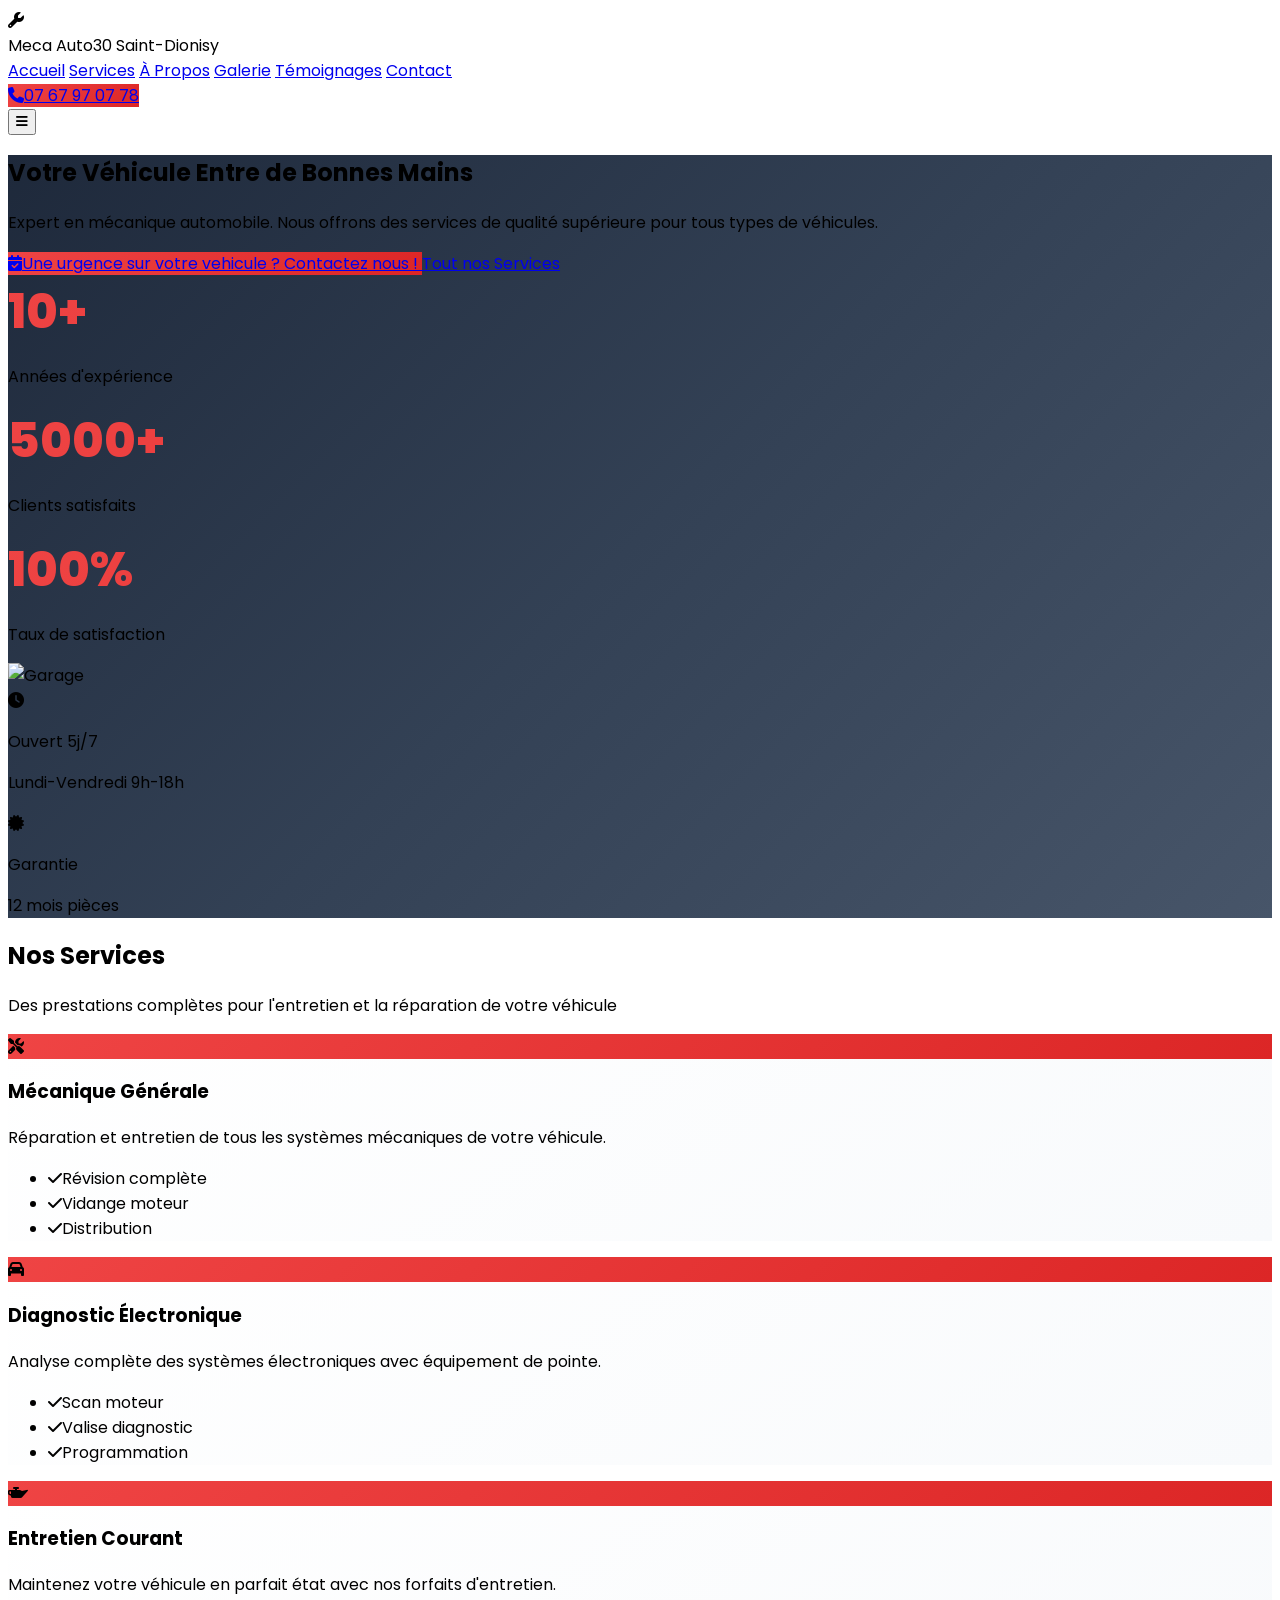
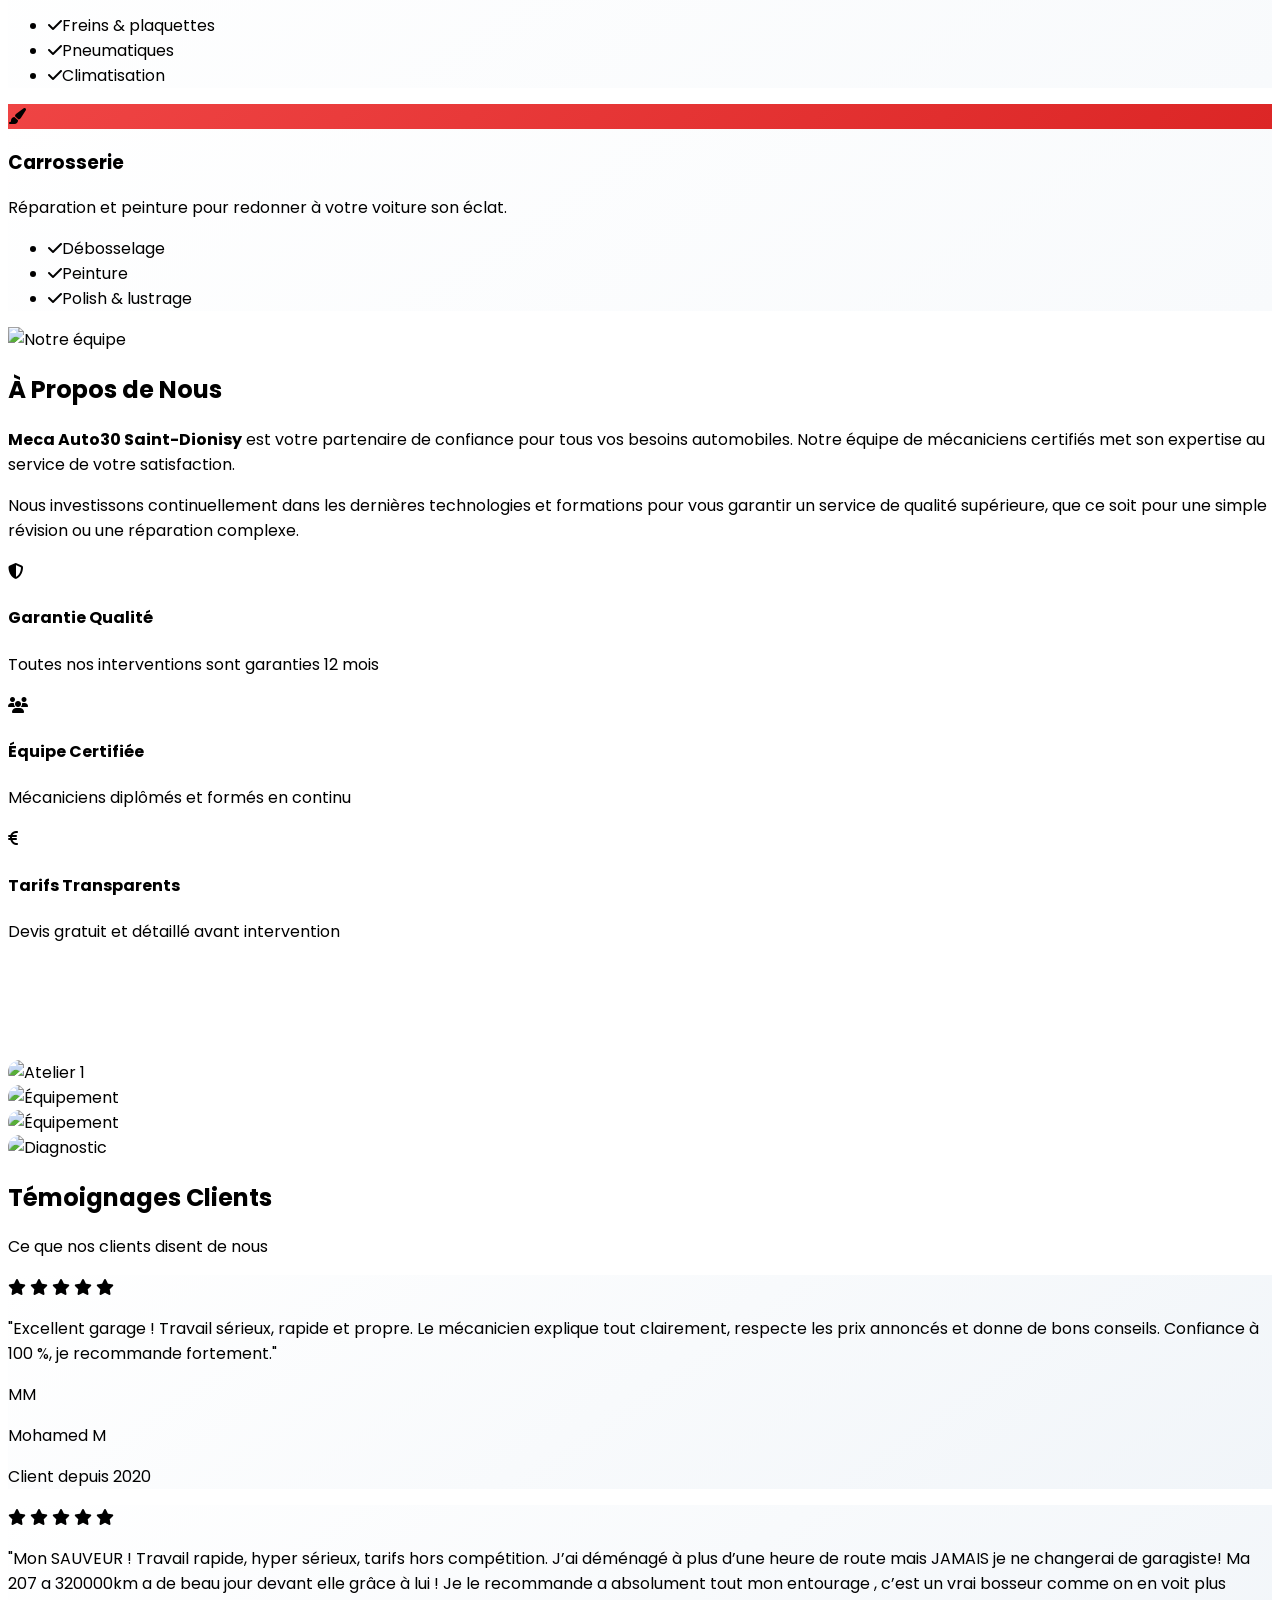
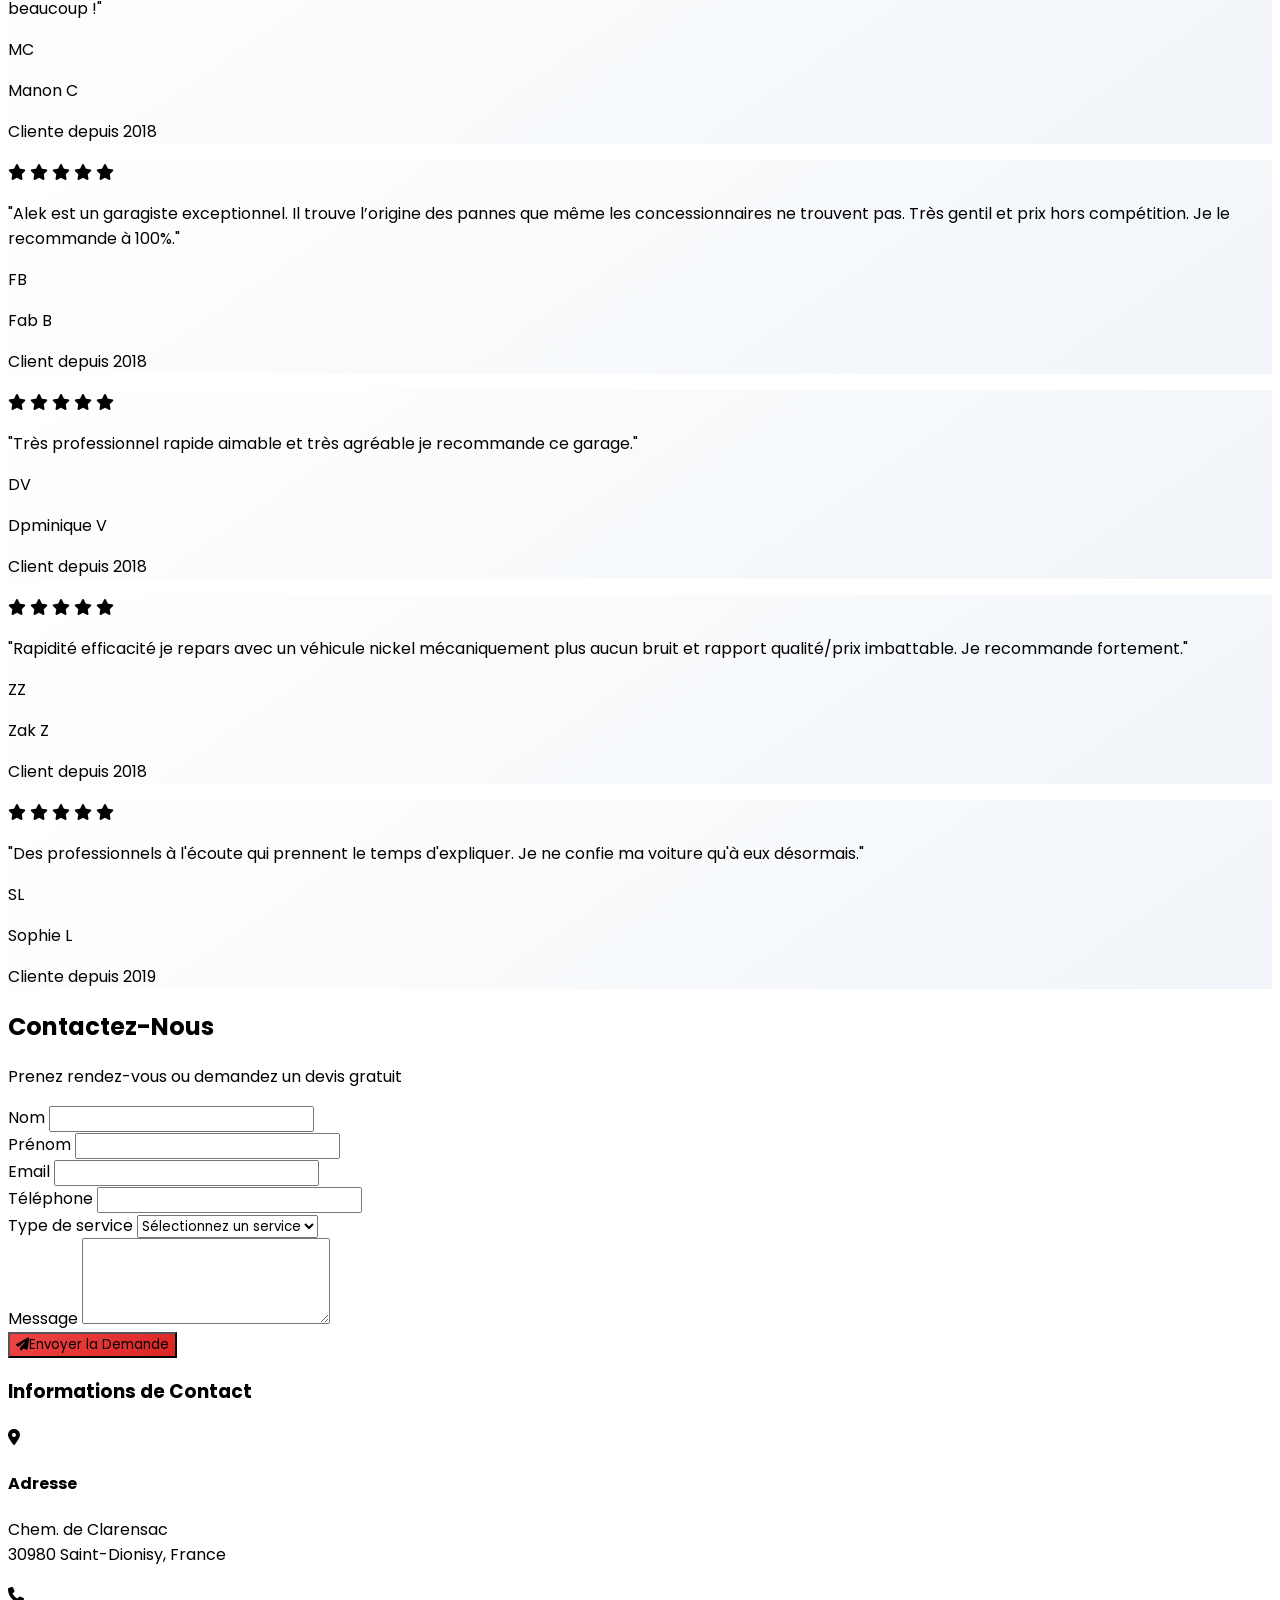
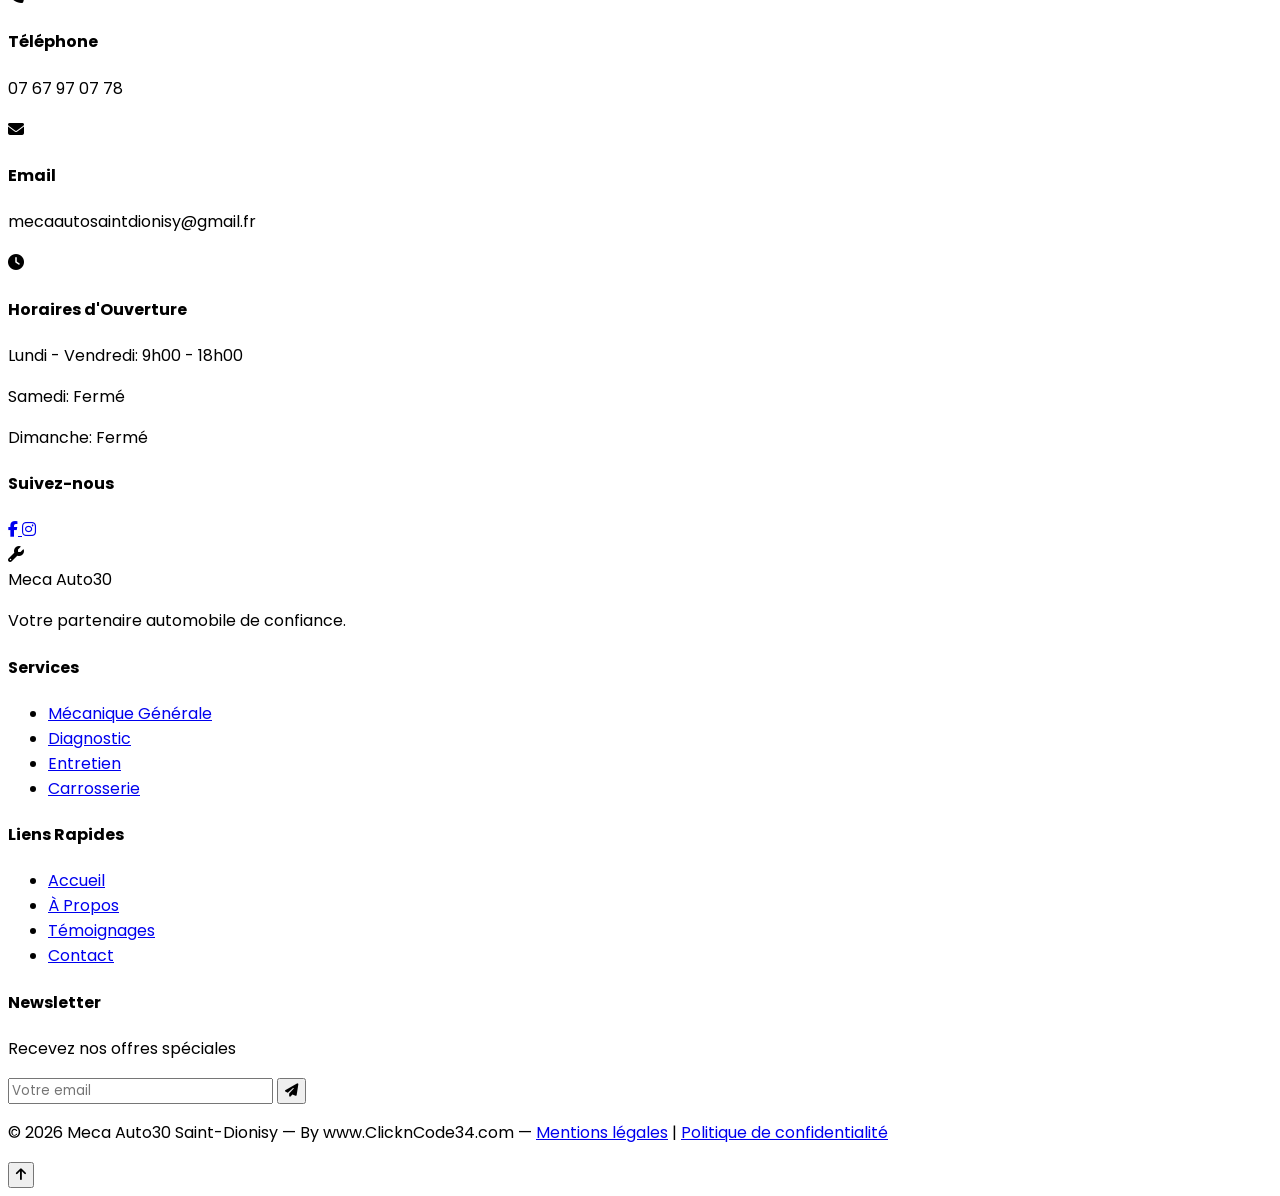
==== index.html @ 6ec5559f "Update index.html" ====
<!DOCTYPE html>
<html lang="fr">
<head>
    <meta charset="UTF-8">
    <meta name="viewport" content="width=device-width, initial-scale=1.0">
    <title>Meca Auto30 Saint-Dionisy - Votre Expert Mécanique</title>
    <script src="https://cdn.tailwindcss.com"></script>
    <link rel="stylesheet" href="https://cdnjs.cloudflare.com/ajax/libs/font-awesome/6.4.0/css/all.min.css">
    <style>
        @import url('https://fonts.googleapis.com/css2?family=Poppins:wght@300;400;600;700;800&display=swap');
        
        * {
            font-family: 'Poppins', sans-serif;
        }
        
        .hero-gradient {
            background: linear-gradient(135deg, #1e293b 0%, #334155 50%, #475569 100%);
        }
        
        .service-card {
            transition: all 0.3s ease;
            background: linear-gradient(145deg, #ffffff 0%, #f8fafc 100%);
        }
        
        .service-card:hover {
            transform: translateY(-10px);
            box-shadow: 0 20px 40px rgba(0,0,0,0.15);
        }
        
        .service-icon {
            background: linear-gradient(135deg, #ef4444 0%, #dc2626 100%);
            transition: all 0.3s ease;
        }
        
        .service-card:hover .service-icon {
            transform: rotate(360deg) scale(1.1);
        }
        
        .btn-primary {
            background: linear-gradient(135deg, #ef4444 0%, #dc2626 100%);
            transition: all 0.3s ease;
        }
        
        .btn-primary:hover {
            transform: translateY(-2px);
            box-shadow: 0 10px 25px rgba(239, 68, 68, 0.4);
        }
        
        .stat-number {
            font-size: 3rem;
            font-weight: 800;
            background: linear-gradient(135deg, #ef4444 0%, #dc2626 100%);
            -webkit-background-clip: text;
            -webkit-text-fill-color: transparent;
            background-clip: text;
        }
        
        .testimonial-card {
            background: linear-gradient(145deg, #ffffff 0%, #f1f5f9 100%);
            transition: all 0.3s ease;
        }
        
        .testimonial-card:hover {
            transform: scale(1.05);
            box-shadow: 0 15px 30px rgba(0,0,0,0.1);
        }
        
        .gallery-item {
            overflow: hidden;
            position: relative;
            border-radius: 12px;
            cursor: pointer;
        }
        
        .gallery-item img {
            transition: transform 0.5s ease;
        }
        
        .gallery-item:hover img {
            transform: scale(1.2);
        }
        
        .gallery-overlay {
            position: absolute;
            top: 0;
            left: 0;
            right: 0;
            bottom: 0;
            background: rgba(239, 68, 68, 0.8);
            display: flex;
            align-items: center;
            justify-content: center;
            opacity: 0;
            transition: opacity 0.3s ease;
        }
        
        .gallery-item:hover .gallery-overlay {
            opacity: 1;
        }
        
        .scroll-fade-in {
            opacity: 0;
            transform: translateY(30px);
            transition: all 0.6s ease;
        }
        
        .scroll-fade-in.visible {
            opacity: 1;
            transform: translateY(0);
        }
        
        nav {
            transition: all 0.3s ease;
        }
        
        nav.scrolled {
            background: rgba(30, 41, 59, 0.95);
            backdrop-filter: blur(10px);
            box-shadow: 0 4px 6px rgba(0,0,0,0.1);
        }
        
        .mobile-menu {
            max-height: 0;
            overflow: hidden;
            transition: max-height 0.3s ease;
        }
        
        .mobile-menu.active {
            max-height: 500px;
        }
    </style>
</head>
<body class="bg-gray-50">
    
    <!-- Navigation -->
    <nav class="fixed w-full z-50 py-4" id="navbar">
        <div class="container mx-auto px-4">
            <div class="flex justify-between items-center">
                <div class="flex items-center space-x-2">
                    <div class="bg-red-600 p-2 rounded-lg">
                        <i class="fas fa-wrench text-white text-2xl"></i>
                    </div>
                    <span class="text-white text-2xl font-bold">Meca Auto30 Saint-Dionisy</span>
                </div>
                
                <!-- Desktop Menu -->
                <div class="hidden md:flex space-x-8">
                    <a href="#accueil" class="text-white hover:text-red-500 transition font-medium">Accueil</a>
                    <a href="#services" class="text-white hover:text-red-500 transition font-medium">Services</a>
                    <a href="#apropos" class="text-white hover:text-red-500 transition font-medium">À Propos</a>
                    <a href="#galerie" class="text-white hover:text-red-500 transition font-medium">Galerie</a>
                    <a href="#temoignages" class="text-white hover:text-red-500 transition font-medium">Témoignages</a>
                    <a href="#contact" class="text-white hover:text-red-500 transition font-medium">Contact</a>
                </div>
                
                <div class="hidden md:block">
                    <a href="tel:0767970778" class="btn-primary text-white px-6 py-2 rounded-full font-semibold inline-block">
                        <i class="fas fa-phone mr-2"></i>07 67 97 07 78
                    </a>
                </div>
                
                <!-- Mobile Menu Button -->
                <button class="md:hidden text-white text-2xl" id="mobile-menu-btn">
                    <i class="fas fa-bars"></i>
                </button>
            </div>
            
            <!-- Mobile Menu -->
            <div class="mobile-menu md:hidden" id="mobile-menu">
                <div class="flex flex-col space-y-4 mt-4">
                    <a href="#accueil" class="text-white hover:text-red-500 transition font-medium">Accueil</a>
                    <a href="#services" class="text-white hover:text-red-500 transition font-medium">Services</a>
                    <a href="#apropos" class="text-white hover:text-red-500 transition font-medium">À Propos</a>
                    <a href="#galerie" class="text-white hover:text-red-500 transition font-medium">Galerie</a>
                    <a href="#temoignages" class="text-white hover:text-red-500 transition font-medium">Témoignages</a>
                    <a href="#contact" class="text-white hover:text-red-500 transition font-medium">Contact</a>
                    <a href="tel:0767970778" class="btn-primary text-white px-6 py-2 rounded-full font-semibold text-center">
                        <i class="fas fa-phone mr-2"></i>07 67 97 07 78
                    </a>
                </div>
            </div>
        </div>
    </nav>
    
    <!-- Hero Section -->
    <section id="accueil" class="hero-gradient pt-32 pb-20">
        <div class="container mx-auto px-4">
            <div class="grid md:grid-cols-2 gap-12 items-center">
                <div class="text-white scroll-fade-in">
                    <h1 class="text-5xl md:text-6xl font-bold mb-6 leading-tight">
                        Votre Véhicule Entre de Bonnes Mains
                    </h1>
                    <p class="text-xl mb-8 text-gray-300">
                        Expert en mécanique automobile. Nous offrons des services de qualité supérieure pour tous types de véhicules.
                    </p>
                    <div class="flex flex-wrap gap-4">
                        <a href="#contact" class="btn-primary text-white px-8 py-4 rounded-full font-semibold text-lg inline-block">
                            <i class="fas fa-calendar-check mr-2"></i>Une urgence sur votre vehicule ? Contactez nous !
                        </a>
                        <a href="#services" class="bg-white text-gray-800 px-8 py-4 rounded-full font-semibold text-lg inline-block hover:bg-gray-100 transition">
                            Tout nos Services
                        </a>
                    </div>
                    
                    <!-- Stats -->
                    <div class="grid grid-cols-3 gap-8 mt-12">
                        <div>
                            <div class="stat-number">10+</div>
                            <p class="text-gray-300">Années d'expérience</p>
                        </div>
                        <div>
                            <div class="stat-number">5000+</div>
                            <p class="text-gray-300">Clients satisfaits</p>
                        </div>
                        <div>
                            <div class="stat-number">100%</div>
                            <p class="text-gray-300">Taux de satisfaction</p>
                        </div>
                    </div>
                </div>
                
                <div class="scroll-fade-in">
                    <div class="bg-white/10 backdrop-blur-lg rounded-3xl p-8 shadow-2xl">
                        <img src="https://images.unsplash.com/photo-1486262715619-67b85e0b08d3?w=800" alt="Garage" class="rounded-2xl shadow-lg w-full">
                        
                        <!-- Info Cards -->
                        <div class="grid grid-cols-2 gap-4 mt-6">
                            <div class="bg-white rounded-xl p-4 text-center">
                                <i class="fas fa-clock text-red-600 text-2xl mb-2"></i>
                                <p class="font-semibold text-gray-800">Ouvert 5j/7</p>
                                <p class="text-sm text-gray-600">Lundi-Vendredi 9h-18h</p>
                            </div>
                            <div class="bg-white rounded-xl p-4 text-center">
                                <i class="fas fa-certificate text-red-600 text-2xl mb-2"></i>
                                <p class="font-semibold text-gray-800">Garantie</p>
                                <p class="text-sm text-gray-600">12 mois pièces</p>
                            </div>
                        </div>
                    </div>
                </div>
            </div>
        </div>
    </section>
    
    <!-- Services Section -->
    <section id="services" class="py-20 bg-white">
        <div class="container mx-auto px-4">
            <div class="text-center mb-16 scroll-fade-in">
                <h2 class="text-4xl md:text-5xl font-bold text-gray-800 mb-4">Nos Services</h2>
                <p class="text-xl text-gray-600 max-w-2xl mx-auto">
                    Des prestations complètes pour l'entretien et la réparation de votre véhicule
                </p>
            </div>
            
            <div class="grid md:grid-cols-2 lg:grid-cols-4 gap-8">
                <!-- Service 1 -->
                <div class="service-card rounded-2xl p-8 shadow-lg scroll-fade-in">
                    <div class="service-icon w-16 h-16 rounded-full flex items-center justify-center mb-6">
                        <i class="fas fa-tools text-white text-2xl"></i>
                    </div>
                    <h3 class="text-2xl font-bold text-gray-800 mb-4">Mécanique Générale</h3>
                    <p class="text-gray-600 mb-4">
                        Réparation et entretien de tous les systèmes mécaniques de votre véhicule.
                    </p>
                    <ul class="text-gray-600 space-y-2">
                        <li><i class="fas fa-check text-red-600 mr-2"></i>Révision complète</li>
                        <li><i class="fas fa-check text-red-600 mr-2"></i>Vidange moteur</li>
                        <li><i class="fas fa-check text-red-600 mr-2"></i>Distribution</li>
                    </ul>
                </div>
                
                <!-- Service 2 -->
                <div class="service-card rounded-2xl p-8 shadow-lg scroll-fade-in">
                    <div class="service-icon w-16 h-16 rounded-full flex items-center justify-center mb-6">
                        <i class="fas fa-car text-white text-2xl"></i>
                    </div>
                    <h3 class="text-2xl font-bold text-gray-800 mb-4">Diagnostic Électronique</h3>
                    <p class="text-gray-600 mb-4">
                        Analyse complète des systèmes électroniques avec équipement de pointe.
                    </p>
                    <ul class="text-gray-600 space-y-2">
                        <li><i class="fas fa-check text-red-600 mr-2"></i>Scan moteur</li>
                        <li><i class="fas fa-check text-red-600 mr-2"></i>Valise diagnostic</li>
                        <li><i class="fas fa-check text-red-600 mr-2"></i>Programmation</li>
                    </ul>
                </div>
                
                <!-- Service 3 -->
                <div class="service-card rounded-2xl p-8 shadow-lg scroll-fade-in">
                    <div class="service-icon w-16 h-16 rounded-full flex items-center justify-center mb-6">
                        <i class="fas fa-oil-can text-white text-2xl"></i>
                    </div>
                    <h3 class="text-2xl font-bold text-gray-800 mb-4">Entretien Courant</h3>
                    <p class="text-gray-600 mb-4">
                        Maintenez votre véhicule en parfait état avec nos forfaits d'entretien.
                    </p>
                    <ul class="text-gray-600 space-y-2">
                        <li><i class="fas fa-check text-red-600 mr-2"></i>Freins & plaquettes</li>
                        <li><i class="fas fa-check text-red-600 mr-2"></i>Pneumatiques</li>
                        <li><i class="fas fa-check text-red-600 mr-2"></i>Climatisation</li>
                    </ul>
                </div>
                
                <!-- Service 4 -->
                <div class="service-card rounded-2xl p-8 shadow-lg scroll-fade-in">
                    <div class="service-icon w-16 h-16 rounded-full flex items-center justify-center mb-6">
                        <i class="fas fa-paint-brush text-white text-2xl"></i>
                    </div>
                    <h3 class="text-2xl font-bold text-gray-800 mb-4">Carrosserie</h3>
                    <p class="text-gray-600 mb-4">
                        Réparation et peinture pour redonner à votre voiture son éclat.
                    </p>
                    <ul class="text-gray-600 space-y-2">
                        <li><i class="fas fa-check text-red-600 mr-2"></i>Débosselage</li>
                        <li><i class="fas fa-check text-red-600 mr-2"></i>Peinture</li>
                        <li><i class="fas fa-check text-red-600 mr-2"></i>Polish & lustrage</li>
                    </ul>
                </div>
            </div>
        </div>
    </section>
    
    <!-- About Section -->
    <section id="apropos" class="py-20 bg-gray-100">
        <div class="container mx-auto px-4">
            <div class="grid md:grid-cols-2 gap-12 items-center">
                <div class="scroll-fade-in">
                    <img src="https://images.unsplash.com/photo-1619642751034-765dfdf7c58e?w=800" alt="Notre équipe" class="rounded-2xl shadow-2xl">
                </div>
                
                <div class="scroll-fade-in">
                    <h2 class="text-4xl md:text-5xl font-bold text-gray-800 mb-6">À Propos de Nous</h2>
                    <p class="text-lg text-gray-600 mb-6">
                        <strong>Meca Auto30 Saint-Dionisy</strong> est votre partenaire de confiance pour tous vos besoins automobiles. Notre équipe de mécaniciens certifiés met son expertise au service de votre satisfaction.
                    </p>
                    <p class="text-lg text-gray-600 mb-6">
                        Nous investissons continuellement dans les dernières technologies et formations pour vous garantir un service de qualité supérieure, que ce soit pour une simple révision ou une réparation complexe.
                    </p>
                    
                    <div class="space-y-4">
                        <div class="flex items-start space-x-4">
                            <div class="bg-red-600 rounded-full p-3 flex-shrink-0">
                                <i class="fas fa-shield-alt text-white"></i>
                            </div>
                            <div>
                                <h4 class="font-bold text-lg text-gray-800">Garantie Qualité</h4>
                                <p class="text-gray-600">Toutes nos interventions sont garanties 12 mois</p>
                            </div>
                        </div>
                        
                        <div class="flex items-start space-x-4">
                            <div class="bg-red-600 rounded-full p-3 flex-shrink-0">
                                <i class="fas fa-users text-white"></i>
                            </div>
                            <div>
                                <h4 class="font-bold text-lg text-gray-800">Équipe Certifiée</h4>
                                <p class="text-gray-600">Mécaniciens diplômés et formés en continu</p>
                            </div>
                        </div>
                        
                        <div class="flex items-start space-x-4">
                            <div class="bg-red-600 rounded-full p-3 flex-shrink-0">
                                <i class="fas fa-euro-sign text-white"></i>
                            </div>
                            <div>
                                <h4 class="font-bold text-lg text-gray-800">Tarifs Transparents</h4>
                                <p class="text-gray-600">Devis gratuit et détaillé avant intervention</p>
                            </div>
                        </div>
                    </div>
                </div>
            </div>
        </div>
    </section>
    
    <!-- Gallery Section -->
    <section id="galerie" class="py-20 bg-white">
        <div class="container mx-auto px-4">
            <div class="text-center mb-16 scroll-fade-in">
                <h2 class="text-4xl md:text-5xl font-bold text-gray-800 mb-4">Notre Garage</h2>
                <p class="text-xl text-gray-600 max-w-2xl mx-auto">
                    Découvrez nos installations modernes et notre équipement professionnel
                </p>
            </div>
            
            <div class="grid grid-cols-2 md:grid-cols-4 gap-4">
                <div class="gallery-item scroll-fade-in">
                    <img src="https://images.unsplash.com/photo-1625047509168-a7026f36de04?w=400" alt="Atelier 1" class="w-full h-64 object-cover">
                    <div class="gallery-overlay">
                        <i class="fas fa-search-plus text-white text-3xl"></i>
                    </div>
                </div>
                
                <div class="gallery-item scroll-fade-in">
                    <img src="https://images.unsplash.com/photo-1615906655593-ad0386982a0f?w=400" alt="Équipement" class="w-full h-64 object-cover">
                    <div class="gallery-overlay">
                        <i class="fas fa-search-plus text-white text-3xl"></i>
                    </div>
                </div>
                
                <div class="gallery-item scroll-fade-in">
                    <img src="https://media.istockphoto.com/id/1347150429/fr/photo/m%C3%A9canicien-professionnel-travaillant-sur-le-moteur-de-la-voiture-dans-le-garage.jpg?s=612x612&w=0&k=20&c=e8VZXV_Ff4Aaw1YHXjBZOKqmY5A1IOoA2AD5U6dbPkE=" alt="Équipement" class="w-full h-64 object-cover">
                    <div class="gallery-overlay">
                        <i class="fas fa-search-plus text-white text-3xl"></i>
                    </div>
                </div>
                
                <div class="gallery-item scroll-fade-in">
                    <img src="https://images.unsplash.com/photo-1487754180451-c456f719a1fc?w=400" alt="Diagnostic" class="w-full h-64 object-cover">
                    <div class="gallery-overlay">
                        <i class="fas fa-search-plus text-white text-3xl"></i>
                    </div>
                </div>
            </div>
        </div>
    </section>
    
    <!-- Testimonials Section -->
    <section id="temoignages" class="py-20 bg-gray-100">
        <div class="container mx-auto px-4">
            <div class="text-center mb-16 scroll-fade-in">
                <h2 class="text-4xl md:text-5xl font-bold text-gray-800 mb-4">Témoignages Clients</h2>
                <p class="text-xl text-gray-600 max-w-2xl mx-auto">
                    Ce que nos clients disent de nous
                </p>
            </div>
            

            <div class="grid md:grid-cols-3 gap-8">
                <div class="testimonial-card rounded-2xl p-8 shadow-lg scroll-fade-in">
                    <div class="flex mb-4">
                        <i class="fas fa-star text-yellow-400"></i>
                        <i class="fas fa-star text-yellow-400"></i>
                        <i class="fas fa-star text-yellow-400"></i>
                        <i class="fas fa-star text-yellow-400"></i>
                        <i class="fas fa-star text-yellow-400"></i>
                    </div>
                    <p class="text-gray-600 mb-6 italic">
                        "Excellent garage ! Travail sérieux, rapide et propre. Le mécanicien explique tout clairement, respecte les prix annoncés et donne de bons conseils. Confiance à 100 %, je recommande fortement."
                    </p>
                    <div class="flex items-center">
                        <div class="bg-red-600 rounded-full w-12 h-12 flex items-center justify-center text-white font-bold mr-4">
                            MM
                        </div>
                        <div>
                            <p class="font-bold text-gray-800">Mohamed M</p>
                            <p class="text-sm text-gray-600">Client depuis 2020</p>
                        </div>
                    </div>
                </div>
                


                <div class="testimonial-card rounded-2xl p-8 shadow-lg scroll-fade-in">
                    <div class="flex mb-4">
                        <i class="fas fa-star text-yellow-400"></i>
                        <i class="fas fa-star text-yellow-400"></i>
                        <i class="fas fa-star text-yellow-400"></i>
                        <i class="fas fa-star text-yellow-400"></i>
                        <i class="fas fa-star text-yellow-400"></i>
                    </div>
                    <p class="text-gray-600 mb-6 italic">
                        "Mon SAUVEUR !
                        Travail rapide, hyper sérieux, tarifs hors compétition. J’ai déménagé à plus d’une heure de route mais JAMAIS je ne changerai de garagiste!
                        Ma 207 a 320000km a de beau jour devant elle grâce à lui !
                        Je le recommande a absolument tout mon entourage , c’est un vrai bosseur comme on en voit plus beaucoup !"
                    </p>
                    <div class="flex items-center">
                        <div class="bg-red-600 rounded-full w-12 h-12 flex items-center justify-center text-white font-bold mr-4">
                            MC
                        </div>
                        <div>
                            <p class="font-bold text-gray-800">Manon C</p>
                            <p class="text-sm text-gray-600">Cliente depuis 2018</p>
                        </div>
                    </div>
                </div>



                <div class="testimonial-card rounded-2xl p-8 shadow-lg scroll-fade-in">
                    <div class="flex mb-4">
                        <i class="fas fa-star text-yellow-400"></i>
                        <i class="fas fa-star text-yellow-400"></i>
                        <i class="fas fa-star text-yellow-400"></i>
                        <i class="fas fa-star text-yellow-400"></i>
                        <i class="fas fa-star text-yellow-400"></i>
                    </div>
                    <p class="text-gray-600 mb-6 italic">
                        "Alek est un garagiste exceptionnel. Il trouve l’origine des pannes que même les concessionnaires ne trouvent pas. Très gentil et prix hors compétition. Je le recommande à 100%."
                    </p>
                    <div class="flex items-center">
                        <div class="bg-red-600 rounded-full w-12 h-12 flex items-center justify-center text-white font-bold mr-4">
                            FB
                        </div>
                        <div>
                            <p class="font-bold text-gray-800">Fab B</p>
                            <p class="text-sm text-gray-600">Client depuis 2018</p>
                        </div>
                    </div>
                </div>



                <div class="testimonial-card rounded-2xl p-8 shadow-lg scroll-fade-in">
                    <div class="flex mb-4">
                        <i class="fas fa-star text-yellow-400"></i>
                        <i class="fas fa-star text-yellow-400"></i>
                        <i class="fas fa-star text-yellow-400"></i>
                        <i class="fas fa-star text-yellow-400"></i>
                        <i class="fas fa-star text-yellow-400"></i>
                    </div>
                    <p class="text-gray-600 mb-6 italic">
                        "Très professionnel rapide aimable et très agréable je recommande ce garage."
                    </p>
                    <div class="flex items-center">
                        <div class="bg-red-600 rounded-full w-12 h-12 flex items-center justify-center text-white font-bold mr-4">
                            DV
                        </div>
                        <div>
                            <p class="font-bold text-gray-800">Dpminique V</p>
                            <p class="text-sm text-gray-600">Client depuis 2018</p>
                        </div>
                    </div>
                </div>
                


                <div class="testimonial-card rounded-2xl p-8 shadow-lg scroll-fade-in">
                    <div class="flex mb-4">
                        <i class="fas fa-star text-yellow-400"></i>
                        <i class="fas fa-star text-yellow-400"></i>
                        <i class="fas fa-star text-yellow-400"></i>
                        <i class="fas fa-star text-yellow-400"></i>
                        <i class="fas fa-star text-yellow-400"></i>
                    </div>
                    <p class="text-gray-600 mb-6 italic">
                        "Rapidité efficacité je repars avec un véhicule nickel mécaniquement plus aucun bruit et rapport qualité/prix imbattable.
                        Je recommande fortement."
                    </p>
                    <div class="flex items-center">
                        <div class="bg-red-600 rounded-full w-12 h-12 flex items-center justify-center text-white font-bold mr-4">
                            ZZ
                        </div>
                        <div>
                            <p class="font-bold text-gray-800">Zak Z</p>
                            <p class="text-sm text-gray-600">Client depuis 2018</p>
                        </div>
                    </div>
                </div>



                <div class="testimonial-card rounded-2xl p-8 shadow-lg scroll-fade-in">
                    <div class="flex mb-4">
                        <i class="fas fa-star text-yellow-400"></i>
                        <i class="fas fa-star text-yellow-400"></i>
                        <i class="fas fa-star text-yellow-400"></i>
                        <i class="fas fa-star text-yellow-400"></i>
                        <i class="fas fa-star text-yellow-400"></i>
                    </div>
                    <p class="text-gray-600 mb-6 italic">
                        "Des professionnels à l'écoute qui prennent le temps d'expliquer. Je ne confie ma voiture qu'à eux désormais."
                    </p>
                    <div class="flex items-center">
                        <div class="bg-red-600 rounded-full w-12 h-12 flex items-center justify-center text-white font-bold mr-4">
                            SL
                        </div>
                        <div>
                            <p class="font-bold text-gray-800">Sophie L</p>
                            <p class="text-sm text-gray-600">Cliente depuis 2019</p>
                        </div>
                    </div>
                </div>
            </div>
        </div>
    </section>
    

    <!-- Contact Section -->
    <section id="contact" class="py-20 bg-white">
        <div class="container mx-auto px-4">
            <div class="text-center mb-16 scroll-fade-in">
                <h2 class="text-4xl md:text-5xl font-bold text-gray-800 mb-4">Contactez-Nous</h2>
                <p class="text-xl text-gray-600 max-w-2xl mx-auto">
                    Prenez rendez-vous ou demandez un devis gratuit
                </p>
            </div>
            
            <div class="grid md:grid-cols-2 gap-12">
                <!-- Contact Form -->
                <div class="scroll-fade-in">
                    <form id="contact-form" class="space-y-6">
                        <div class="grid md:grid-cols-2 gap-6">
                            <div>
                                <label class="block text-gray-700 font-semibold mb-2">Nom</label>
                                <input type="text" required class="w-full px-4 py-3 rounded-lg border border-gray-300 focus:border-red-600 focus:outline-none transition">
                            </div>
                            <div>
                                <label class="block text-gray-700 font-semibold mb-2">Prénom</label>
                                <input type="text" required class="w-full px-4 py-3 rounded-lg border border-gray-300 focus:border-red-600 focus:outline-none transition">
                            </div>
                        </div>
                        
                        <div>
                            <label class="block text-gray-700 font-semibold mb-2">Email</label>
                            <input type="email" required class="w-full px-4 py-3 rounded-lg border border-gray-300 focus:border-red-600 focus:outline-none transition">
                        </div>
                        
                        <div>
                            <label class="block text-gray-700 font-semibold mb-2">Téléphone</label>
                            <input type="tel" required class="w-full px-4 py-3 rounded-lg border border-gray-300 focus:border-red-600 focus:outline-none transition">
                        </div>
                        
                        <div>
                            <label class="block text-gray-700 font-semibold mb-2">Type de service</label>
                            <select required class="w-full px-4 py-3 rounded-lg border border-gray-300 focus:border-red-600 focus:outline-none transition">
                                <option value="">Sélectionnez un service</option>
                                <option value="mecanique">Mécanique Générale</option>
                                <option value="diagnostic">Diagnostic Électronique</option>
                                <option value="entretien">Entretien Courant</option>
                                <option value="carrosserie">Carrosserie</option>
                                <option value="autre">Autre</option>
                            </select>
                        </div>
                        
                        <div>
                            <label class="block text-gray-700 font-semibold mb-2">Message</label>
                            <textarea required rows="4" class="w-full px-4 py-3 rounded-lg border border-gray-300 focus:border-red-600 focus:outline-none transition"></textarea>
                        </div>
                        
                        <button type="submit" class="btn-primary w-full text-white px-8 py-4 rounded-full font-semibold text-lg">
                            <i class="fas fa-paper-plane mr-2"></i>Envoyer la Demande
                        </button>
                    </form>
                </div>
                
                <!-- Contact Info -->
                <div class="scroll-fade-in">
                    <div class="bg-gradient-to-br from-gray-800 to-gray-900 rounded-2xl p-8 text-white h-full">
                        <h3 class="text-2xl font-bold mb-6">Informations de Contact</h3>
                        
                        <div class="space-y-6">
                            <div class="flex items-start space-x-4">
                                <div class="bg-red-600 rounded-full p-3 flex-shrink-0">
                                    <i class="fas fa-map-marker-alt"></i>
                                </div>
                                <div>
                                    <h4 class="font-bold mb-1">Adresse</h4>
                                    <p class="text-gray-300">Chem. de Clarensac<br>30980 Saint-Dionisy, France</p>
                                </div>
                            </div>
                            
                            <div class="flex items-start space-x-4">
                                <div class="bg-red-600 rounded-full p-3 flex-shrink-0">
                                    <i class="fas fa-phone"></i>
                                </div>
                                <div>
                                    <h4 class="font-bold mb-1">Téléphone</h4>
                                    <p class="text-gray-300">07 67 97 07 78</p>
                                </div>
                            </div>
                            
                            <div class="flex items-start space-x-4">
                                <div class="bg-red-600 rounded-full p-3 flex-shrink-0">
                                    <i class="fas fa-envelope"></i>
                                </div>
                                <div>
                                    <h4 class="font-bold mb-1">Email</h4>
                                    <p class="text-gray-300">mecaautosaintdionisy@gmail.fr</p>
                                </div>
                            </div>
                            
                            <div class="flex items-start space-x-4">
                                <div class="bg-red-600 rounded-full p-3 flex-shrink-0">
                                    <i class="fas fa-clock"></i>
                                </div>
                                <div>
                                    <h4 class="font-bold mb-1">Horaires d'Ouverture</h4>
                                    <p class="text-gray-300">Lundi - Vendredi: 9h00 - 18h00</p>
                                    <p class="text-gray-300">Samedi: Fermé</p>
                                    <p class="text-gray-300">Dimanche: Fermé</p>
                                </div>
                            </div>
                        </div>
                        
                        <div class="mt-8 pt-8 border-t border-gray-700">
                            <h4 class="font-bold mb-4">Suivez-nous</h4>
                            <div class="flex space-x-4">
                                <a href="#" class="bg-red-600 rounded-full w-10 h-10 flex items-center justify-center hover:bg-red-700 transition">
                                    <i class="fab fa-facebook-f"></i>
                                </a>
                                <a href="#" class="bg-red-600 rounded-full w-10 h-10 flex items-center justify-center hover:bg-red-700 transition">
                                    <i class="fab fa-instagram"></i>
                                </a>
                            </div>
                        </div>
                    </div>
                </div>
            </div>
        </div>
    </section>
    
    <!-- Footer -->
    <footer class="bg-gray-900 text-white py-12">
        <div class="container mx-auto px-4">
            <div class="grid md:grid-cols-4 gap-8 mb-8">
                <div>
                    <div class="flex items-center space-x-2 mb-4">
                        <div class="bg-red-600 p-2 rounded-lg">
                            <i class="fas fa-wrench text-white text-xl"></i>
                        </div>
                        <span class="text-xl font-bold">Meca Auto30</span>
                    </div>
                    <p class="text-gray-400">
                        Votre partenaire automobile de confiance.
                    </p>
                </div>
                
                <div>
                    <h4 class="font-bold text-lg mb-4">Services</h4>
                    <ul class="space-y-2 text-gray-400">
                        <li><a href="#services" class="hover:text-red-500 transition">Mécanique Générale</a></li>
                        <li><a href="#services" class="hover:text-red-500 transition">Diagnostic</a></li>
                        <li><a href="#services" class="hover:text-red-500 transition">Entretien</a></li>
                        <li><a href="#services" class="hover:text-red-500 transition">Carrosserie</a></li>
                    </ul>
                </div>
                
                <div>
                    <h4 class="font-bold text-lg mb-4">Liens Rapides</h4>
                    <ul class="space-y-2 text-gray-400">
                        <li><a href="#accueil" class="hover:text-red-500 transition">Accueil</a></li>
                        <li><a href="#apropos" class="hover:text-red-500 transition">À Propos</a></li>
                        <li><a href="#temoignages" class="hover:text-red-500 transition">Témoignages</a></li>
                        <li><a href="#contact" class="hover:text-red-500 transition">Contact</a></li>
                    </ul>
                </div>
                
                <div>
                    <h4 class="font-bold text-lg mb-4">Newsletter</h4>
                    <p class="text-gray-400 mb-4">Recevez nos offres spéciales</p>
                    <div class="flex">
                        <input type="email" placeholder="Votre email" class="px-4 py-2 rounded-l-lg w-full text-gray-800">
                        <button class="bg-red-600 px-4 py-2 rounded-r-lg hover:bg-red-700 transition">
                            <i class="fas fa-paper-plane"></i>
                        </button>
                    </div>
                </div>
            </div>
            
            <p>
            © 2026 Meca Auto30 Saint-Dionisy — By www.ClicknCode34.com —
            <a href="mentions-legales.html" class="hover:text-red-500">Mentions légales</a> | 
            <a href="politique-confidentialite.html" class="hover:text-red-500">Politique de confidentialité</a>
            </p>
        </div>
    </footer>
    
    <!-- Scroll to Top Button -->
    <button id="scroll-top" class="fixed bottom-8 right-8 bg-red-600 text-white w-12 h-12 rounded-full shadow-lg hover:bg-red-700 transition opacity-0 pointer-events-none">
        <i class="fas fa-arrow-up"></i>
    </button>
    
    <script>
        // Mobile Menu Toggle
        const mobileMenuBtn = document.getElementById('mobile-menu-btn');
        const mobileMenu = document.getElementById('mobile-menu');
        
        mobileMenuBtn.addEventListener('click', () => {
            mobileMenu.classList.toggle('active');
        });
        
        // Close mobile menu when clicking on a link
        document.querySelectorAll('#mobile-menu a').forEach(link => {
            link.addEventListener('click', () => {
                mobileMenu.classList.remove('active');
            });
        });
        
        // Navbar Scroll Effect
        const navbar = document.getElementById('navbar');
        
        window.addEventListener('scroll', () => {
            if (window.scrollY > 100) {
                navbar.classList.add('scrolled');
            } else {
                navbar.classList.remove('scrolled');
            }
        });
        
        // Scroll Fade-in Animation
        const observerOptions = {
            threshold: 0.1,
            rootMargin: '0px 0px -100px 0px'
        };
        
        const observer = new IntersectionObserver((entries) => {
            entries.forEach(entry => {
                if (entry.isIntersecting) {
                    entry.target.classList.add('visible');
                }
            });
        }, observerOptions);
        
        document.querySelectorAll('.scroll-fade-in').forEach(el => {
            observer.observe(el);
        });
        
        // Smooth Scrolling
        document.querySelectorAll('a[href^="#"]').forEach(anchor => {
            anchor.addEventListener('click', function (e) {
                e.preventDefault();
                const target = document.querySelector(this.getAttribute('href'));
                if (target) {
                    target.scrollIntoView({
                        behavior: 'smooth',
                        block: 'start'
                    });
                }
            });
        });
        
        // Scroll to Top Button
        const scrollTopBtn = document.getElementById('scroll-top');
        
        window.addEventListener('scroll', () => {
            if (window.scrollY > 500) {
                scrollTopBtn.style.opacity = '1';
                scrollTopBtn.style.pointerEvents = 'auto';
            } else {
                scrollTopBtn.style.opacity = '0';
                scrollTopBtn.style.pointerEvents = 'none';
            }
        });
        
        scrollTopBtn.addEventListener('click', () => {
            window.scrollTo({
                top: 0,
                behavior: 'smooth'
            });
        });
        
        // Contact Form Submission
        document.getElementById('contact-form').addEventListener('submit', (e) => {
            e.preventDefault();
            
            // Simulate form submission
            alert('Merci pour votre demande ! Nous vous contacterons dans les plus brefs délais.');
            e.target.reset();
        });
        
        // Animate stat numbers on scroll
        const animateValue = (element, start, end, duration) => {
            let startTimestamp = null;
            const step = (timestamp) => {
                if (!startTimestamp) startTimestamp = timestamp;
                const progress = Math.min((timestamp - startTimestamp) / duration, 1);
                const value = Math.floor(progress * (end - start) + start);
                element.textContent = value + (element.dataset.suffix || '');
                if (progress < 1) {
                    window.requestAnimationFrame(step);
                }
            };
            window.requestAnimationFrame(step);
        };
        
        const statsObserver = new IntersectionObserver((entries) => {
            entries.forEach(entry => {
                if (entry.isIntersecting && !entry.target.dataset.animated) {
                    entry.target.dataset.animated = true;
                    const text = entry.target.textContent;
                    const number = parseInt(text);
                    const suffix = text.replace(number, '');
                    entry.target.dataset.suffix = suffix;
                    animateValue(entry.target, 0, number, 2000);
                }
            });
        }, { threshold: 0.5 });
        
        document.querySelectorAll('.stat-number').forEach(stat => {
            statsObserver.observe(stat);
        });
    </script>
</body>
</html>
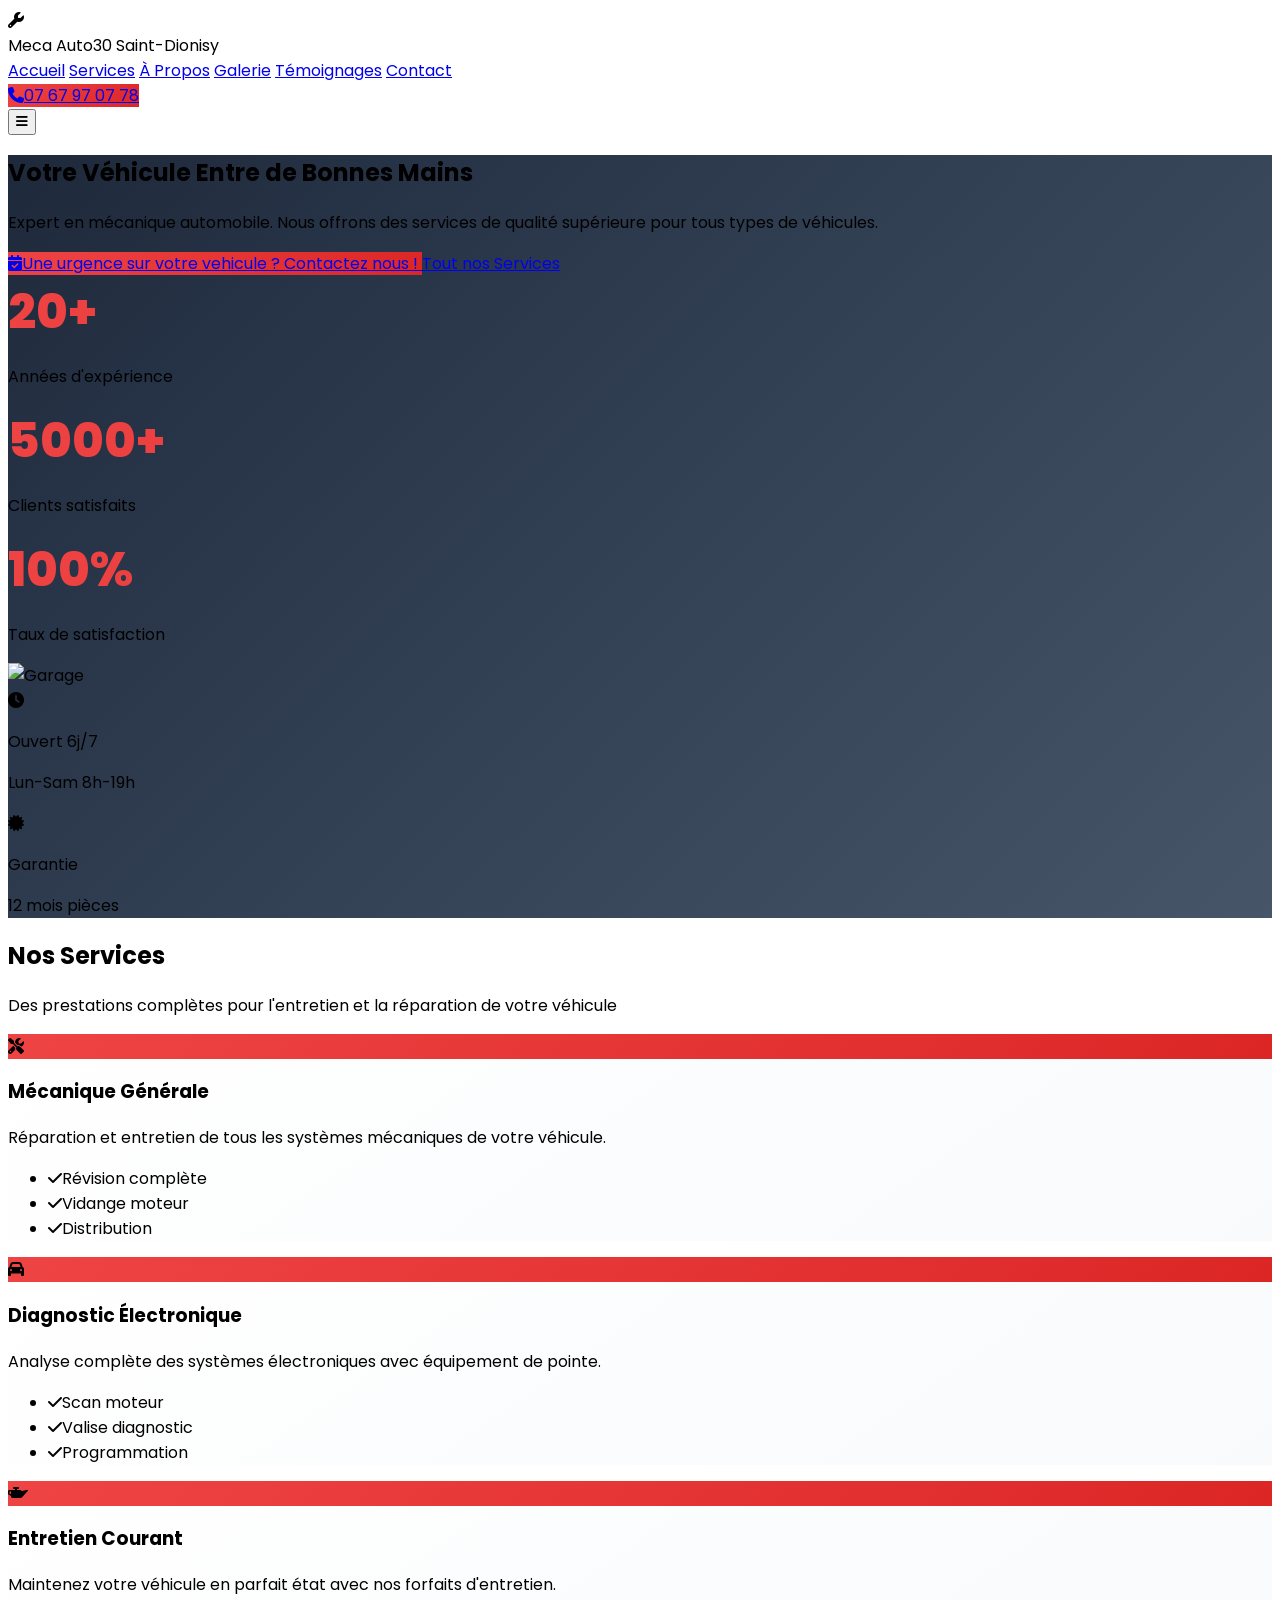
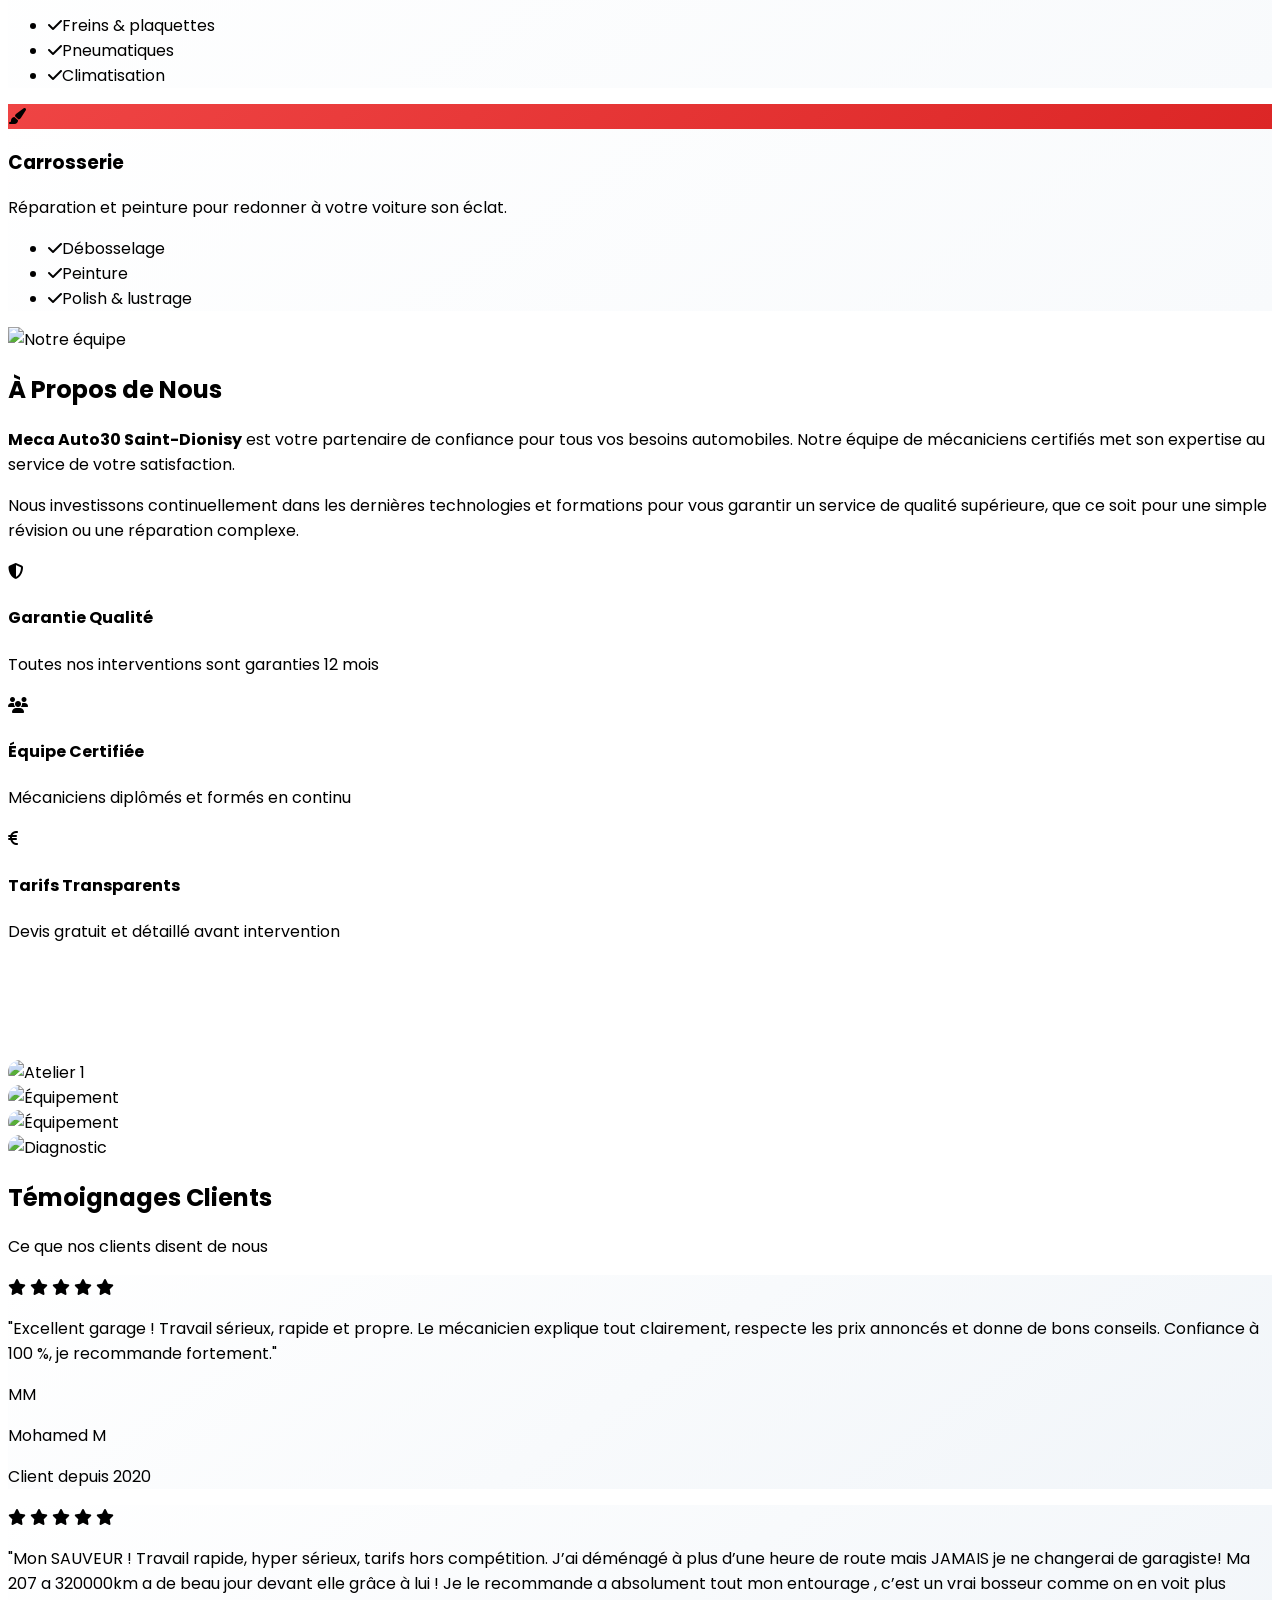
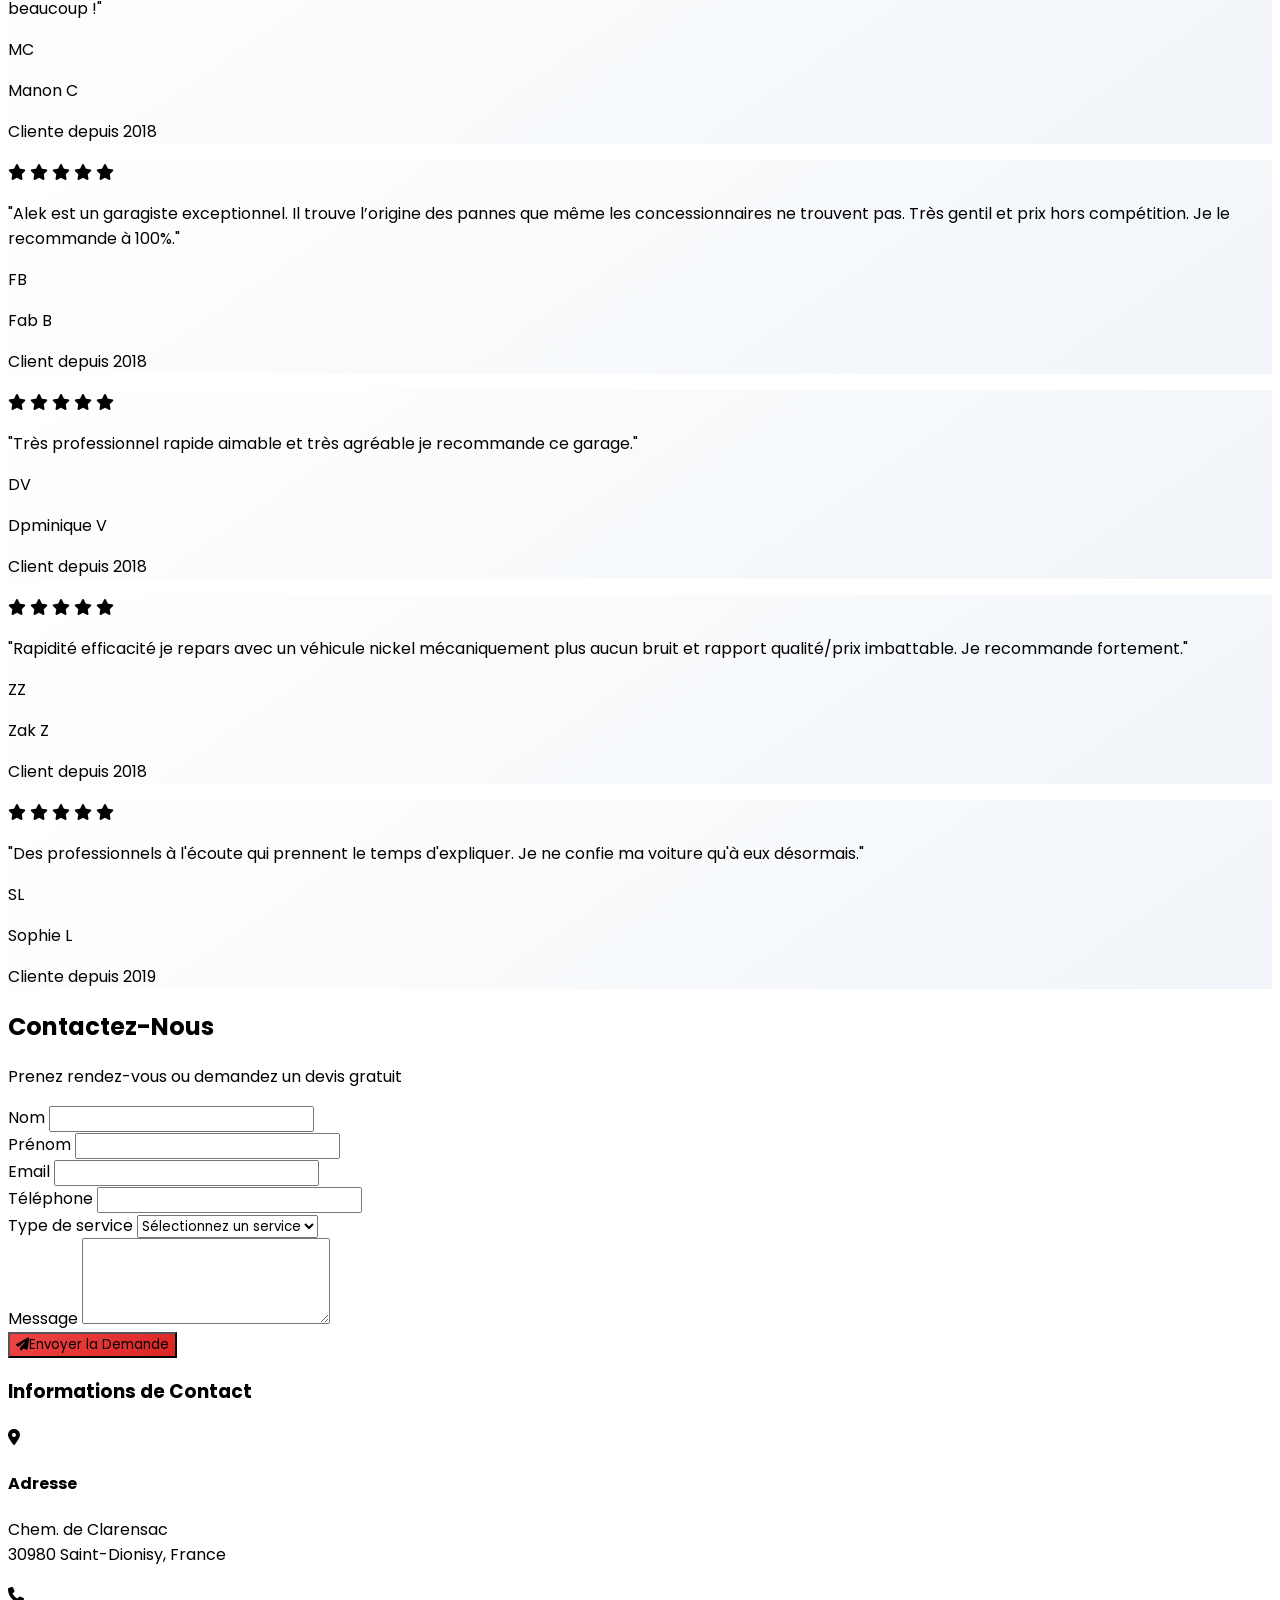
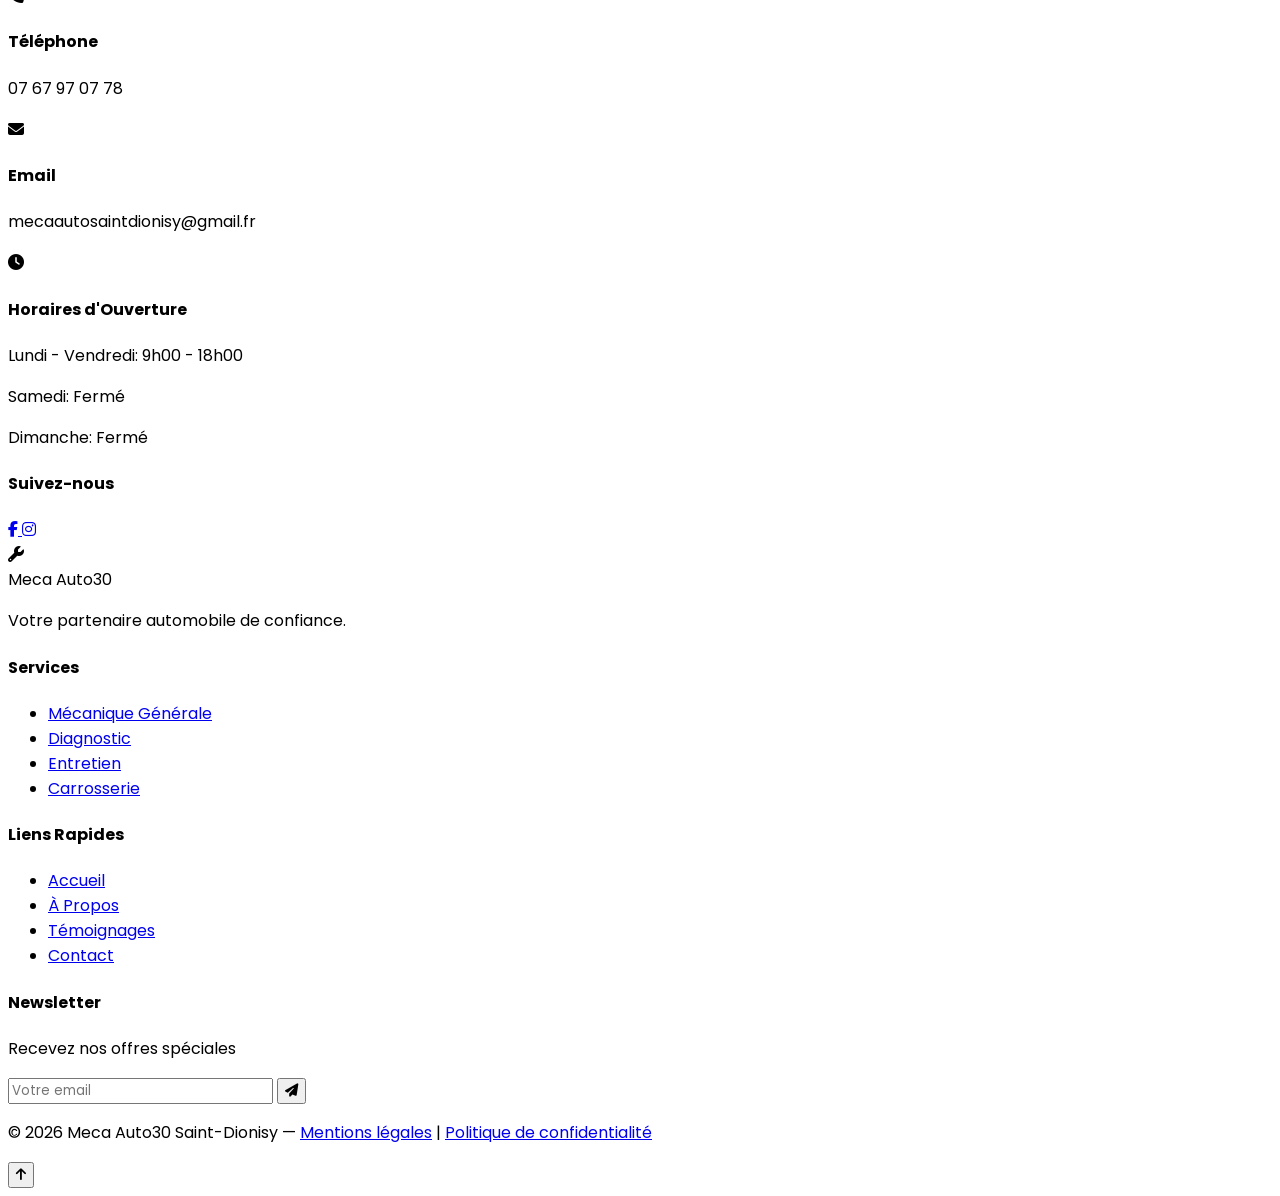
==== commit 7b9cd788: "Update index.html" ====
--- a/index.html
+++ b/index.html
@@ -129,9 +129,14 @@
             max-height: 500px;
         }
     </style>
+
+    <link rel="stylesheet" href="cookies-consent.css">
+
 </head>
 <body class="bg-gray-50">
     
+    
+
     <!-- Navigation -->
     <nav class="fixed w-full z-50 py-4" id="navbar">
         <div class="container mx-auto px-4">
@@ -205,7 +210,7 @@
                     <!-- Stats -->
                     <div class="grid grid-cols-3 gap-8 mt-12">
                         <div>
-                            <div class="stat-number">10+</div>
+                            <div class="stat-number">20+</div>
                             <p class="text-gray-300">Années d'expérience</p>
                         </div>
                         <div>
@@ -227,8 +232,8 @@
                         <div class="grid grid-cols-2 gap-4 mt-6">
                             <div class="bg-white rounded-xl p-4 text-center">
                                 <i class="fas fa-clock text-red-600 text-2xl mb-2"></i>
-                                <p class="font-semibold text-gray-800">Ouvert 5j/7</p>
-                                <p class="text-sm text-gray-600">Lundi-Vendredi 9h-18h</p>
+                                <p class="font-semibold text-gray-800">Ouvert 6j/7</p>
+                                <p class="text-sm text-gray-600">Lun-Sam 8h-19h</p>
                             </div>
                             <div class="bg-white rounded-xl p-4 text-center">
                                 <i class="fas fa-certificate text-red-600 text-2xl mb-2"></i>
@@ -750,7 +755,7 @@
             </div>
             
             <p>
-            © 2026 Meca Auto30 Saint-Dionisy — By www.ClicknCode34.com —
+            © 2026 Meca Auto30 Saint-Dionisy — 
             <a href="mentions-legales.html" class="hover:text-red-500">Mentions légales</a> | 
             <a href="politique-confidentialite.html" class="hover:text-red-500">Politique de confidentialité</a>
             </p>
@@ -763,33 +768,51 @@
     </button>
     
     <script>
-        // Mobile Menu Toggle
+        // ============================================
+        // FONCTION 1: MENU MOBILE - OUVERTURE/FERMETURE
+        // ============================================
+        // Permet d'activer/désactiver le menu mobile au clic sur le bouton hamburger
+        // Modifiez le sélecteur 'mobile-menu-btn' si le bouton change d'ID en HTML
         const mobileMenuBtn = document.getElementById('mobile-menu-btn');
         const mobileMenu = document.getElementById('mobile-menu');
         
+        // Écoute le clic sur le bouton et bascule la classe 'active' du menu
+        // La classe 'active' affiche le menu grâce aux styles CSS définit plus haut
         mobileMenuBtn.addEventListener('click', () => {
             mobileMenu.classList.toggle('active');
         });
         
-        // Close mobile menu when clicking on a link
+        // Ferme le menu mobile quand on clique sur un lien de navigation
+        // Améliore l'expérience utilisateur en mobile
         document.querySelectorAll('#mobile-menu a').forEach(link => {
             link.addEventListener('click', () => {
                 mobileMenu.classList.remove('active');
             });
         });
         
-        // Navbar Scroll Effect
+        // ============================================
+        // FONCTION 2: EFFET DE SCROLLING DU NAVBAR
+        // ============================================
+        // Ajoute un fond semi-transparent au navbar quand on scroll en bas
+        // Cela rend le navbar plus visible avec un effet de "blur"
+        // Modifiez 'scrollY > 100' pour changer le point de déclenchement (en pixels)
         const navbar = document.getElementById('navbar');
         
         window.addEventListener('scroll', () => {
-            if (window.scrollY > 100) {
-                navbar.classList.add('scrolled');
+            if (window.scrollY > 100) {  // MODIFIER: 100 = distance en pixels avant activation
+                navbar.classList.add('scrolled');  // Ajoute la classe CSS 'scrolled' définie dans le style
             } else {
-                navbar.classList.remove('scrolled');
+                navbar.classList.remove('scrolled');  // Retire la classe si on remonte trop
             }
         });
         
-        // Scroll Fade-in Animation
+        // ============================================
+        // FONCTION 3: ANIMATION FADE-IN AU SCROLL
+        // ============================================
+        // Anime les éléments avec la classe 'scroll-fade-in' quand ils deviennent visibles
+        // Options utiles à modifier :
+        // - threshold: 0.1 = l'élément doit être 10% visible pour déclencher l'animation
+        // - rootMargin: Ajoute une zone tampon pour la détection (ici -100px en bas)
         const observerOptions = {
             threshold: 0.1,
             rootMargin: '0px 0px -100px 0px'
@@ -807,7 +830,11 @@
             observer.observe(el);
         });
         
-        // Smooth Scrolling
+        // ============================================
+        // FONCTION 4: SCROLL LISSE (SMOOTH SCROLLING)
+        // ============================================
+        // Active le scroll lisse vers les sections quand on clique sur un lien d'ancre
+        // Les liens commençant par '#' déclenchent un scroll animé jusqu'à la section cible
         document.querySelectorAll('a[href^="#"]').forEach(anchor => {
             anchor.addEventListener('click', function (e) {
                 e.preventDefault();
@@ -821,11 +848,16 @@
             });
         });
         
-        // Scroll to Top Button
+        // ============================================
+        // FONCTION 5: BOUTON RETOUR EN HAUT (SCROLL TO TOP)
+        // ============================================
+        // Affiche et active le bouton retour en haut quand on scroll loin dans la page
+        // Le bouton apparaît après 500px de scroll (modifiez la valeur pour changer)
+        // Cliquer le bouton ramène en haut avec animation smooth
         const scrollTopBtn = document.getElementById('scroll-top');
         
         window.addEventListener('scroll', () => {
-            if (window.scrollY > 500) {
+            if (window.scrollY > 500) {  // MODIFIER: 500 = distance en pixels avant d'afficher le bouton
                 scrollTopBtn.style.opacity = '1';
                 scrollTopBtn.style.pointerEvents = 'auto';
             } else {
@@ -836,21 +868,34 @@
         
         scrollTopBtn.addEventListener('click', () => {
             window.scrollTo({
-                top: 0,
-                behavior: 'smooth'
+                top: 0,  // Revient à Y=0 (top de la page)
+                behavior: 'smooth'  // Animation lisse
             });
         });
         
-        // Contact Form Submission
+        // ============================================
+        // FONCTION 6: GESTION DU FORMULAIRE DE CONTACT
+        // ============================================
+        // Intercepte la soumission du formulaire contact et affiche une confirmation
+        // À MODIFIER: À remplacer par l'envoi réel du formulaire vers votre serveur/email
+        // Exemple pour ajouter un service d'email : utiliser fetch() ou FormSubmit.co
         document.getElementById('contact-form').addEventListener('submit', (e) => {
             e.preventDefault();
             
-            // Simulate form submission
+            // REMPLACER CET ALERTE par un vrai envoi de formulaire
+            // Option 1: Utiliser FormSubmit.co (gratuit, sans backend)
+            // Option 2: Utiliser EmailJS (librairie JavaScript)
+            // Option 3: Envoyer vers votre propre API backend
             alert('Merci pour votre demande ! Nous vous contacterons dans les plus brefs délais.');
             e.target.reset();
         });
         
-        // Animate stat numbers on scroll
+        // ============================================
+        // FONCTION 7: ANIMATION DES CHIFFRES (STATS)
+        // ============================================
+        // Anime les counter (20+, 5000+, 100%) avec une montée progressive du nombre
+        // Déclenché quand la section stats devient visible
+        // Modifiez '2000' pour changer la durée de l'animation en millisecondes
         const animateValue = (element, start, end, duration) => {
             let startTimestamp = null;
             const step = (timestamp) => {
@@ -865,22 +910,29 @@
             window.requestAnimationFrame(step);
         };
         
+        // Crée un observateur pour détecter quand les éléments .stat-number deviennent visibles
+        // Quand l'élément est dans la zone visible, l'animation des chiffres se lance une seule fois
+        // data.animated empêche l'animation de se relancer si on scroll plusieurs fois
         const statsObserver = new IntersectionObserver((entries) => {
             entries.forEach(entry => {
                 if (entry.isIntersecting && !entry.target.dataset.animated) {
                     entry.target.dataset.animated = true;
                     const text = entry.target.textContent;
                     const number = parseInt(text);
-                    const suffix = text.replace(number, '');
+                    const suffix = text.replace(number, '');  // Récupère le symbole (%, +, etc)
                     entry.target.dataset.suffix = suffix;
-                    animateValue(entry.target, 0, number, 2000);
+                    animateValue(entry.target, 0, number, 2000);  // MODIFIER: 2000 = durée animation en ms
                 }
             });
         }, { threshold: 0.5 });
         
+        // Lance l'observateur sur tous les éléments avec la classe .stat-number
+        // Il surveille quand ils apparaissent à l'écran
         document.querySelectorAll('.stat-number').forEach(stat => {
             statsObserver.observe(stat);
         });
     </script>
+    <!-- Initialisation du système de cookies --> <script defer src="cookies-consent.js"></script>
+
 </body>
 </html>
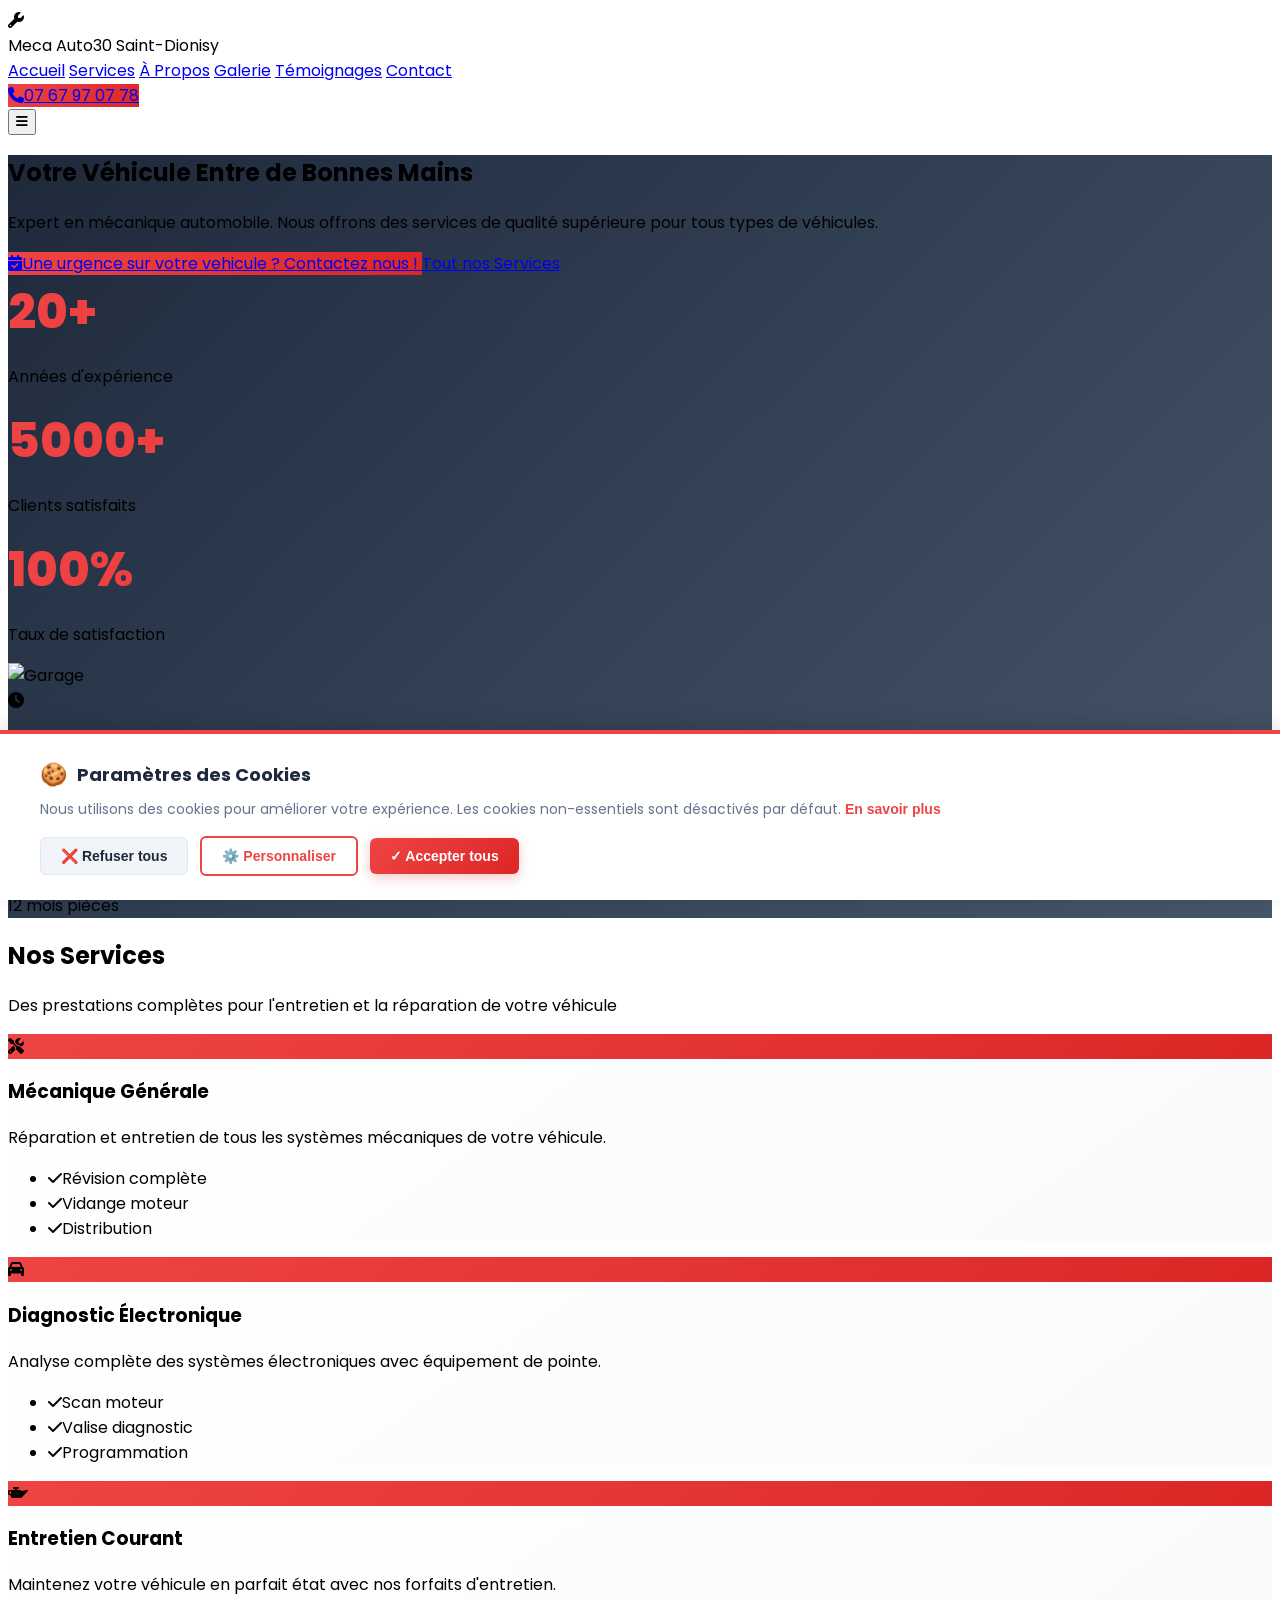
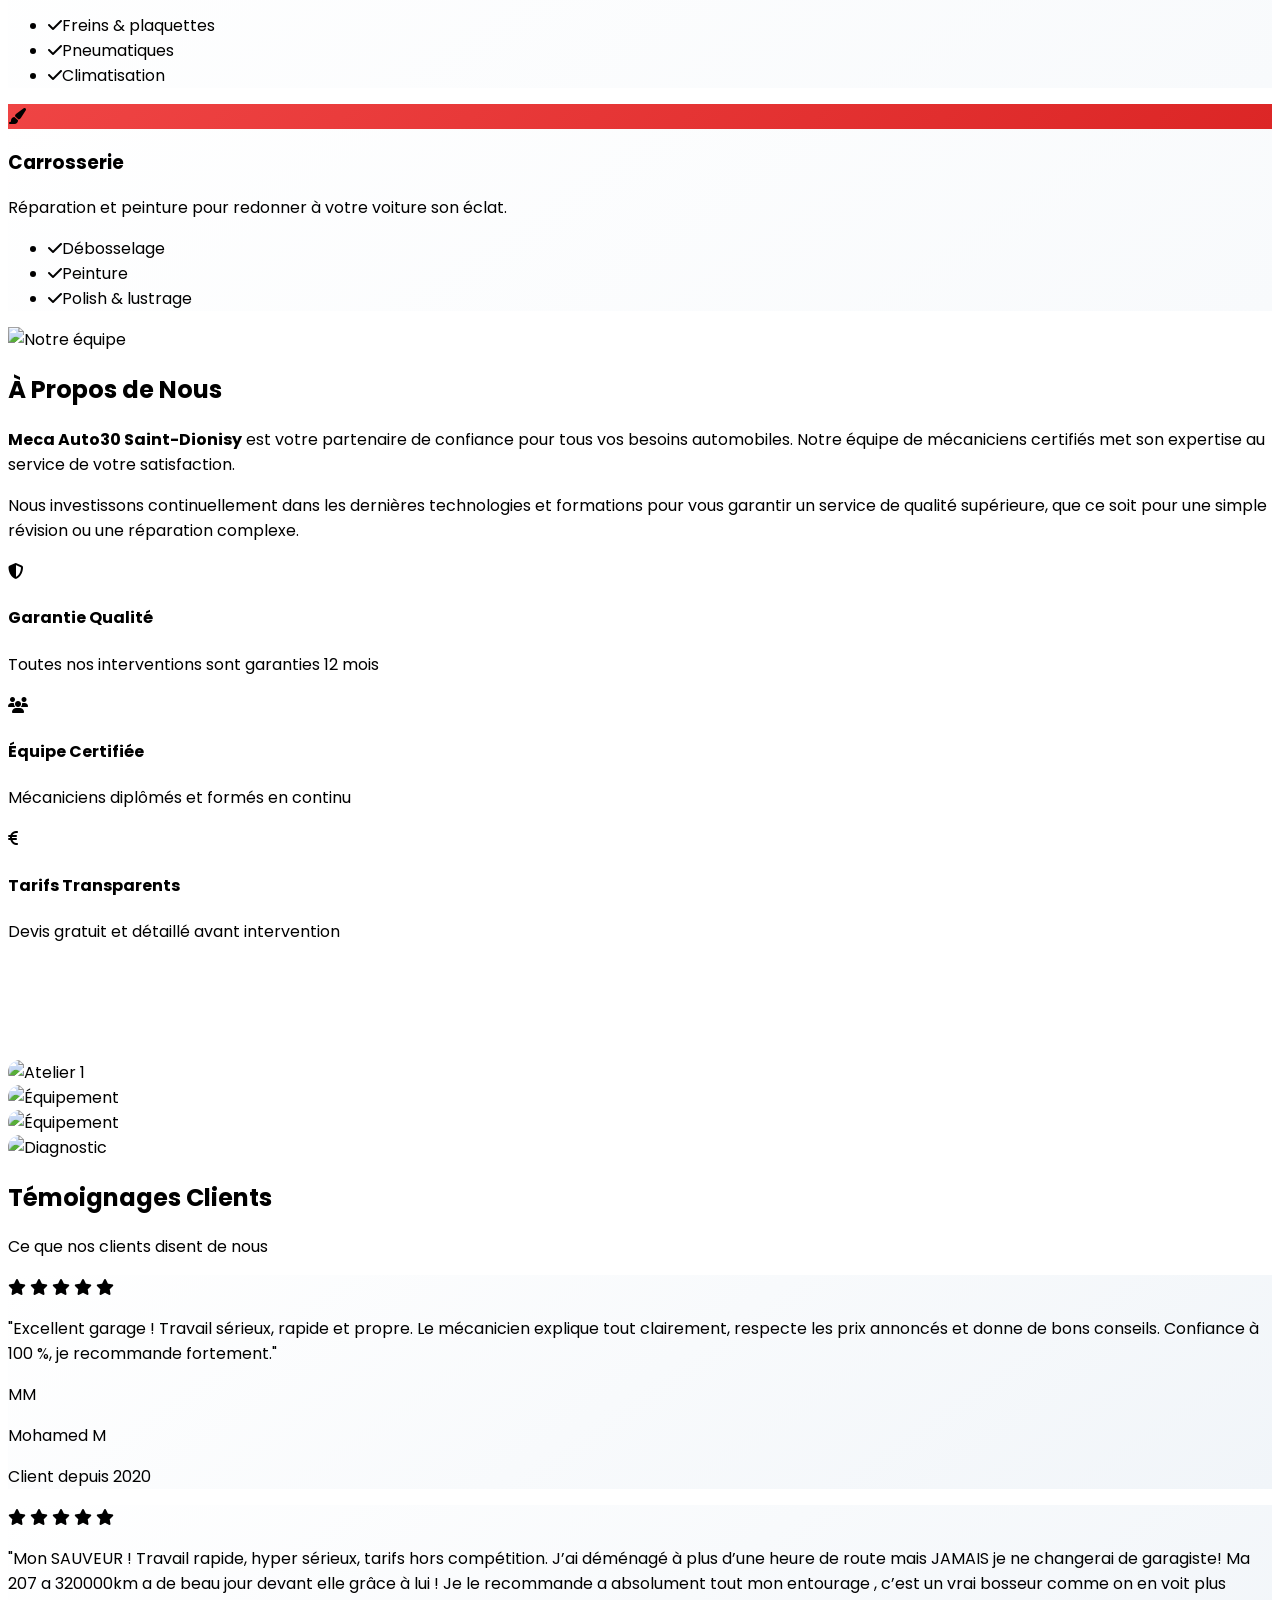
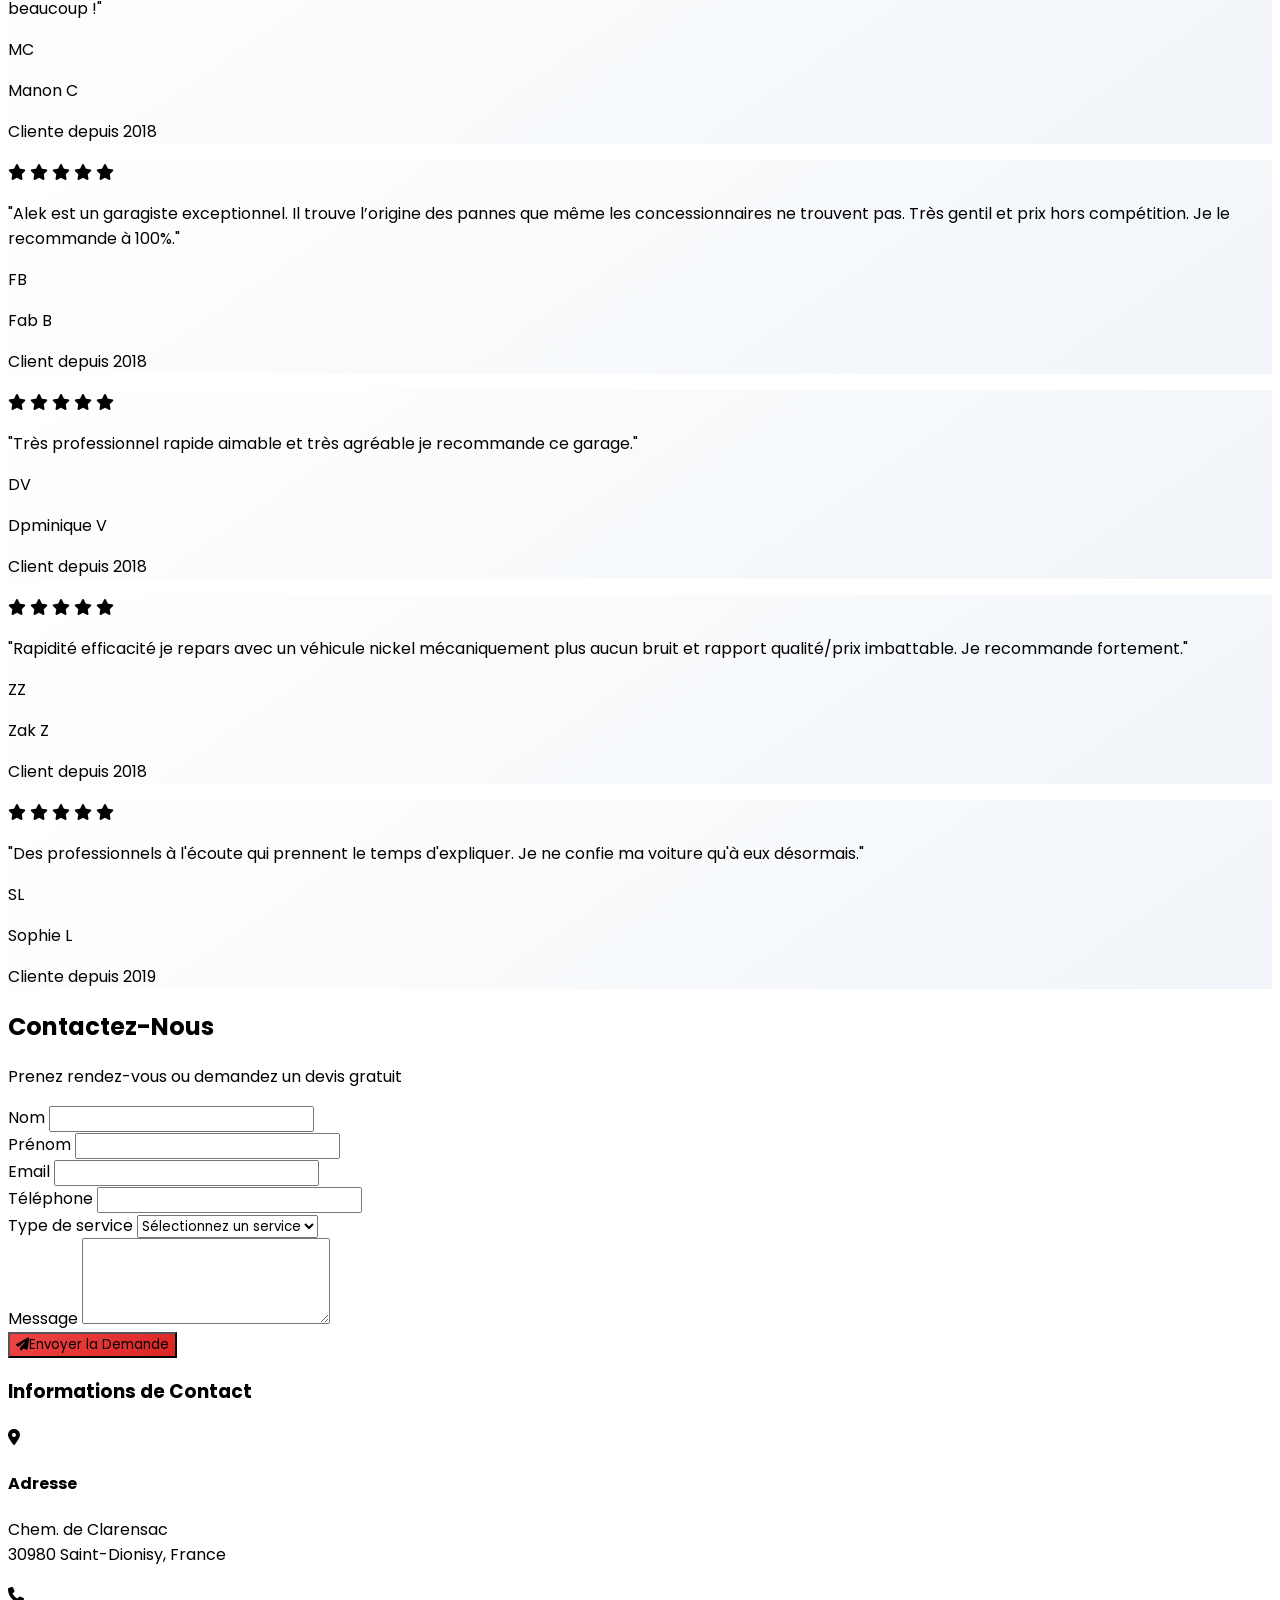
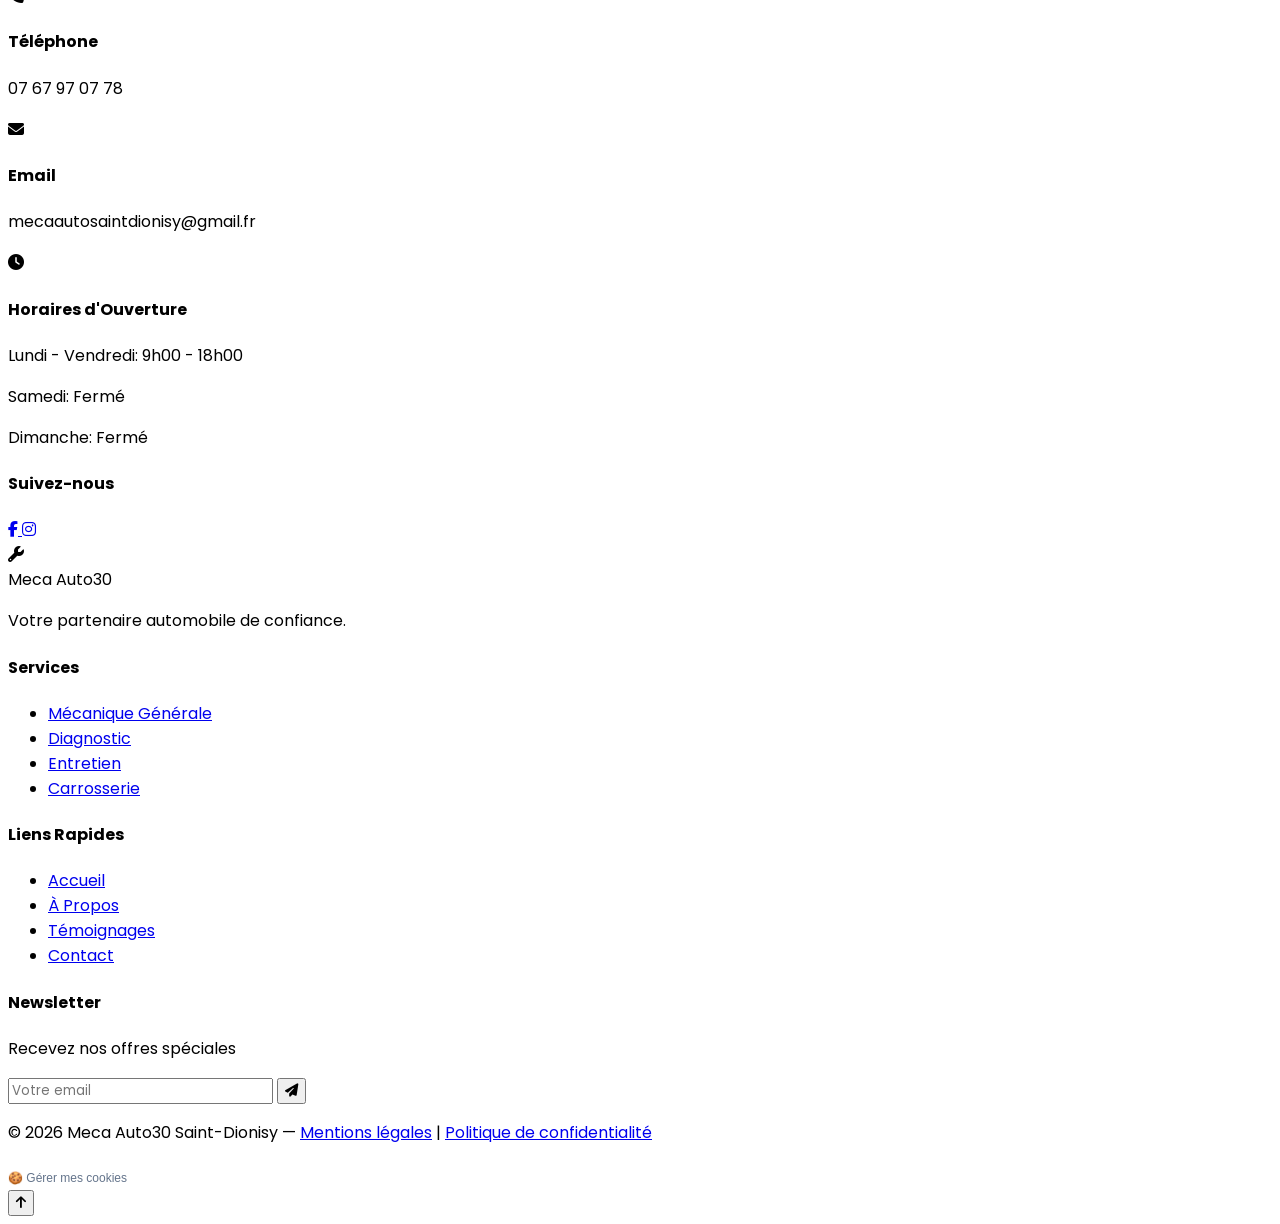
==== commit 2deea43d: "Update index.html" ====
--- a/index.html
+++ b/index.html
@@ -4,6 +4,52 @@
     <meta charset="UTF-8">
     <meta name="viewport" content="width=device-width, initial-scale=1.0">
     <title>Meca Auto30 Saint-Dionisy - Votre Expert Mécanique</title>
+    
+    <!-- Meta Description & Keywords pour SEO -->
+    <meta name="description" content="Meca Auto30 Saint-Dionisy - Expert en réparation mécanique automobile. Révision, diagnostic électronique, entretien complet. Saint-Dionisy, 30.">
+    <meta name="keywords" content="mécanique, garage, auto, révision, diagnostic, entretien, voiture, réparation">
+    <meta name="author" content="Meca Auto30">
+    
+    <!-- Open Graph - Pour Google et réseaux sociaux -->
+    <meta property="og:type" content="business.business">
+    <meta property="og:title" content="Meca Auto30 Saint-Dionisy - Votre Expert Mécanique">
+    <meta property="og:description" content="Réparation et entretien de tous les systèmes mécaniques de votre véhicule. Diagnostic électronique avancé.">
+    <meta property="og:url" content="https://mecaauto30.fr">
+    <meta property="og:image" content="https://mecaauto30.fr/logo-meca-auto.png">
+    <meta property="og:locale" content="fr_FR">
+    
+    <!-- Twitter Card -->
+    <meta name="twitter:card" content="summary_large_image">
+    <meta name="twitter:title" content="Meca Auto30 Saint-Dionisy">
+    <meta name="twitter:description" content="Votre expert en mécanique automobile">
+    <meta name="twitter:image" content="https://mecaauto30.fr/logo-meca-auto.png">
+    
+    <!-- Favicon - Logo dans l'onglet du navigateur -->
+    <link rel="icon" type="image/png" href="favicon-32x32.png" sizes="32x32">
+    <link rel="icon" type="image/png" href="favicon-16x16.png" sizes="16x16">
+    <link rel="apple-touch-icon" href="apple-touch-icon.png">
+    <meta name="theme-color" content="#ef4444">
+    
+    <!-- Schema.org - Structured Data pour Google -->
+    <script type="application/ld+json">
+    {
+        "@context": "https://schema.org",
+        "@type": "LocalBusiness",
+        "name": "Meca Auto30",
+        "image": "https://mecaauto30.fr/logo-meca-auto.png",
+        "description": "Expert en réparation mécanique automobile",
+        "address": {
+            "@type": "PostalAddress",
+            "streetAddress": "Rue de votre garage",
+            "addressLocality": "Saint-Dionisy",
+            "addressRegion": "Occitanie",
+            "postalCode": "30",
+            "addressCountry": "FR"
+        },
+        "telephone": "+33 XX XX XX XX"
+    }
+    </script>
+    
     <script src="https://cdn.tailwindcss.com"></script>
     <link rel="stylesheet" href="https://cdnjs.cloudflare.com/ajax/libs/font-awesome/6.4.0/css/all.min.css">
     <style>
--- a/cookies-consent.css
+++ b/cookies-consent.css
@@ -0,0 +1,492 @@
+/* ========================================
+   SYSTÈME DE GESTION DES COOKIES - STYLES
+   ======================================== */
+
+/* Variables CSS pour faciliter la maintenance */
+:root {
+    --primary-color: #ef4444;
+    --primary-dark: #dc2626;
+    --primary-light: #fca5a5;
+    --bg-dark: #1e293b;
+    --bg-light: #f1f5f9;
+    --text-dark: #1e293b;
+    --text-light: #64748b;
+    --border-color: #e2e8f0;
+    --transition-speed: 0.3s;
+    --z-cookies: 9999;
+}
+
+/* ========================================
+   BANNIÈRE DE CONSENTEMENT
+   ======================================== */
+
+.cookies-banner {
+    position: fixed;
+    bottom: 0;
+    left: 0;
+    right: 0;
+    background: white;
+    box-shadow: 0 -4px 20px rgba(0, 0, 0, 0.15);
+    z-index: var(--z-cookies);
+    padding: 24px 20px;
+    border-top: 4px solid var(--primary-color);
+    animation: slideUp 0.4s ease-out;
+    font-family: 'Poppins', -apple-system, BlinkMacSystemFont, 'Segoe UI', sans-serif;
+}
+
+@keyframes slideUp {
+    from {
+        transform: translateY(100%);
+        opacity: 0;
+    }
+    to {
+        transform: translateY(0);
+        opacity: 1;
+    }
+}
+
+.cookies-banner.hidden {
+    display: none;
+}
+
+.cookies-banner.fade-out {
+    animation: fadeOut 0.3s ease-out forwards;
+}
+
+@keyframes fadeOut {
+    from {
+        opacity: 1;
+        transform: translateY(0);
+    }
+    to {
+        opacity: 0;
+        transform: translateY(20px);
+    }
+}
+
+/* Conteneur principal */
+.cookies-container {
+    max-width: 1200px;
+    margin: 0 auto;
+    display: flex;
+    flex-direction: column;
+    gap: 16px;
+}
+
+/* Section texte */
+.cookies-content {
+    flex: 1;
+}
+
+.cookies-title {
+    font-size: 18px;
+    font-weight: 700;
+    color: var(--text-dark);
+    margin: 0 0 8px 0;
+    display: flex;
+    align-items: center;
+    gap: 10px;
+}
+
+.cookies-icon {
+    font-size: 22px;
+}
+
+.cookies-description {
+    font-size: 14px;
+    color: var(--text-light);
+    line-height: 1.5;
+    margin: 0;
+}
+
+.cookies-description a {
+    color: var(--primary-color);
+    text-decoration: none;
+    font-weight: 600;
+    transition: color var(--transition-speed) ease;
+}
+
+.cookies-description a:hover {
+    color: var(--primary-dark);
+    text-decoration: underline;
+}
+
+/* Section boutons */
+.cookies-buttons {
+    display: flex;
+    gap: 12px;
+    flex-wrap: wrap;
+    align-items: center;
+    justify-content: flex-start;
+}
+
+/* Boutons génériques */
+.cookies-btn {
+    padding: 10px 20px;
+    border: none;
+    border-radius: 6px;
+    font-size: 14px;
+    font-weight: 600;
+    cursor: pointer;
+    transition: all var(--transition-speed) ease;
+    font-family: 'Poppins', sans-serif;
+    white-space: nowrap;
+    text-decoration: none;
+    display: inline-flex;
+    align-items: center;
+    justify-content: center;
+}
+
+.cookies-btn:active {
+    transform: scale(0.98);
+}
+
+/* Bouton Accepter */
+.cookies-btn-accept {
+    background: linear-gradient(135deg, var(--primary-color) 0%, var(--primary-dark) 100%);
+    color: white;
+    box-shadow: 0 4px 12px rgba(239, 68, 68, 0.3);
+}
+
+.cookies-btn-accept:hover {
+    box-shadow: 0 6px 20px rgba(239, 68, 68, 0.4);
+    transform: translateY(-2px);
+}
+
+/* Bouton Refuser */
+.cookies-btn-reject {
+    background: var(--bg-light);
+    color: var(--text-dark);
+    border: 1px solid var(--border-color);
+}
+
+.cookies-btn-reject:hover {
+    background: #e2e8f0;
+    border-color: var(--text-light);
+}
+
+/* Bouton Personnaliser */
+.cookies-btn-customize {
+    background: transparent;
+    color: var(--primary-color);
+    border: 2px solid var(--primary-color);
+}
+
+.cookies-btn-customize:hover {
+    background: var(--primary-color);
+    color: white;
+}
+
+/* ========================================
+   MODALE DE PERSONNALISATION
+   ======================================== */
+
+.cookies-modal-overlay {
+    position: fixed;
+    top: 0;
+    left: 0;
+    right: 0;
+    bottom: 0;
+    background: rgba(0, 0, 0, 0.5);
+    z-index: var(--z-cookies);
+    display: flex;
+    align-items: center;
+    justify-content: center;
+    padding: 20px;
+    animation: fadeIn 0.3s ease-out;
+}
+
+@keyframes fadeIn {
+    from {
+        opacity: 0;
+    }
+    to {
+        opacity: 1;
+    }
+}
+
+.cookies-modal-overlay.hidden {
+    display: none;
+}
+
+.cookies-modal {
+    background: white;
+    border-radius: 12px;
+    max-width: 600px;
+    width: 100%;
+    max-height: 80vh;
+    overflow-y: auto;
+    box-shadow: 0 20px 60px rgba(0, 0, 0, 0.3);
+    animation: slideDown 0.4s ease-out;
+}
+
+@keyframes slideDown {
+    from {
+        transform: translateY(-50px);
+        opacity: 0;
+    }
+    to {
+        transform: translateY(0);
+        opacity: 1;
+    }
+}
+
+.cookies-modal-header {
+    padding: 24px;
+    border-bottom: 1px solid var(--border-color);
+    display: flex;
+    align-items: center;
+    justify-content: space-between;
+}
+
+.cookies-modal-title {
+    font-size: 22px;
+    font-weight: 700;
+    color: var(--text-dark);
+    margin: 0;
+    display: flex;
+    align-items: center;
+    gap: 10px;
+}
+
+.cookies-modal-close {
+    width: 36px;
+    height: 36px;
+    border: none;
+    background: var(--bg-light);
+    border-radius: 50%;
+    cursor: pointer;
+    color: var(--text-dark);
+    font-size: 18px;
+    display: flex;
+    align-items: center;
+    justify-content: center;
+    transition: all var(--transition-speed) ease;
+}
+
+.cookies-modal-close:hover {
+    background: #e2e8f0;
+    transform: rotate(90deg);
+}
+
+/* Contenu de la modale */
+.cookies-modal-content {
+    padding: 24px;
+}
+
+/* Section de cookies */
+.cookies-section {
+    margin-bottom: 24px;
+    padding-bottom: 24px;
+    border-bottom: 1px solid var(--border-color);
+}
+
+.cookies-section:last-child {
+    margin-bottom: 0;
+    padding-bottom: 0;
+    border-bottom: none;
+}
+
+.cookies-section-title {
+    font-size: 16px;
+    font-weight: 700;
+    color: var(--text-dark);
+    margin: 0 0 8px 0;
+}
+
+.cookies-section-description {
+    font-size: 13px;
+    color: var(--text-light);
+    line-height: 1.5;
+    margin: 0 0 12px 0;
+}
+
+/* Toggle pour les cookies */
+.cookies-toggle {
+    display: flex;
+    align-items: center;
+    justify-content: space-between;
+    padding: 12px 0;
+}
+
+.cookies-toggle-label {
+    flex: 1;
+    font-size: 14px;
+    color: var(--text-dark);
+    font-weight: 500;
+    cursor: pointer;
+}
+
+/* Switch CSS personnalisé */
+.switch {
+    position: relative;
+    width: 50px;
+    height: 28px;
+    background-color: #ccc;
+    border-radius: 14px;
+    cursor: pointer;
+    transition: background-color var(--transition-speed) ease;
+    border: none;
+    padding: 0;
+    margin: 0;
+}
+
+.switch.active {
+    background-color: var(--primary-color);
+}
+
+.switch::after {
+    content: '';
+    position: absolute;
+    width: 24px;
+    height: 24px;
+    background-color: white;
+    border-radius: 50%;
+    top: 2px;
+    left: 2px;
+    transition: left var(--transition-speed) ease;
+}
+
+.switch.active::after {
+    left: 24px;
+}
+
+.switch:disabled {
+    opacity: 0.6;
+    cursor: not-allowed;
+}
+
+.switch:disabled .switch-label {
+    opacity: 0.6;
+}
+
+.switch-label {
+    font-size: 12px;
+    color: var(--text-light);
+    font-weight: 500;
+}
+
+/* Pied de page modale */
+.cookies-modal-footer {
+    padding: 20px 24px;
+    border-top: 1px solid var(--border-color);
+    display: flex;
+    gap: 12px;
+    justify-content: flex-end;
+}
+
+.cookies-modal-footer .cookies-btn {
+    min-width: 120px;
+}
+
+/* ========================================
+   LIEN "GÉRER MES COOKIES"
+   ======================================== */
+
+.cookies-manage-link {
+    color: var(--text-light);
+    text-decoration: none;
+    font-size: 12px;
+    font-weight: 500;
+    cursor: pointer;
+    transition: color var(--transition-speed) ease;
+    border: none;
+    background: none;
+    padding: 0;
+    font-family: 'Poppins', sans-serif;
+}
+
+.cookies-manage-link:hover {
+    color: var(--primary-color);
+    text-decoration: underline;
+}
+
+/* ========================================
+   RESPONSIVE - MOBILE
+   ======================================== */
+
+@media (max-width: 768px) {
+    .cookies-banner {
+        padding: 16px 16px;
+    }
+
+    .cookies-container {
+        gap: 12px;
+    }
+
+    .cookies-title {
+        font-size: 16px;
+    }
+
+    .cookies-description {
+        font-size: 13px;
+    }
+
+    .cookies-buttons {
+        flex-direction: column;
+        gap: 10px;
+        justify-content: stretch;
+    }
+
+    .cookies-btn {
+        width: 100%;
+        padding: 12px 16px;
+    }
+
+    .cookies-modal {
+        max-height: 90vh;
+    }
+
+    .cookies-modal-header {
+        padding: 20px;
+    }
+
+    .cookies-modal-content {
+        padding: 20px;
+    }
+
+    .cookies-modal-footer {
+        flex-direction: column;
+        padding: 16px 20px;
+    }
+
+    .cookies-modal-footer .cookies-btn {
+        width: 100%;
+    }
+
+    .cookies-toggle-label {
+        font-size: 13px;
+    }
+}
+
+@media (max-width: 480px) {
+    .cookies-banner {
+        padding: 12px 12px;
+        border-top-width: 3px;
+    }
+
+    .cookies-title {
+        font-size: 15px;
+    }
+
+    .cookies-description {
+        font-size: 12px;
+    }
+
+    .cookies-modal-close {
+        width: 32px;
+        height: 32px;
+        font-size: 16px;
+    }
+}
+
+/* ========================================
+   PRINT STYLES (masquer la bannière)
+   ======================================== */
+
+@media print {
+    .cookies-banner,
+    .cookies-modal-overlay {
+        display: none !important;
+    }
+}
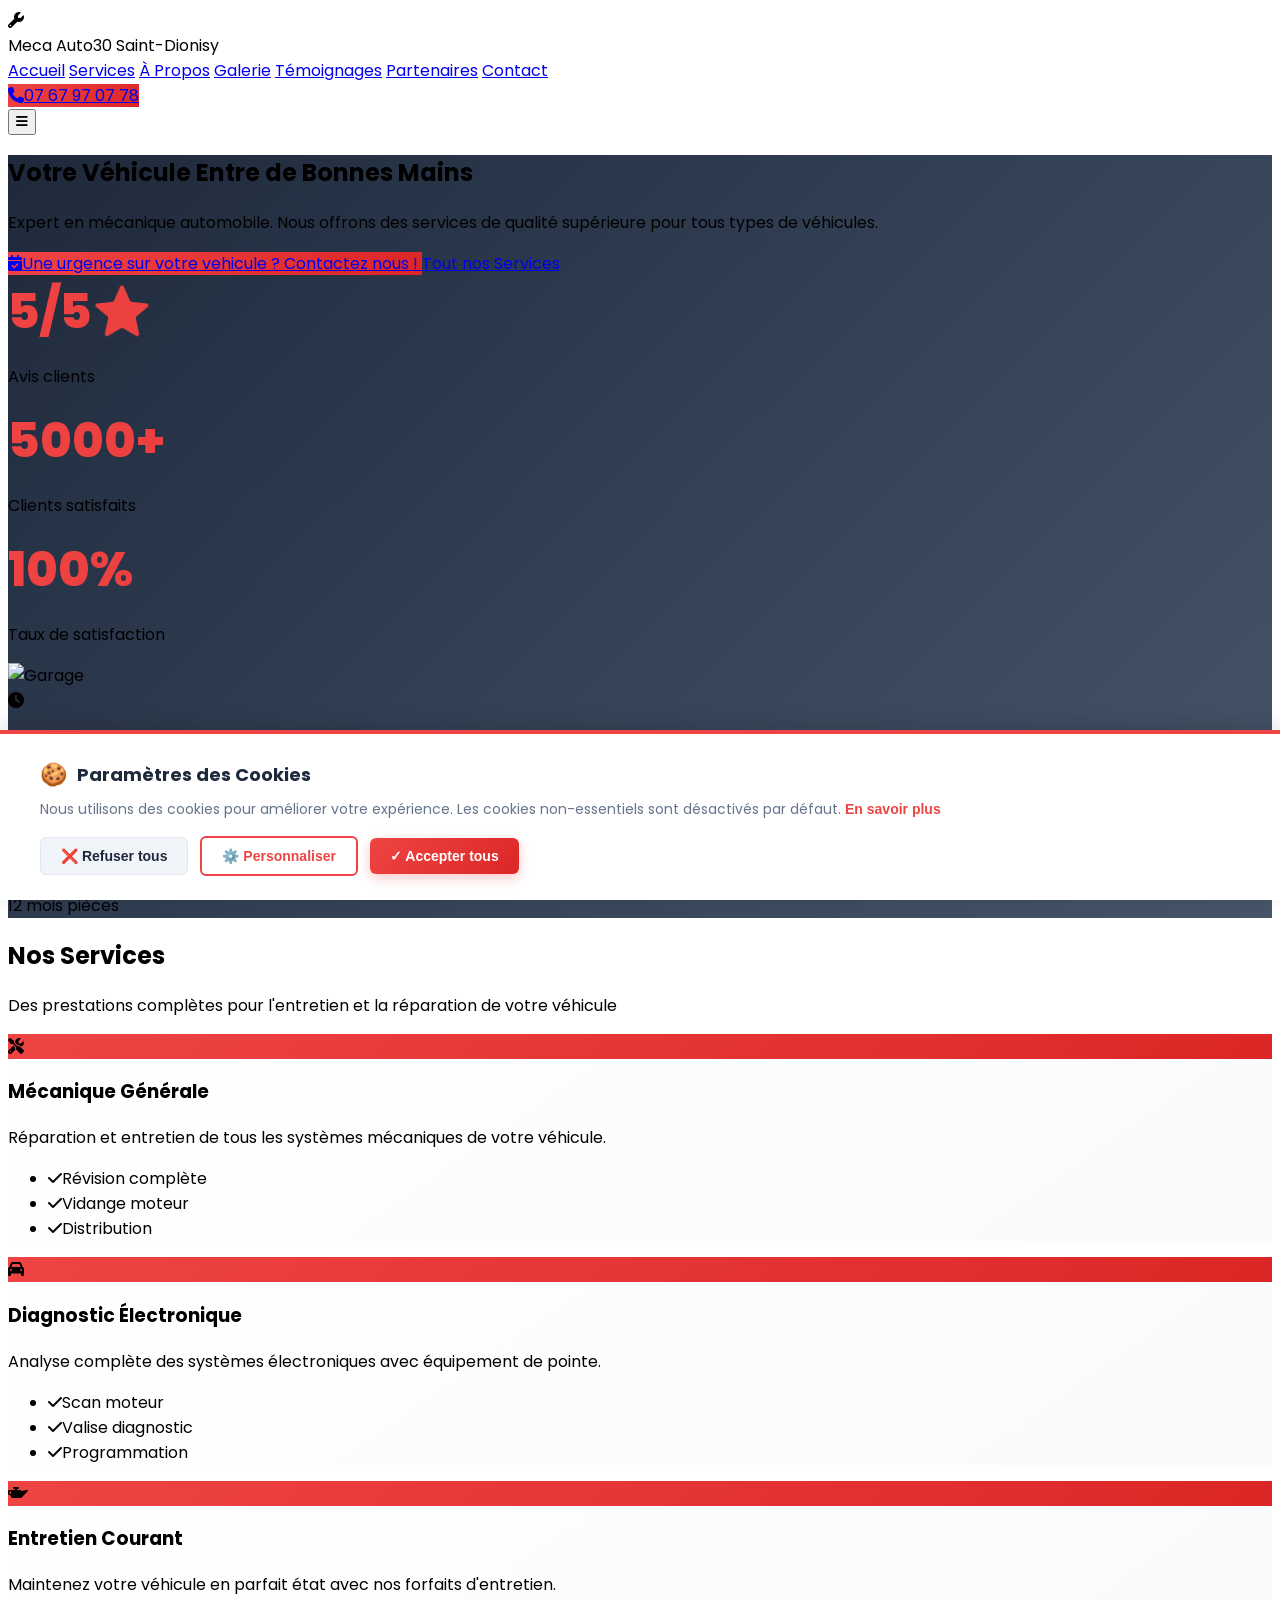
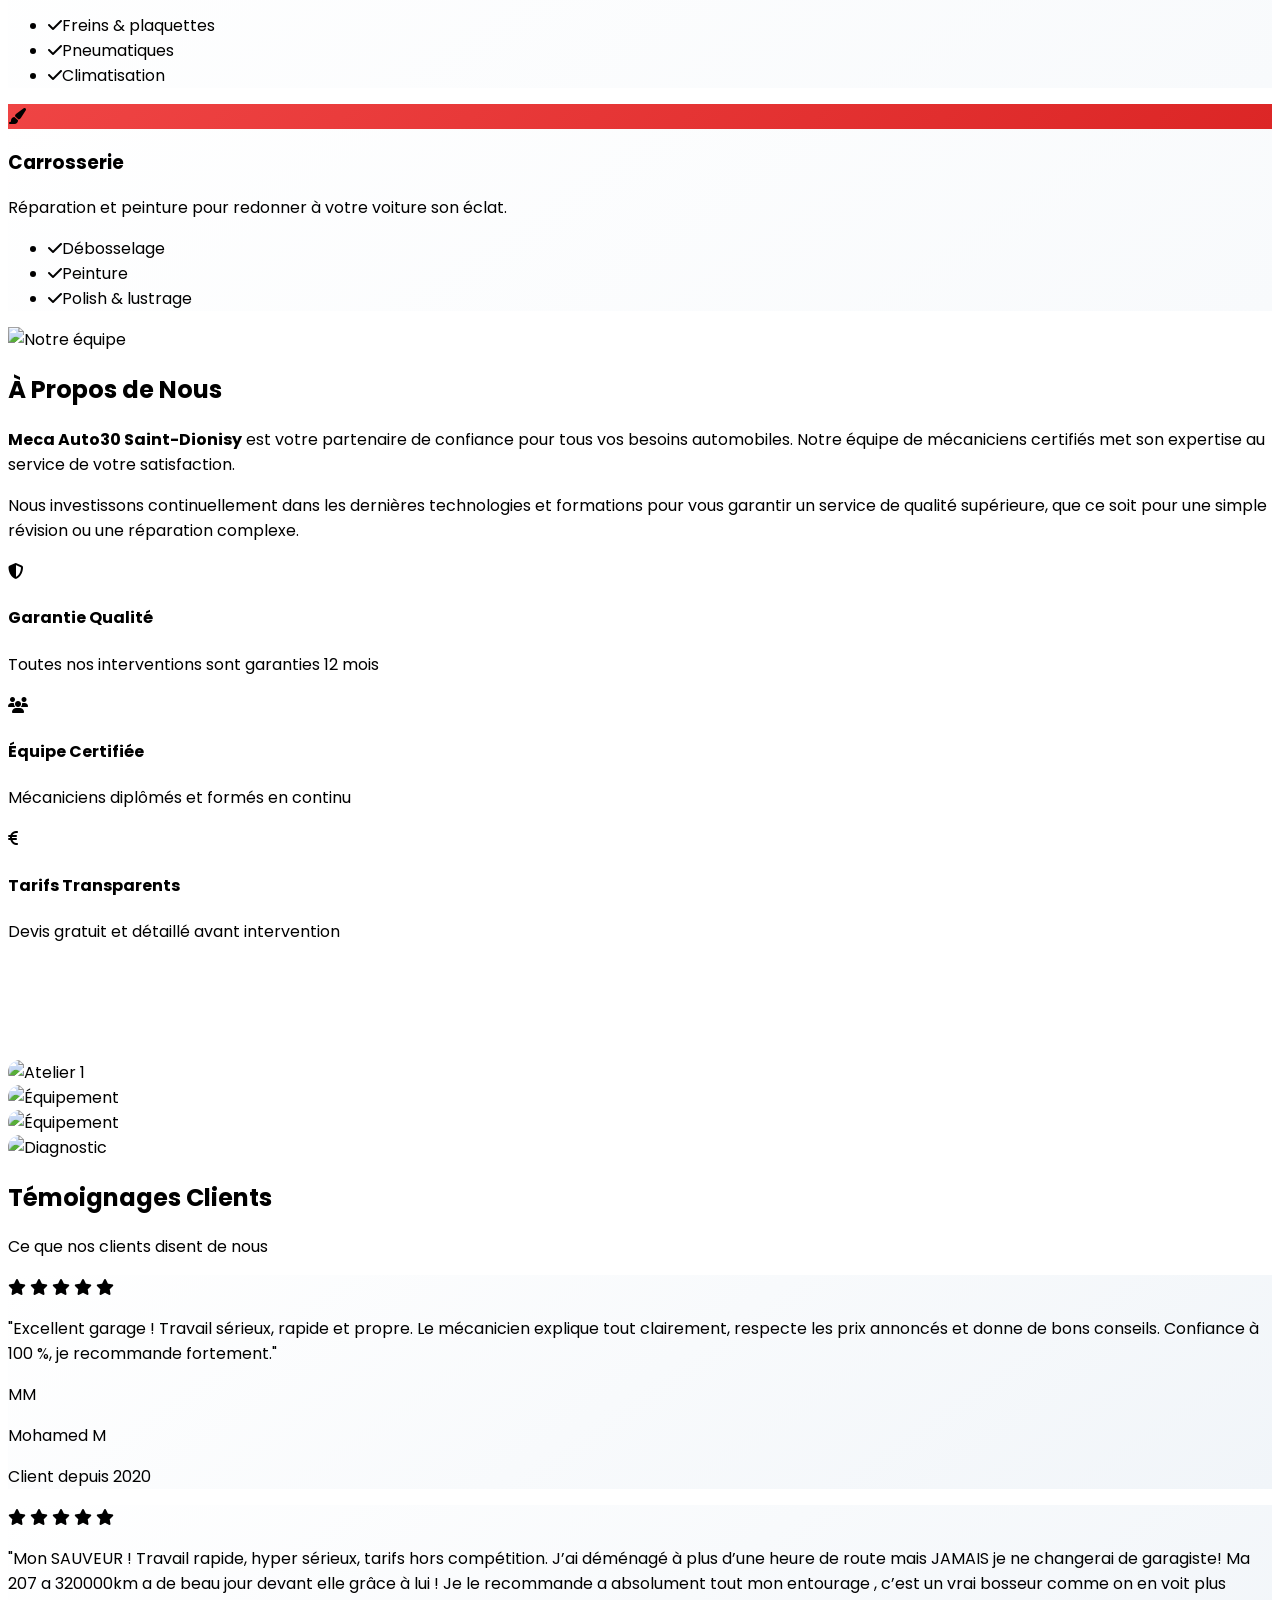
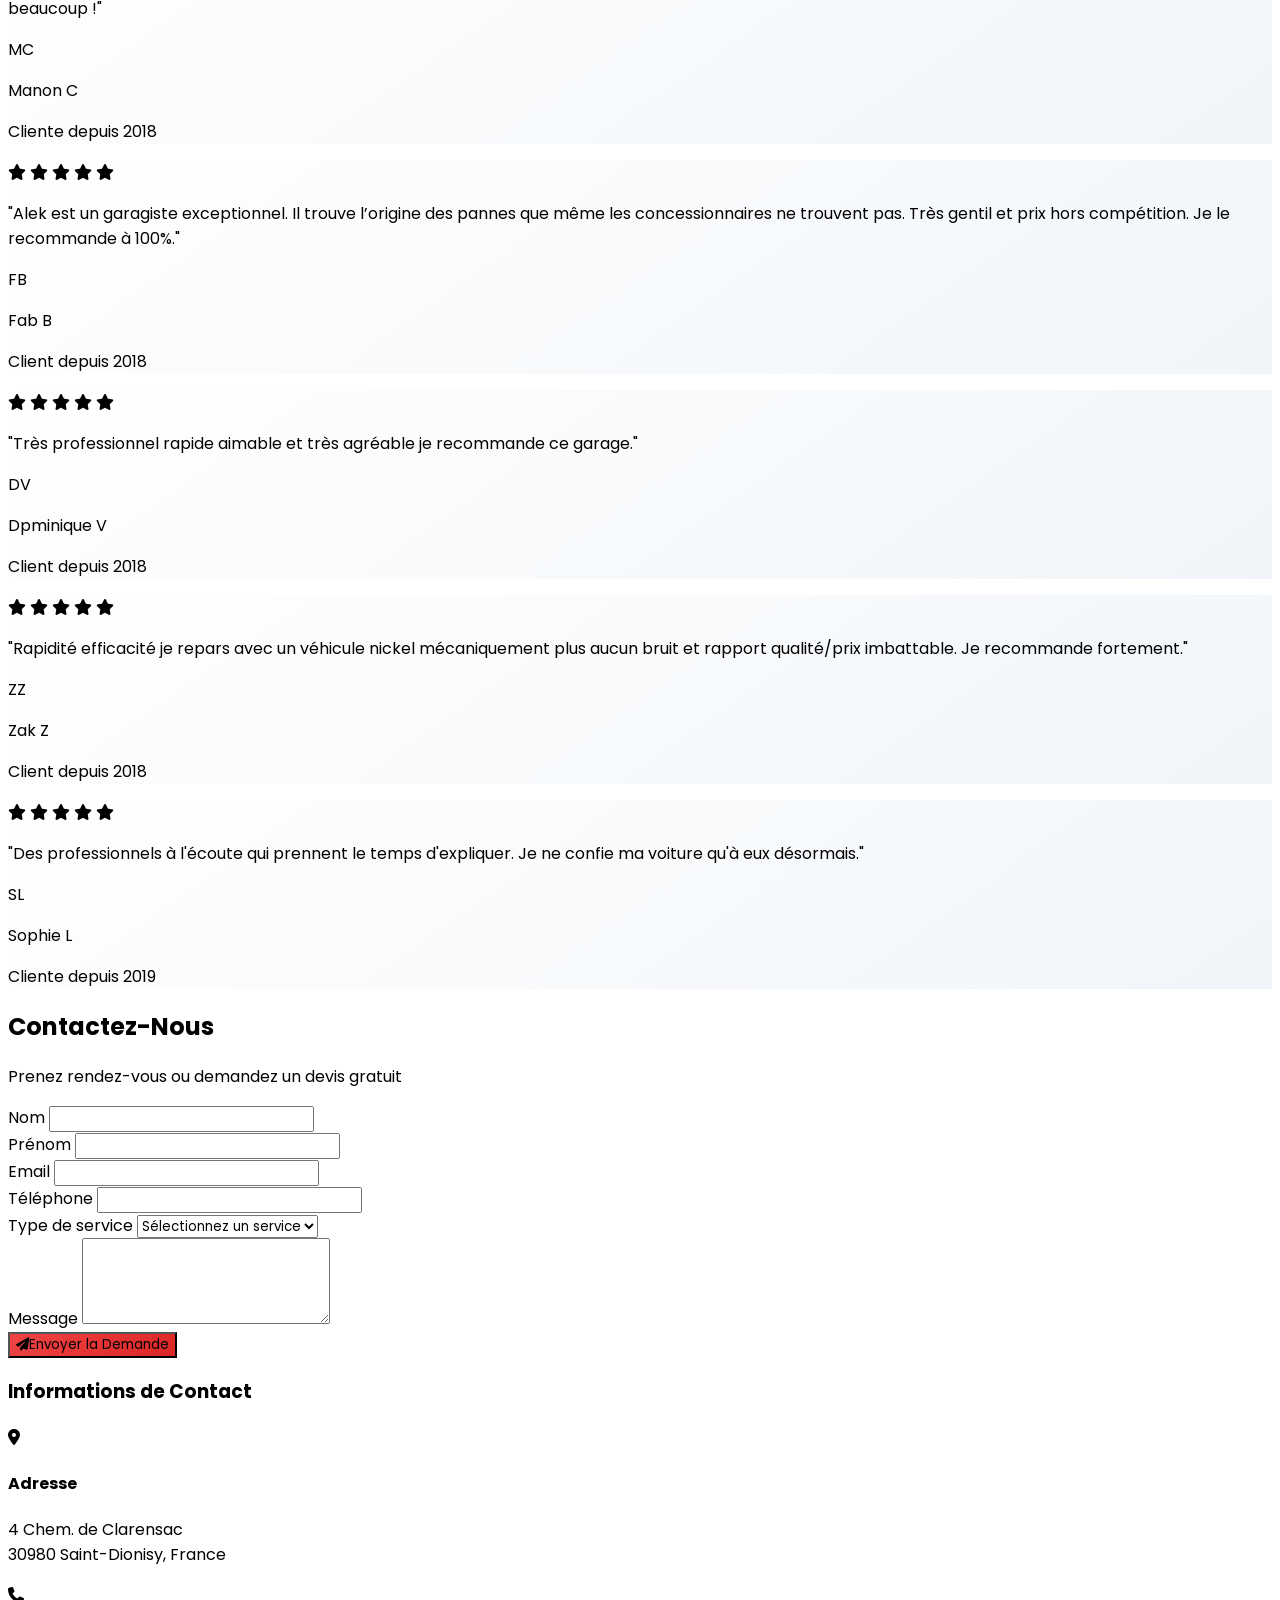
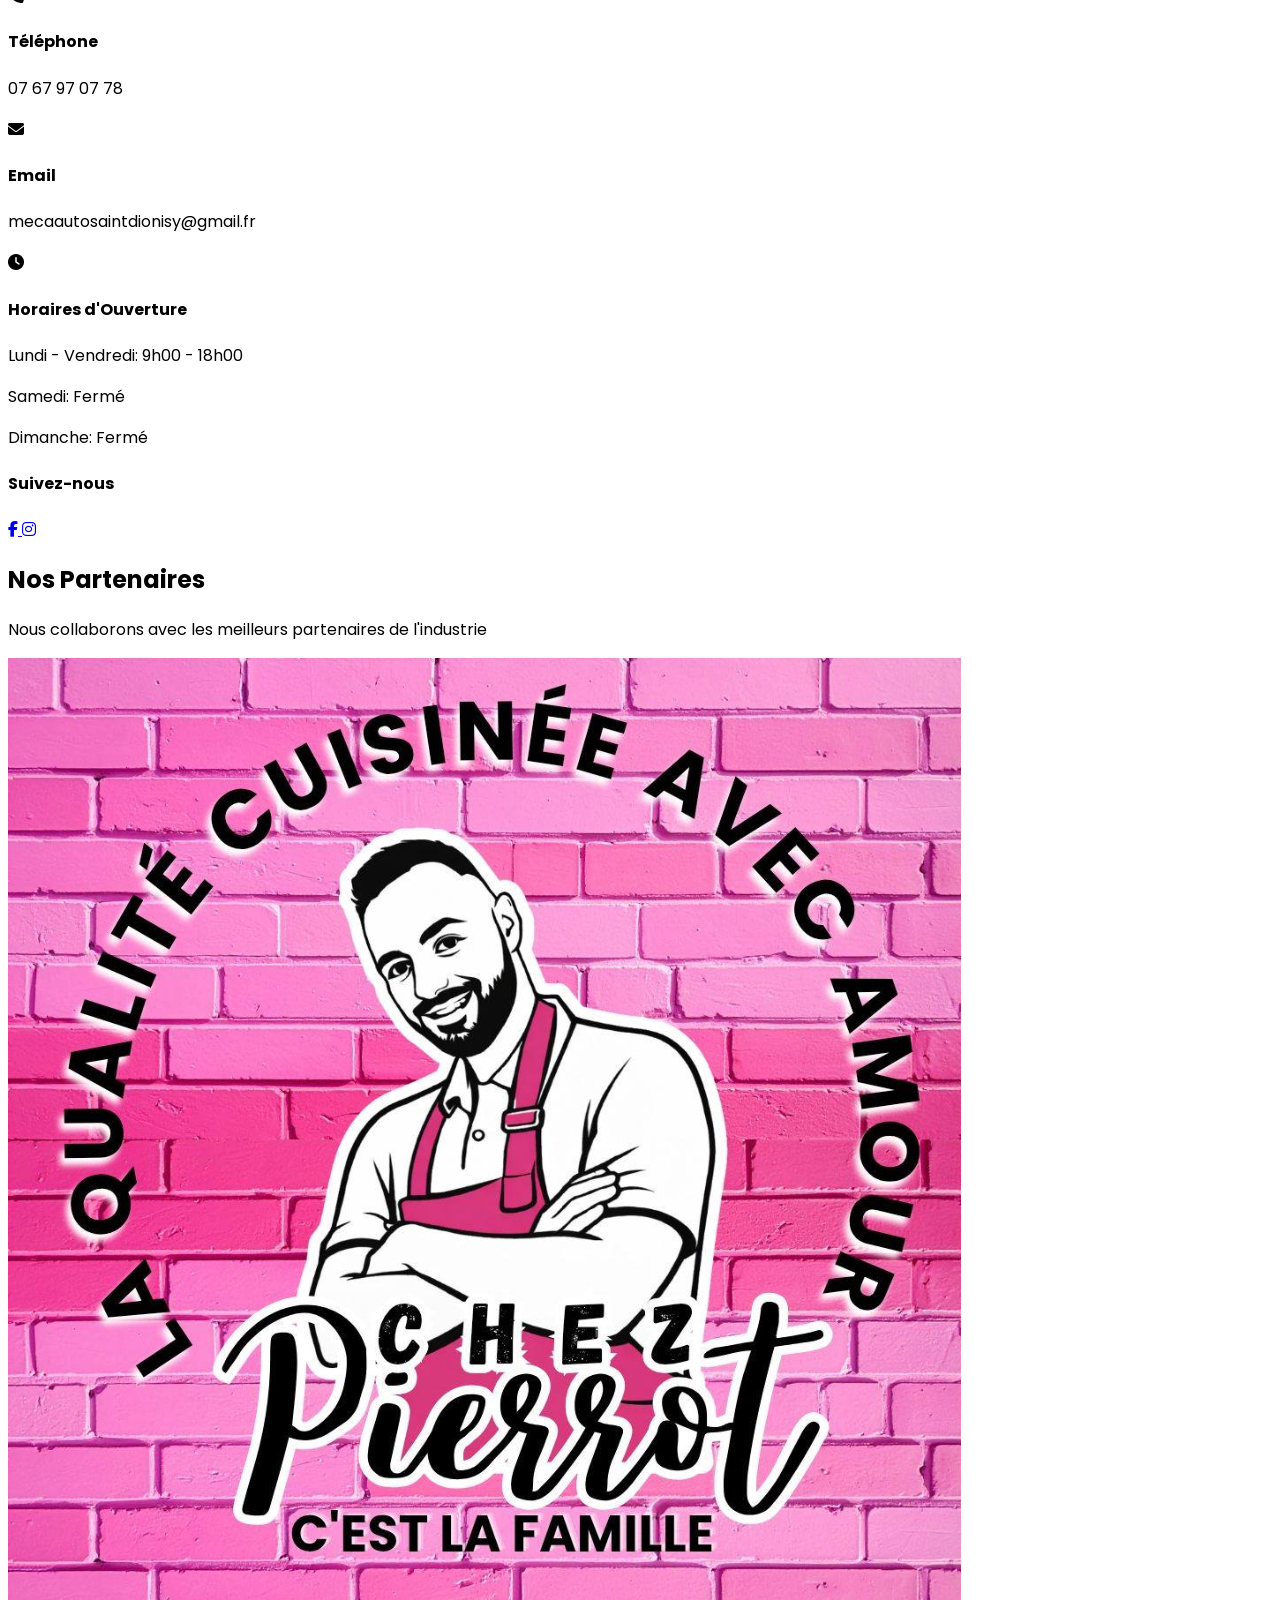
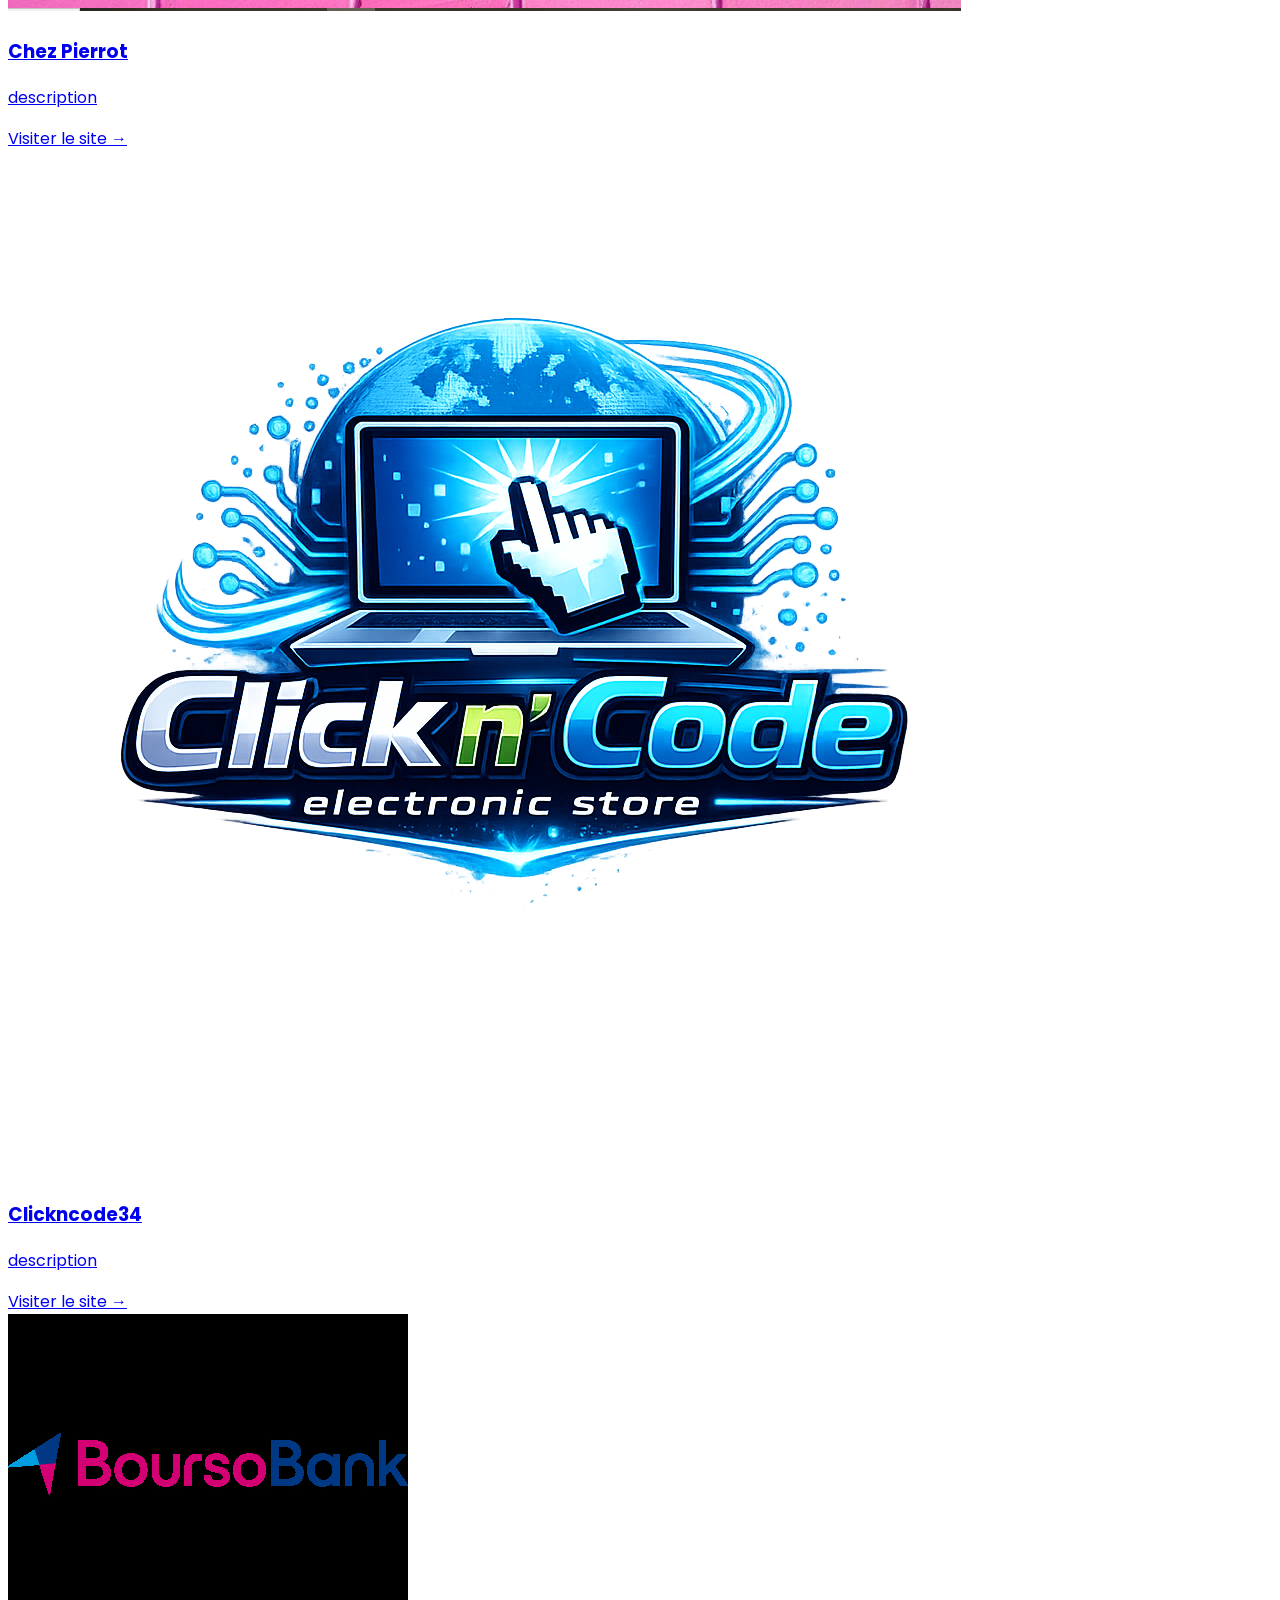
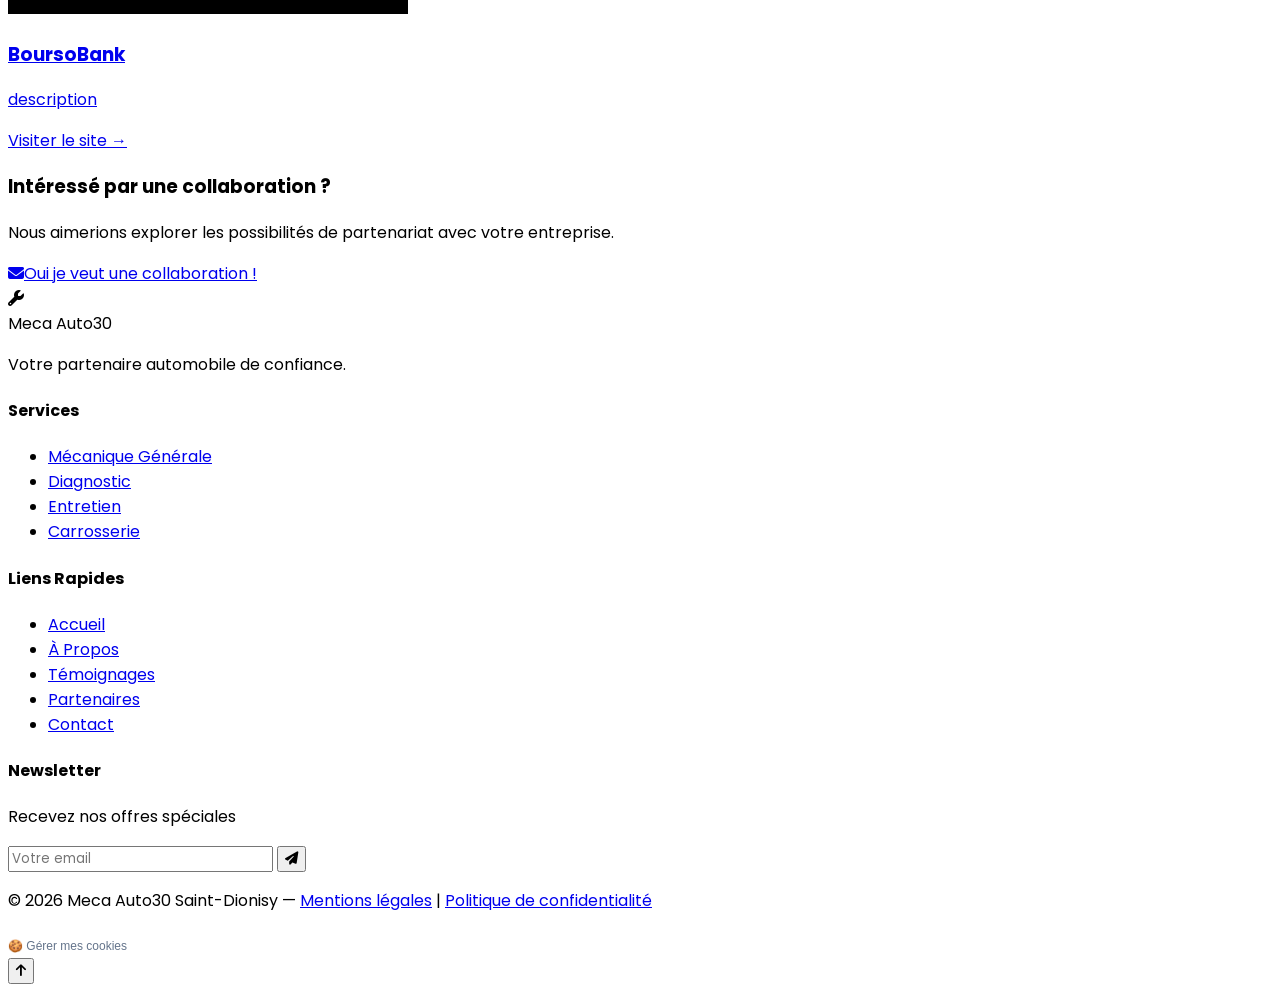
==== commit 1453f89f: "Update index.html add partner" ====
--- a/index.html
+++ b/index.html
@@ -201,6 +201,7 @@
                     <a href="#apropos" class="text-white hover:text-red-500 transition font-medium">À Propos</a>
                     <a href="#galerie" class="text-white hover:text-red-500 transition font-medium">Galerie</a>
                     <a href="#temoignages" class="text-white hover:text-red-500 transition font-medium">Témoignages</a>
+                    <a href="#collaborations" class="text-white hover:text-red-500 transition font-medium">Partenaires</a>
                     <a href="#contact" class="text-white hover:text-red-500 transition font-medium">Contact</a>
                 </div>
                 
@@ -224,6 +225,7 @@
                     <a href="#apropos" class="text-white hover:text-red-500 transition font-medium">À Propos</a>
                     <a href="#galerie" class="text-white hover:text-red-500 transition font-medium">Galerie</a>
                     <a href="#temoignages" class="text-white hover:text-red-500 transition font-medium">Témoignages</a>
+                    <a href="#collaborations" class="text-white hover:text-red-500 transition font-medium">Partenaires</a>
                     <a href="#contact" class="text-white hover:text-red-500 transition font-medium">Contact</a>
                     <a href="tel:0767970778" class="btn-primary text-white px-6 py-2 rounded-full font-semibold text-center">
                         <i class="fas fa-phone mr-2"></i>07 67 97 07 78
@@ -256,8 +258,8 @@
                     <!-- Stats -->
                     <div class="grid grid-cols-3 gap-8 mt-12">
                         <div>
-                            <div class="stat-number">20+</div>
-                            <p class="text-gray-300">Années d'expérience</p>
+                            <div class="stat-number">5/5⭐</div>
+                            <p class="text-gray-300">Avis clients</p>
                         </div>
                         <div>
                             <div class="stat-number">5000+</div>
@@ -278,8 +280,8 @@
                         <div class="grid grid-cols-2 gap-4 mt-6">
                             <div class="bg-white rounded-xl p-4 text-center">
                                 <i class="fas fa-clock text-red-600 text-2xl mb-2"></i>
-                                <p class="font-semibold text-gray-800">Ouvert 6j/7</p>
-                                <p class="text-sm text-gray-600">Lun-Sam 8h-19h</p>
+                                <p class="font-semibold text-gray-800">Ouvert 5j/7j</p>
+                                <p class="text-sm text-gray-600">Lundi-Vendredi 9h-18h</p>
                             </div>
                             <div class="bg-white rounded-xl p-4 text-center">
                                 <i class="fas fa-certificate text-red-600 text-2xl mb-2"></i>
@@ -626,7 +628,10 @@
             </div>
         </div>
     </section>
-    
+
+
+
+
 
     <!-- Contact Section -->
     <section id="contact" class="py-20 bg-white">
@@ -698,7 +703,7 @@
                                 </div>
                                 <div>
                                     <h4 class="font-bold mb-1">Adresse</h4>
-                                    <p class="text-gray-300">Chem. de Clarensac<br>30980 Saint-Dionisy, France</p>
+                                    <p class="text-gray-300">4 Chem. de Clarensac<br>30980 Saint-Dionisy, France</p>
                                 </div>
                             </div>
                             
@@ -751,6 +756,75 @@
             </div>
         </div>
     </section>
+
+
+    <!-- Collaborations Section -->
+    <section id="collaborations" class="py-20 bg-gradient-to-r from-gray-50 to-white border-t-4 border-red-600">
+        <div class="container mx-auto px-4">
+            <div class="text-center mb-16 scroll-fade-in">
+                <h2 class="text-4xl md:text-5xl font-bold text-gray-800 mb-4">Nos Partenaires</h2>
+                <p class="text-xl text-gray-600 max-w-2xl mx-auto">
+                    Nous collaborons avec les meilleurs partenaires de l'industrie
+                </p>
+            </div>
+            
+            <!-- Partners Grid -->
+            <div class="grid md:grid-cols-3 gap-8 mb-12">
+                <!-- Partner 1 -->
+                <a href="https://example1.com" target="_blank" class="group">
+                    <div class="bg-white rounded-xl p-8 shadow-lg hover:shadow-2xl transition-all duration-300 hover:-translate-y-2 text-center cursor-pointer border border-gray-200 hover:border-red-600">
+                        <div class="mb-6 h-20 flex items-center justify-center">
+                            <img src="logo-partenaire/photo1.png" alt="Chez Pierrot" class="h-20 w-auto object-contain">
+                        </div>
+                        <h3 class="text-xl font-bold text-gray-800 mb-2 group-hover:text-red-600 transition">Chez Pierrot</h3>
+                        <p class="text-gray-600 text-sm mb-4">description</p>
+                        <div class="inline-block bg-red-600 text-white px-4 py-2 rounded-full text-sm font-semibold group-hover:bg-red-700 transition">
+                            Visiter le site →
+                        </div>
+                    </div>
+                </a>
+
+                <!-- Partner 2 -->
+                <a href="https://www.clickncode34.com/" target="_blank" class="group">
+                    <div class="bg-white rounded-xl p-8 shadow-lg hover:shadow-2xl transition-all duration-300 hover:-translate-y-2 text-center cursor-pointer border border-gray-200 hover:border-red-600">
+                        <div class="mb-6 h-20 flex items-center justify-center">
+                            <img src="logo-partenaire/photo2.png" alt="Clickncode34" class="h-20 w-auto object-contain">
+                        </div>
+                        <h3 class="text-xl font-bold text-gray-800 mb-2 group-hover:text-red-600 transition">Clickncode34</h3>
+                        <p class="text-gray-600 text-sm mb-4">description</p>
+                        <div class="inline-block bg-red-600 text-white px-4 py-2 rounded-full text-sm font-semibold group-hover:bg-red-700 transition">
+                            Visiter le site →
+                        </div>
+                    </div>
+                </a>
+
+                <!-- Partner 3 -->
+                <a href="https://boursorama-banque-la-banque-francaise.github.io/parrainage-Boursobanque/" target="_blank" class="group">
+                    <div class="bg-white rounded-xl p-8 shadow-lg hover:shadow-2xl transition-all duration-300 hover:-translate-y-2 text-center cursor-pointer border border-gray-200 hover:border-red-600">
+                        <div class="mb-6 h-20 flex items-center justify-center">
+                            <img src="logo-partenaire/photo3.png" alt="BoursoBank" class="h-20 w-auto object-contain">
+                        </div>
+                        <h3 class="text-xl font-bold text-gray-800 mb-2 group-hover:text-red-600 transition">BoursoBank</h3>
+                        <p class="text-gray-600 text-sm mb-4">description</p>
+                        <div class="inline-block bg-red-600 text-white px-4 py-2 rounded-full text-sm font-semibold group-hover:bg-red-700 transition">
+                            Visiter le site →
+                        </div>
+                    </div>
+                </a>
+            </div>
+
+            <!-- Call to Action -->
+            <div class="text-center scroll-fade-in bg-gradient-to-r from-red-600 to-red-700 rounded-2xl p-12 text-white">
+                <h3 class="text-2xl md:text-3xl font-bold mb-4">Intéressé par une collaboration ?</h3>
+                <p class="text-lg mb-8 text-red-100">
+                    Nous aimerions explorer les possibilités de partenariat avec votre entreprise.
+                </p>
+                <a href="https://www.clickncode34.com/contact" target="_blank" class="inline-block bg-white text-red-600 px-8 py-4 rounded-full font-bold text-lg hover:bg-red-50 transition cursor-pointer">
+                    <i class="fas fa-envelope mr-2"></i>Oui je veut une collaboration !
+                </a>
+            </div>
+        </div>
+    </section>
     
     <!-- Footer -->
     <footer class="bg-gray-900 text-white py-12">
@@ -784,6 +858,7 @@
                         <li><a href="#accueil" class="hover:text-red-500 transition">Accueil</a></li>
                         <li><a href="#apropos" class="hover:text-red-500 transition">À Propos</a></li>
                         <li><a href="#temoignages" class="hover:text-red-500 transition">Témoignages</a></li>
+                        <li><a href="#collaborations" class="hover:text-red-500 transition">Partenaires</a></li>
                         <li><a href="#contact" class="hover:text-red-500 transition">Contact</a></li>
                     </ul>
                 </div>
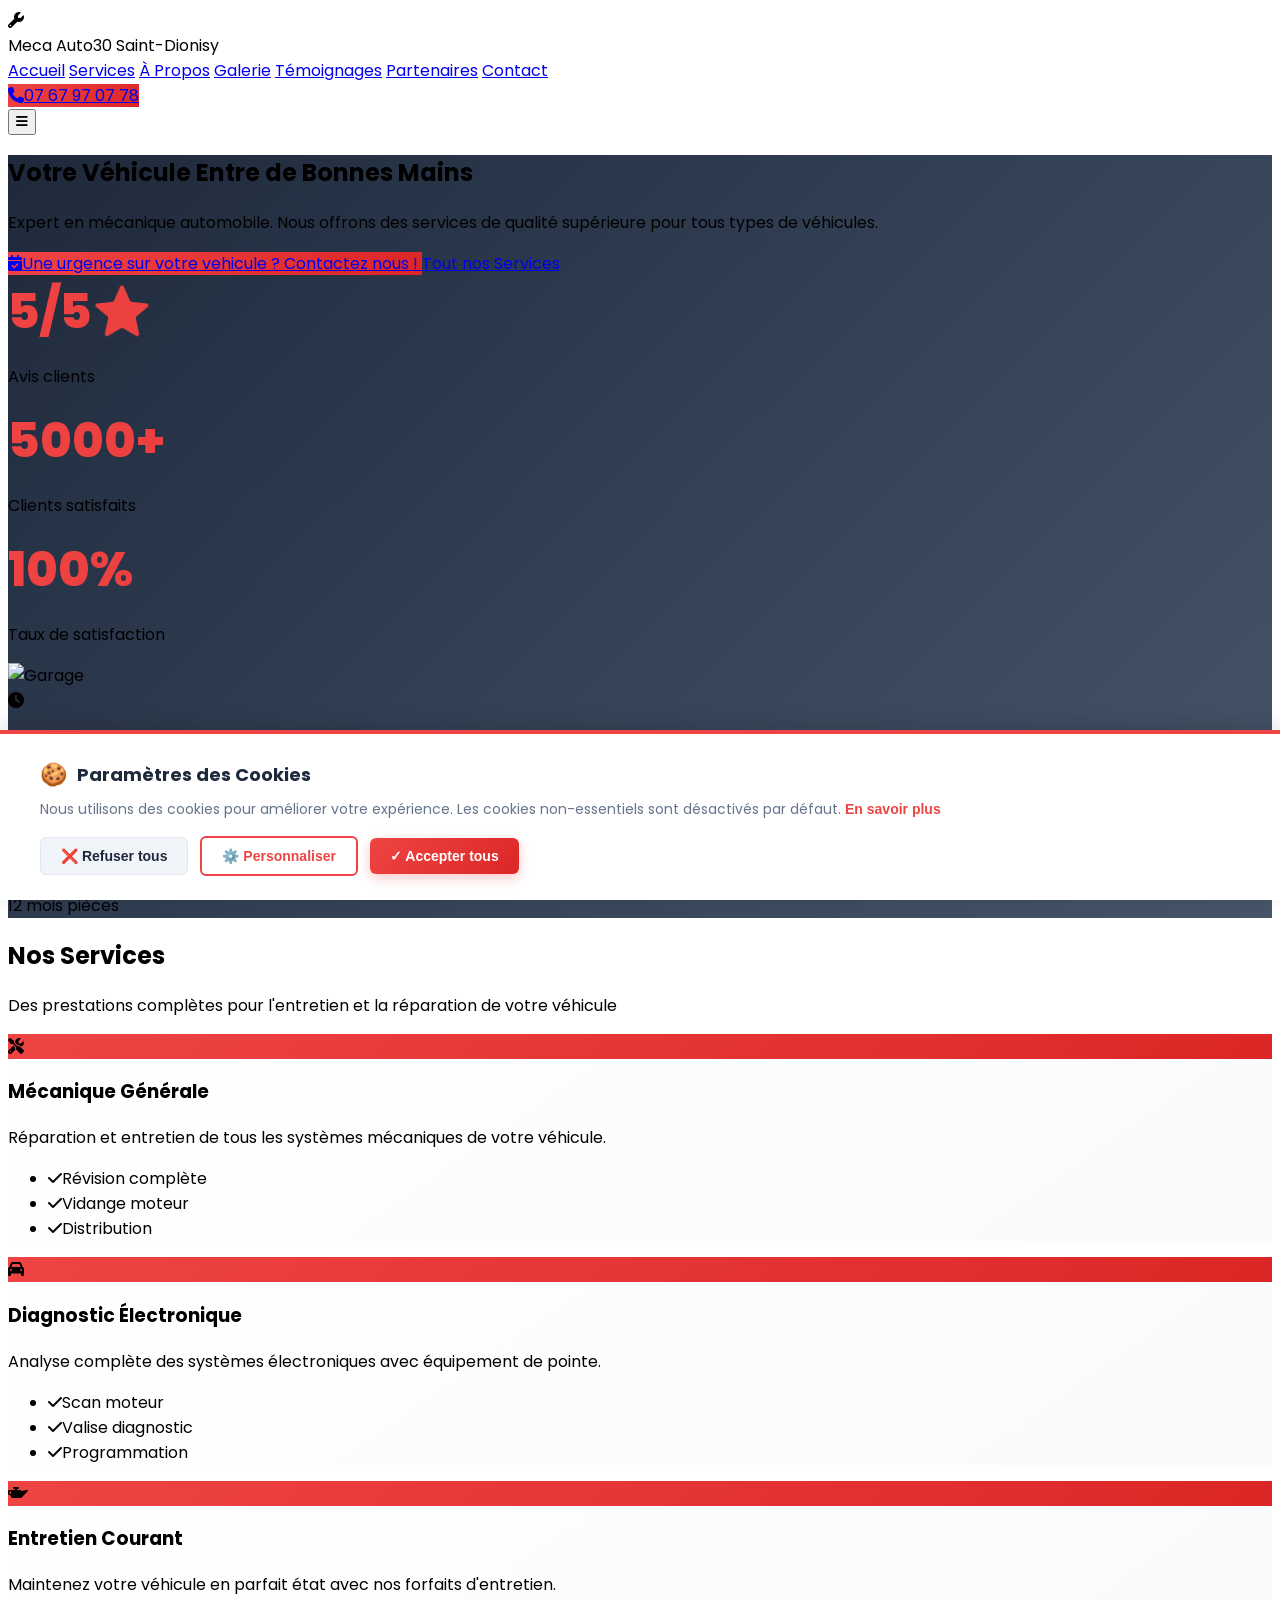
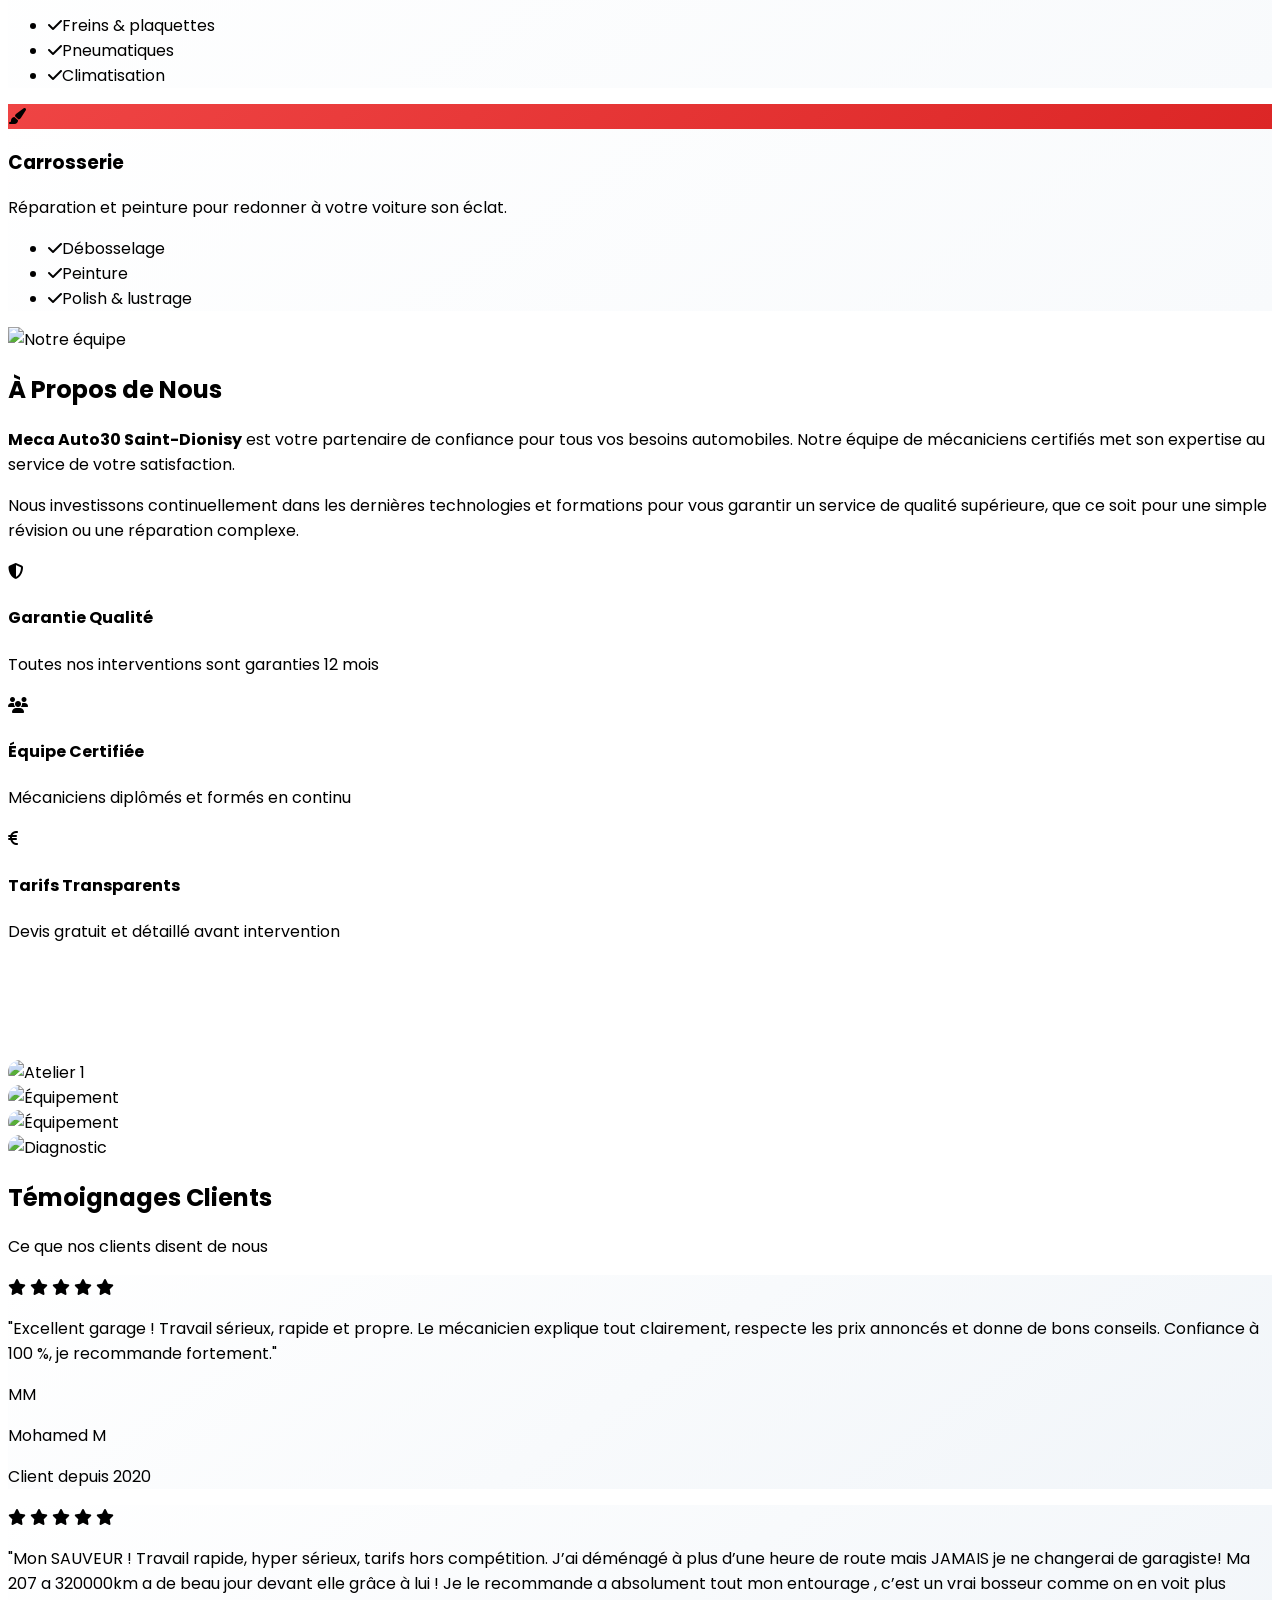
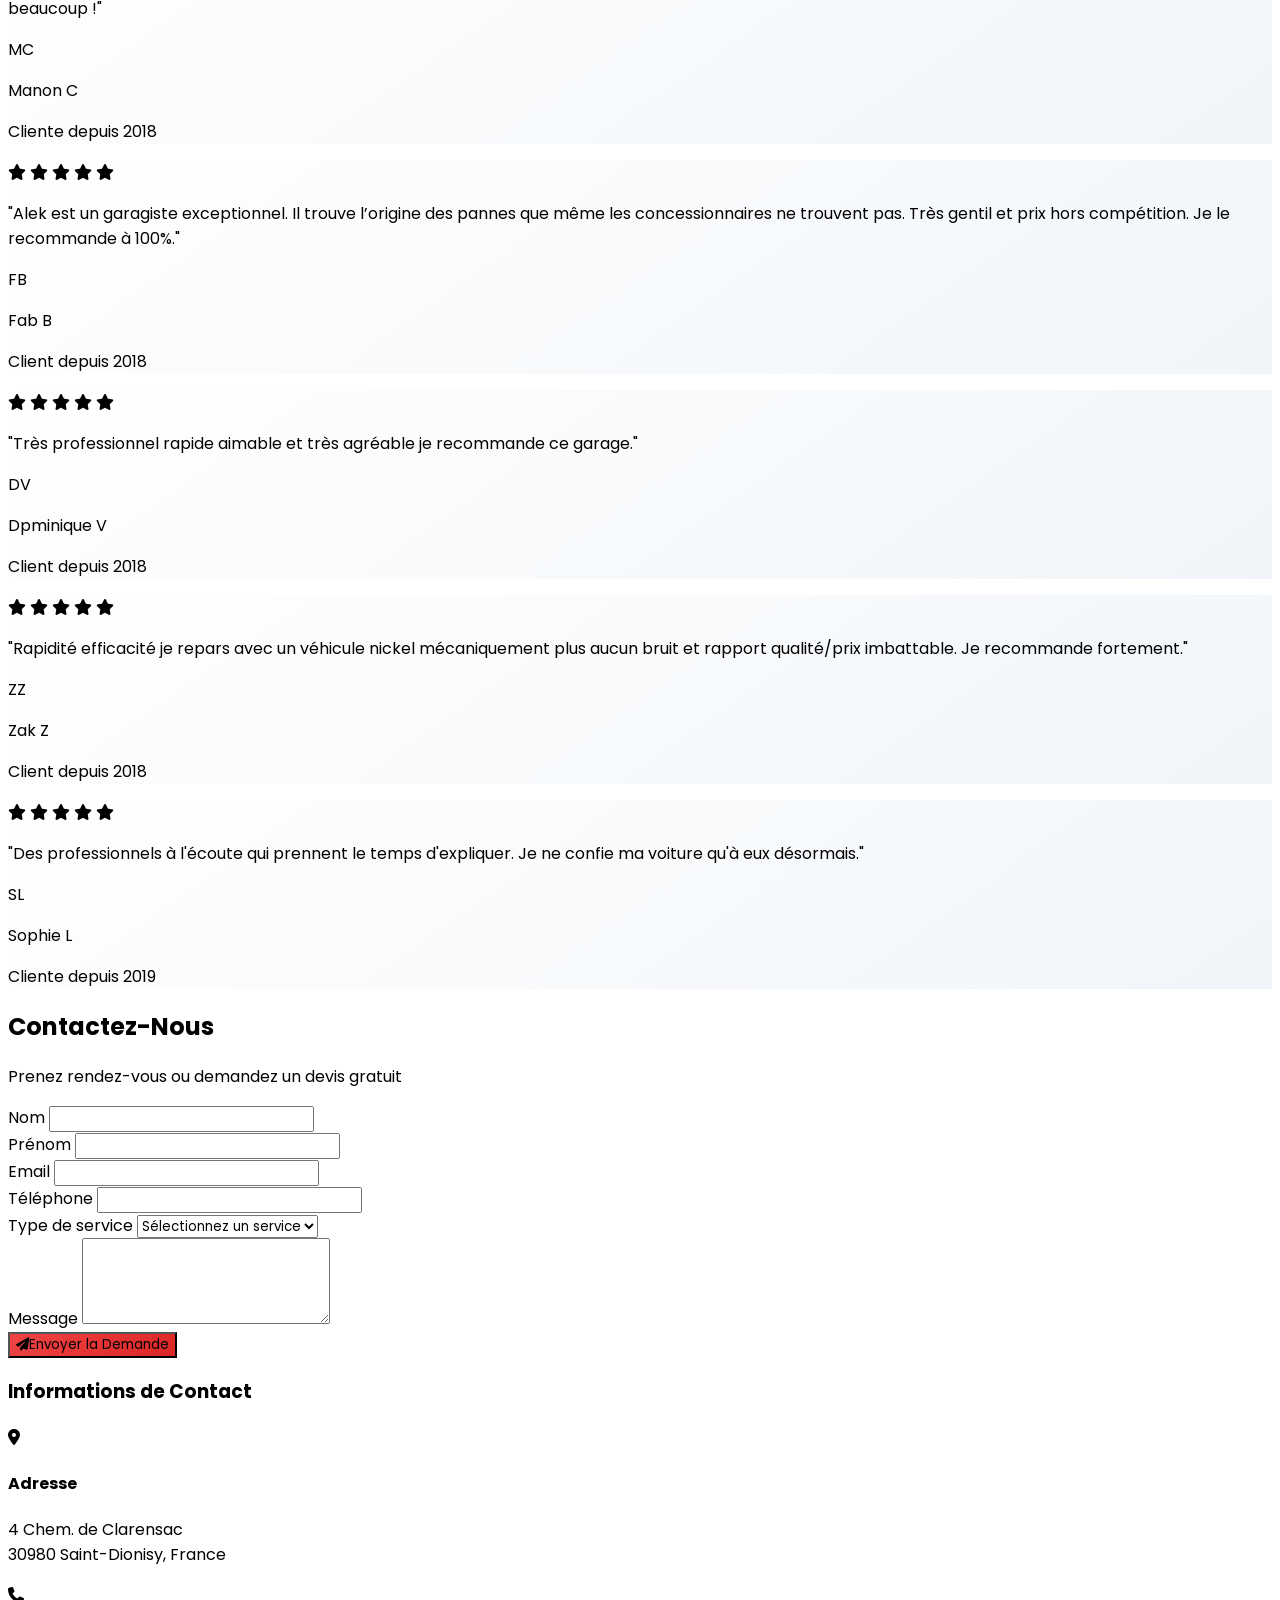
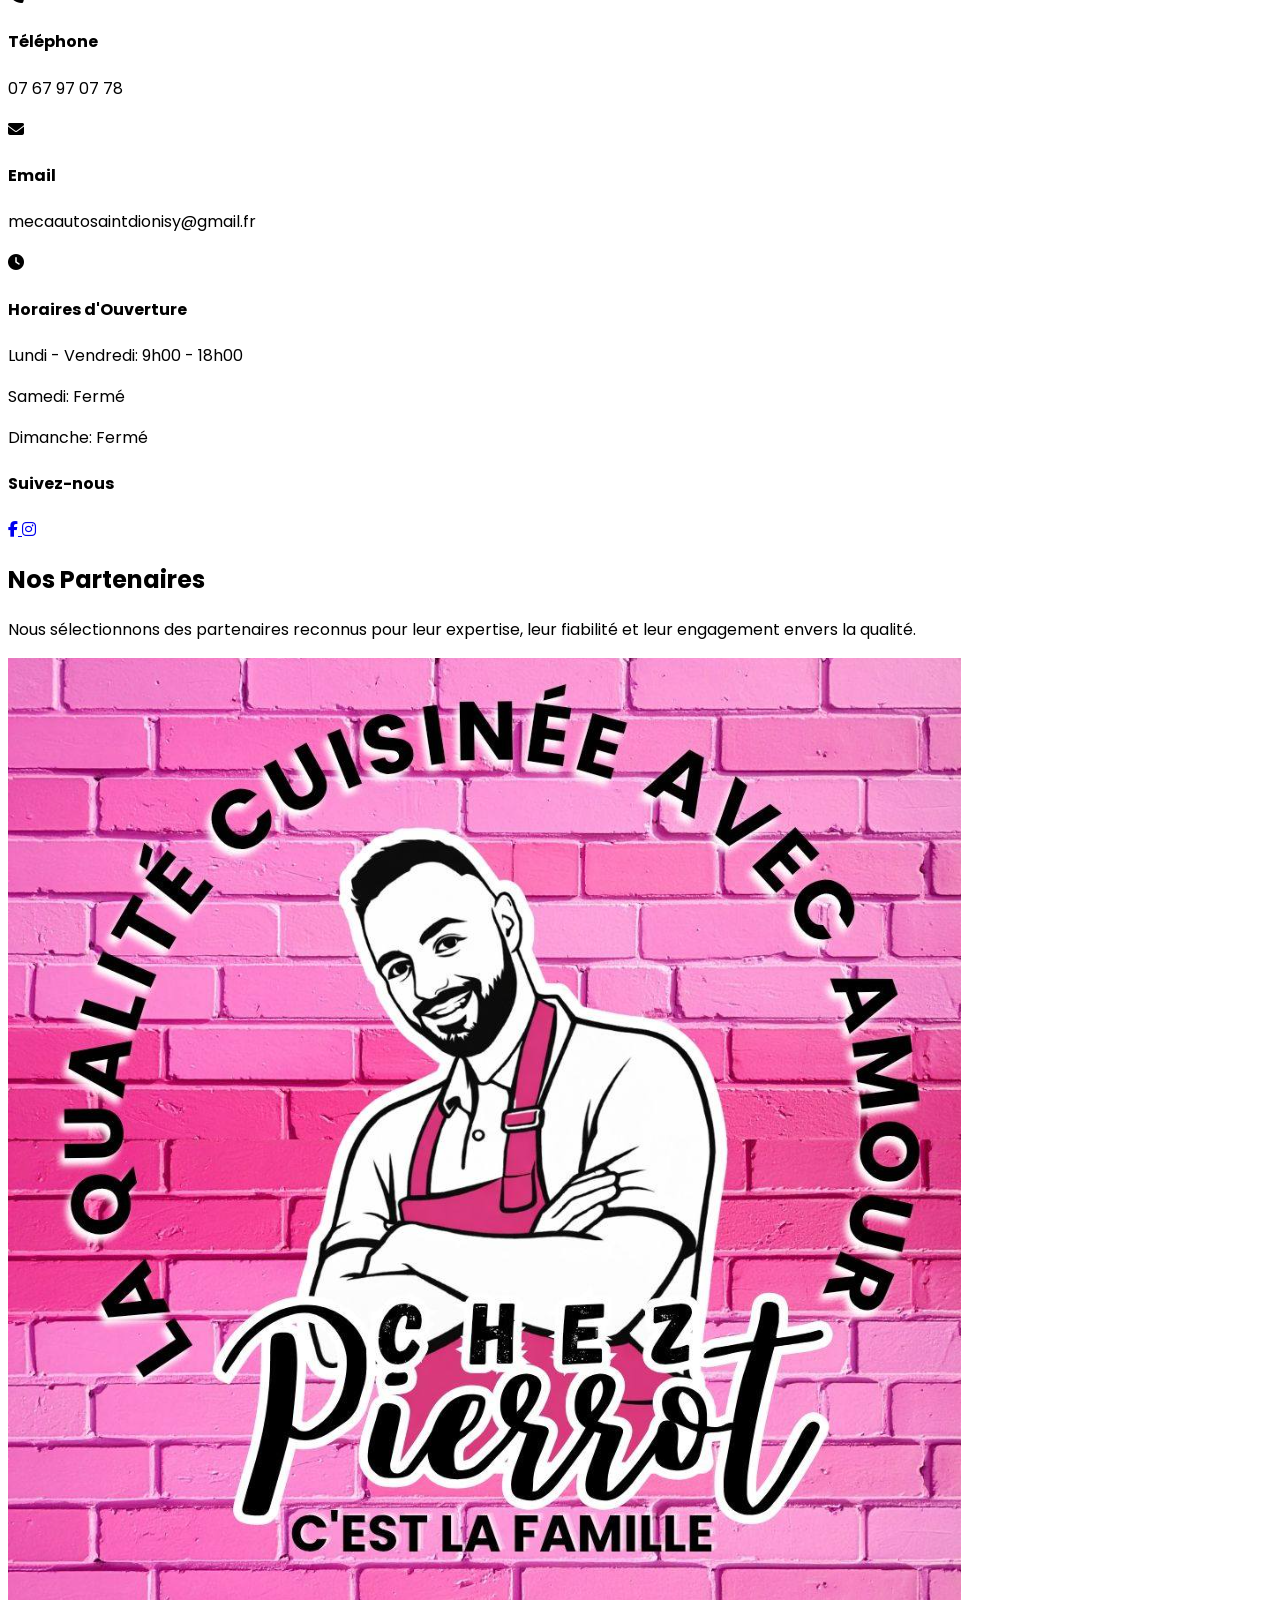
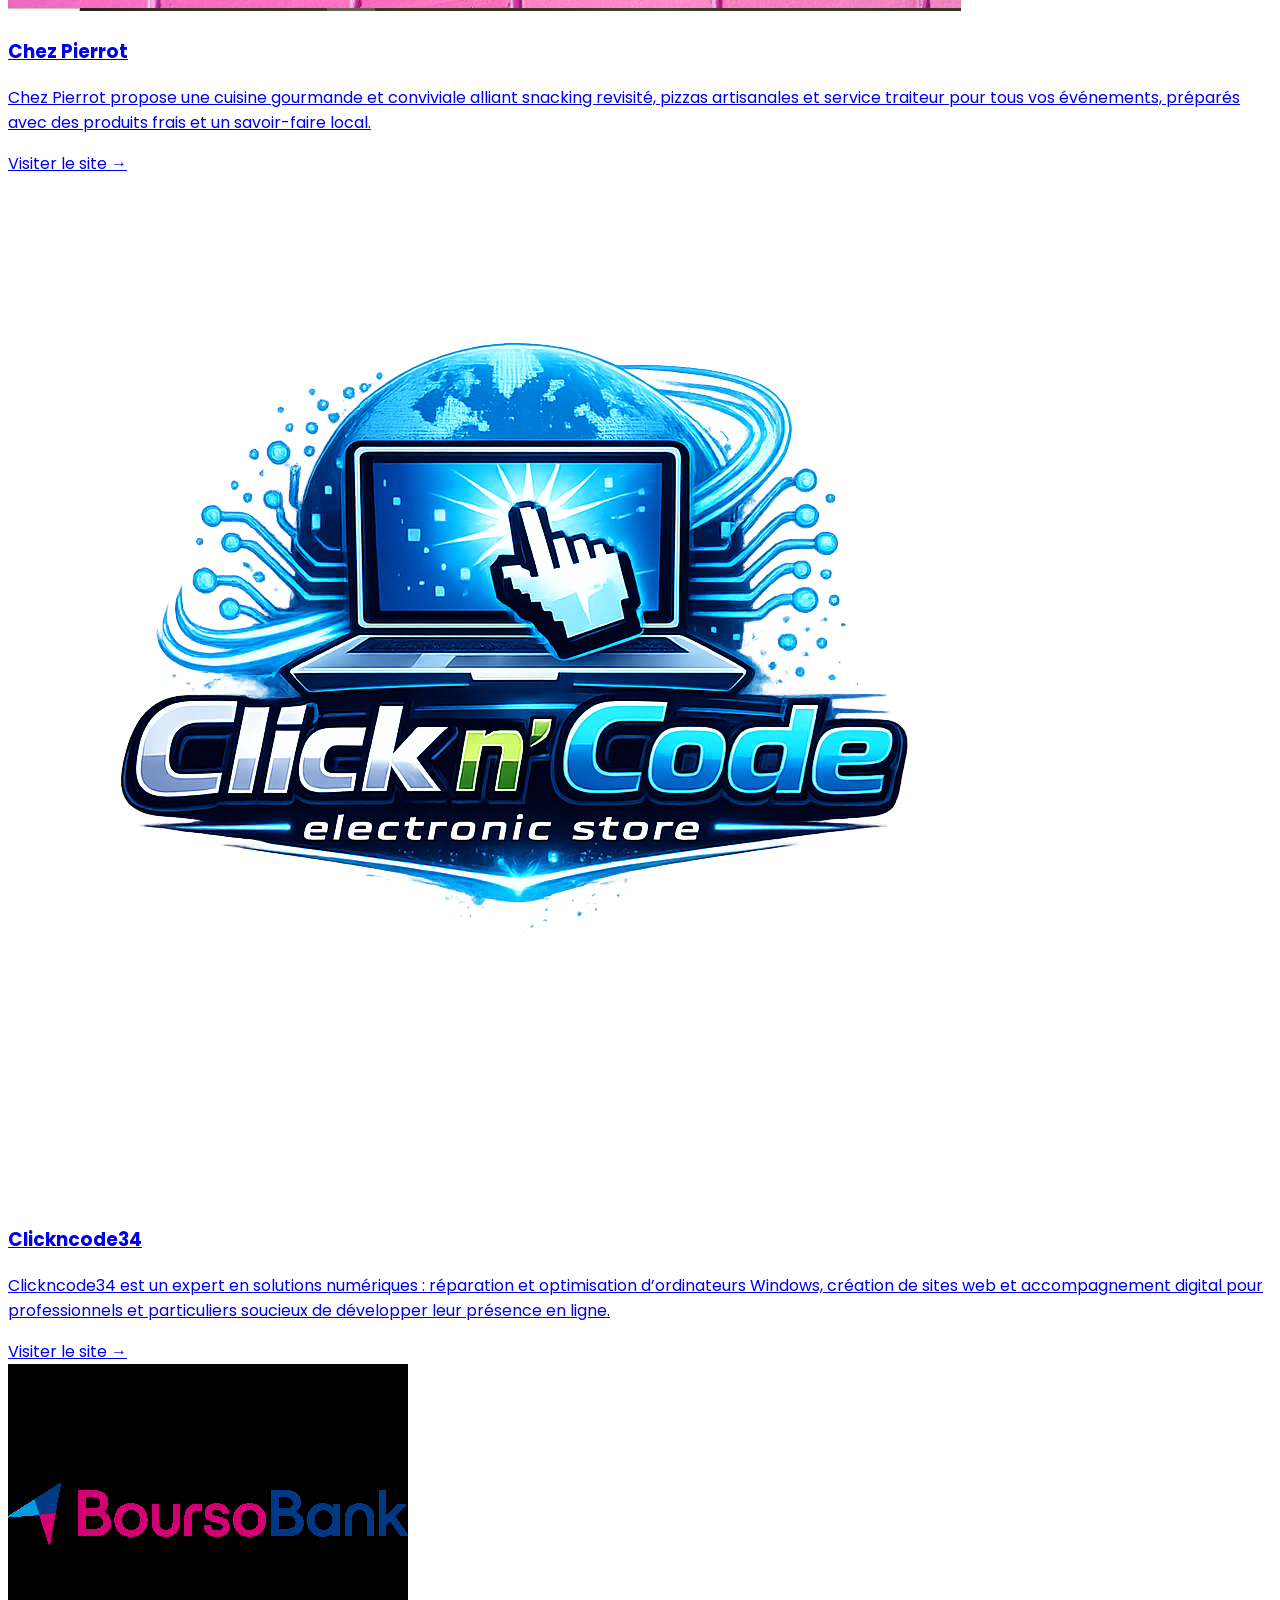
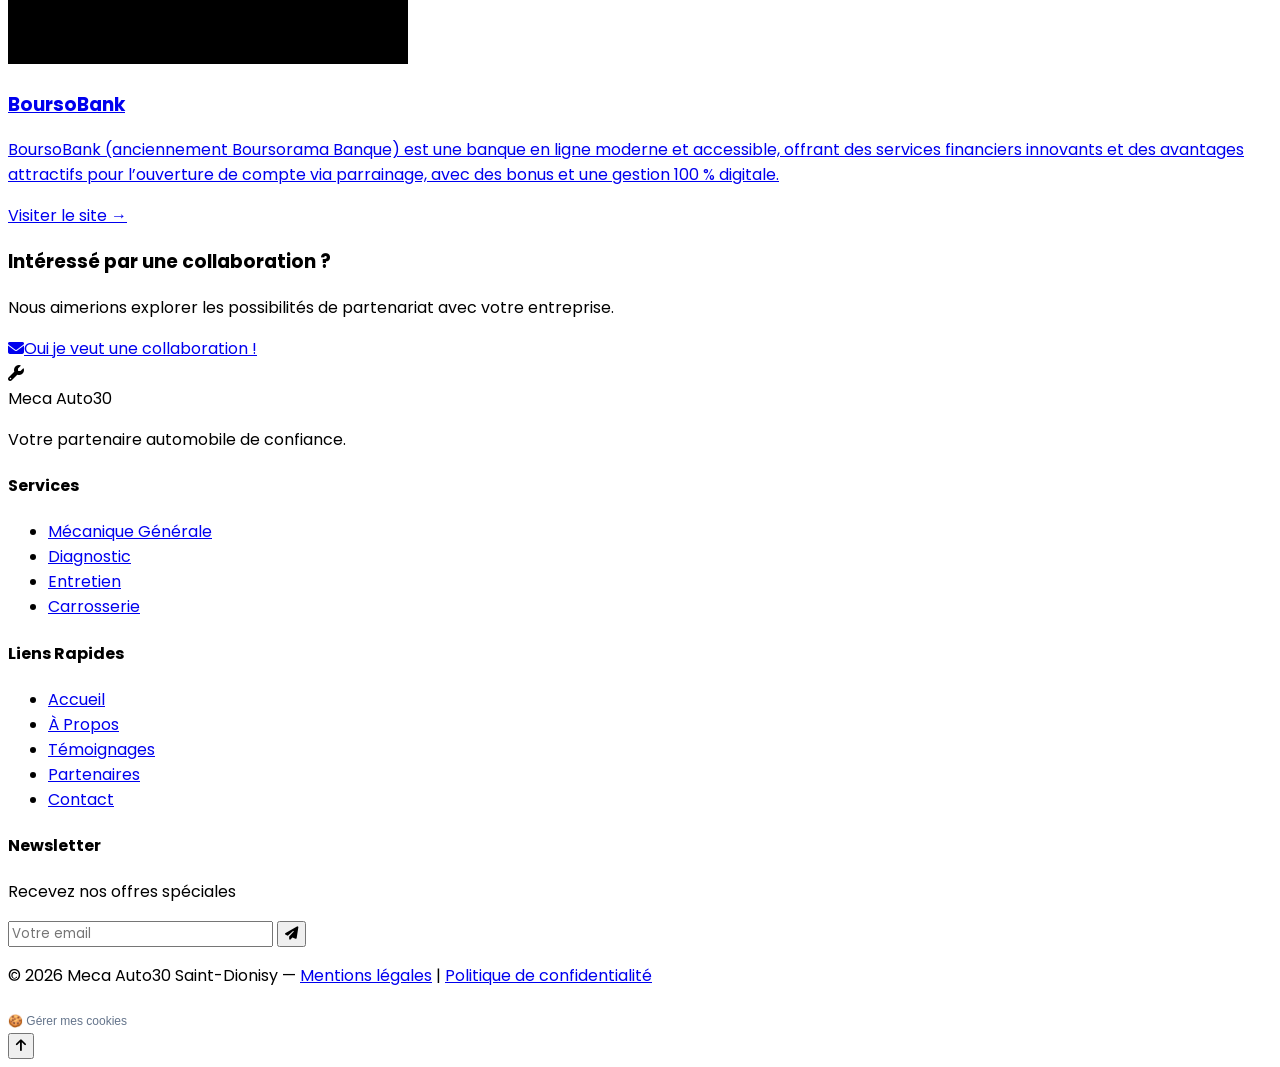
==== commit d4e53686: "Update index.html" ====
--- a/index.html
+++ b/index.html
@@ -764,20 +764,20 @@
             <div class="text-center mb-16 scroll-fade-in">
                 <h2 class="text-4xl md:text-5xl font-bold text-gray-800 mb-4">Nos Partenaires</h2>
                 <p class="text-xl text-gray-600 max-w-2xl mx-auto">
-                    Nous collaborons avec les meilleurs partenaires de l'industrie
+                    Nous sélectionnons des partenaires reconnus pour leur expertise, leur fiabilité et leur engagement envers la qualité.
                 </p>
             </div>
             
             <!-- Partners Grid -->
             <div class="grid md:grid-cols-3 gap-8 mb-12">
                 <!-- Partner 1 -->
-                <a href="https://example1.com" target="_blank" class="group">
+                <a href="https://boursorama-banque-la-banque-francaise.github.io/parrainage-Boursobanque/" target="_blank" class="group">
                     <div class="bg-white rounded-xl p-8 shadow-lg hover:shadow-2xl transition-all duration-300 hover:-translate-y-2 text-center cursor-pointer border border-gray-200 hover:border-red-600">
                         <div class="mb-6 h-20 flex items-center justify-center">
                             <img src="logo-partenaire/photo1.png" alt="Chez Pierrot" class="h-20 w-auto object-contain">
                         </div>
                         <h3 class="text-xl font-bold text-gray-800 mb-2 group-hover:text-red-600 transition">Chez Pierrot</h3>
-                        <p class="text-gray-600 text-sm mb-4">description</p>
+                        <p class="text-gray-600 text-sm mb-4">Chez Pierrot propose une cuisine gourmande et conviviale alliant snacking revisité, pizzas artisanales et service traiteur pour tous vos événements, préparés avec des produits frais et un savoir-faire local.</p>
                         <div class="inline-block bg-red-600 text-white px-4 py-2 rounded-full text-sm font-semibold group-hover:bg-red-700 transition">
                             Visiter le site →
                         </div>
@@ -791,7 +791,7 @@
                             <img src="logo-partenaire/photo2.png" alt="Clickncode34" class="h-20 w-auto object-contain">
                         </div>
                         <h3 class="text-xl font-bold text-gray-800 mb-2 group-hover:text-red-600 transition">Clickncode34</h3>
-                        <p class="text-gray-600 text-sm mb-4">description</p>
+                        <p class="text-gray-600 text-sm mb-4">Clickncode34 est un expert en solutions numériques : réparation et optimisation d’ordinateurs Windows, création de sites web et accompagnement digital pour professionnels et particuliers soucieux de développer leur présence en ligne.</p>
                         <div class="inline-block bg-red-600 text-white px-4 py-2 rounded-full text-sm font-semibold group-hover:bg-red-700 transition">
                             Visiter le site →
                         </div>
@@ -805,7 +805,7 @@
                             <img src="logo-partenaire/photo3.png" alt="BoursoBank" class="h-20 w-auto object-contain">
                         </div>
                         <h3 class="text-xl font-bold text-gray-800 mb-2 group-hover:text-red-600 transition">BoursoBank</h3>
-                        <p class="text-gray-600 text-sm mb-4">description</p>
+                        <p class="text-gray-600 text-sm mb-4">BoursoBank (anciennement Boursorama Banque) est une banque en ligne moderne et accessible, offrant des services financiers innovants et des avantages attractifs pour l’ouverture de compte via parrainage, avec des bonus et une gestion 100 % digitale.</p>
                         <div class="inline-block bg-red-600 text-white px-4 py-2 rounded-full text-sm font-semibold group-hover:bg-red-700 transition">
                             Visiter le site →
                         </div>
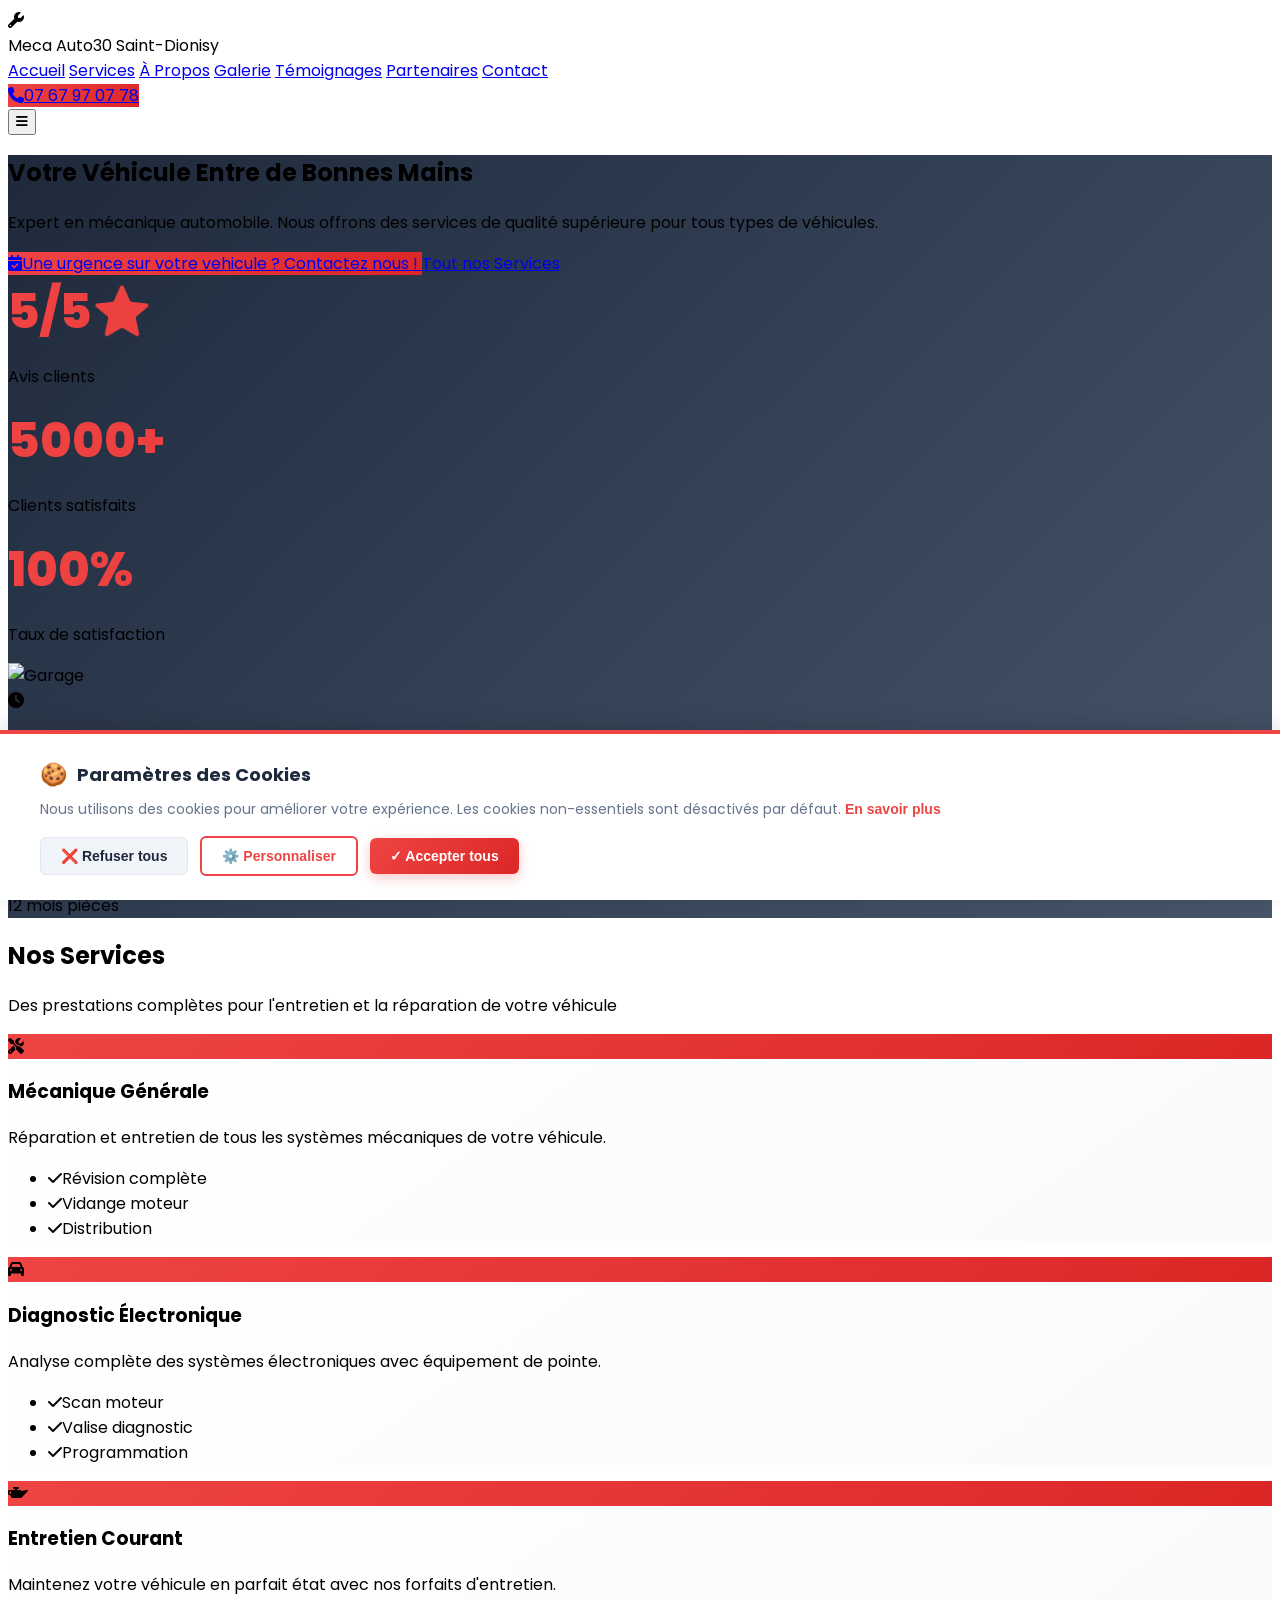
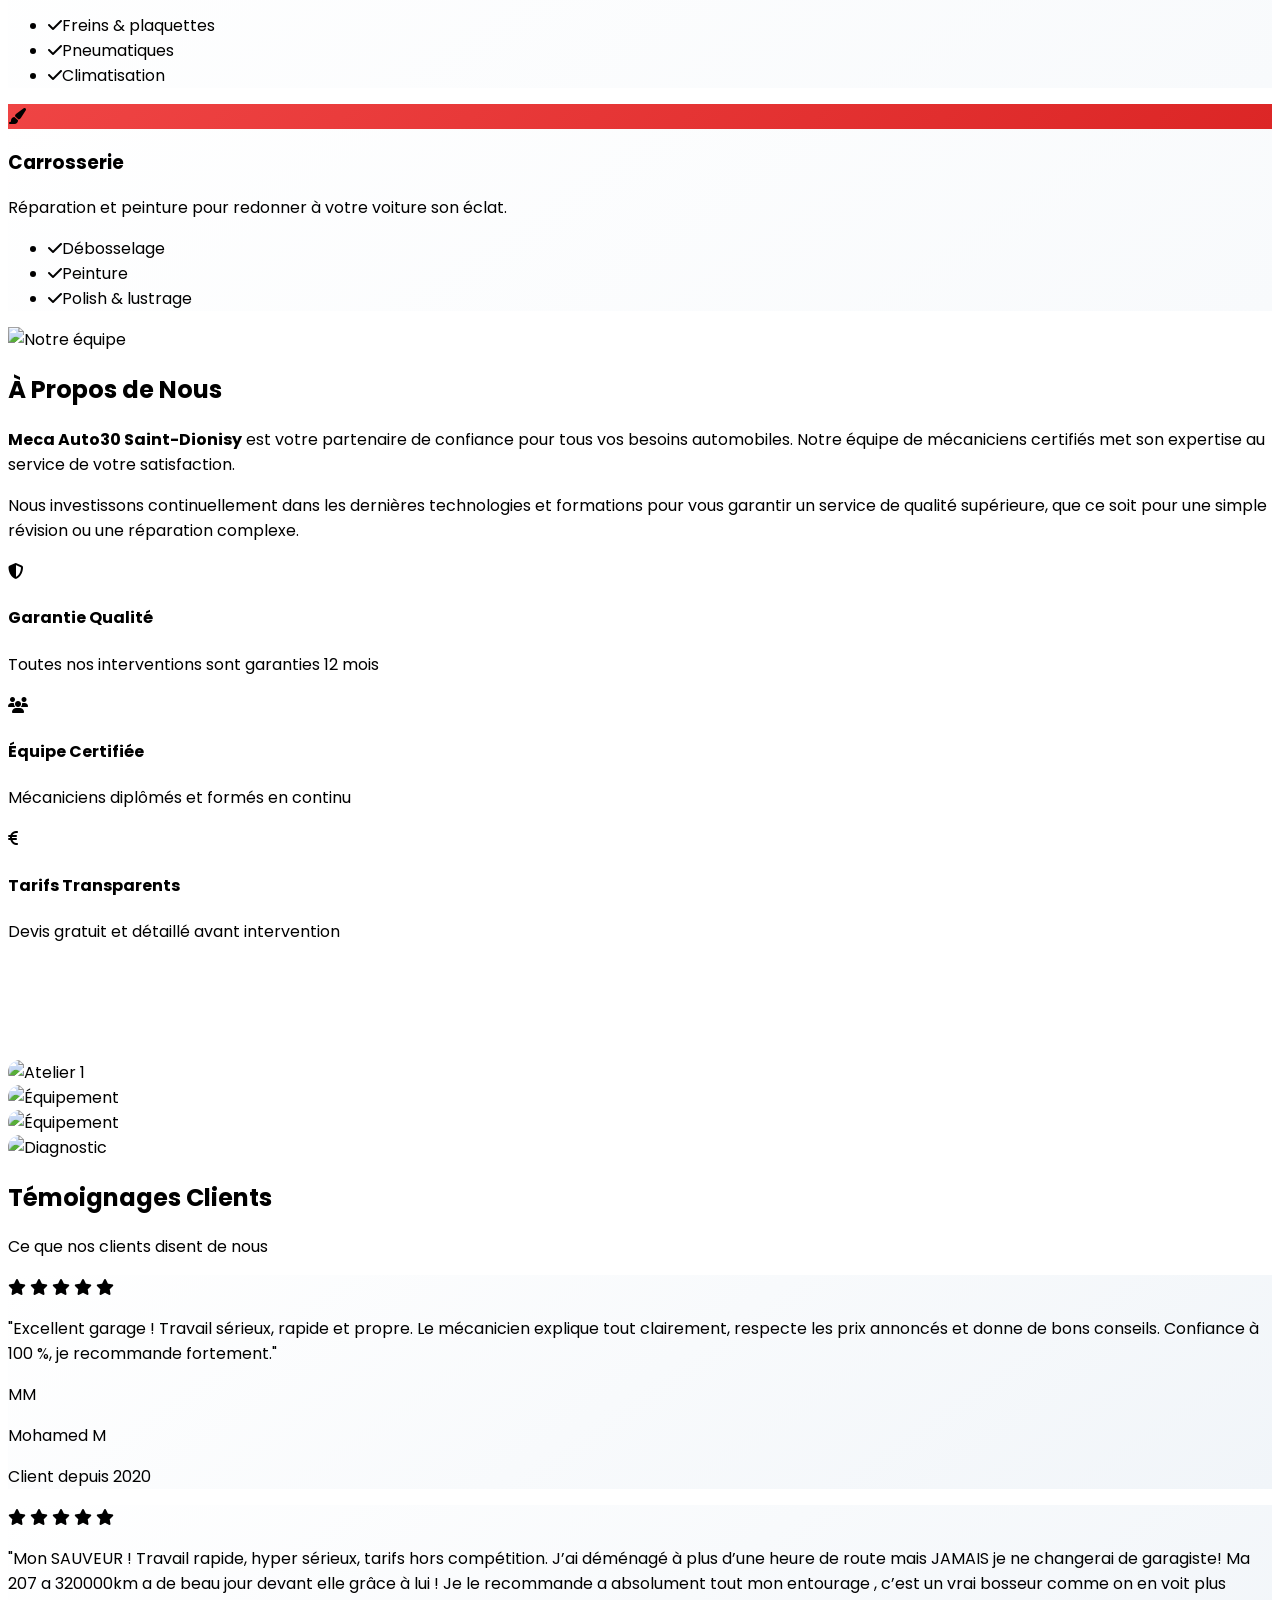
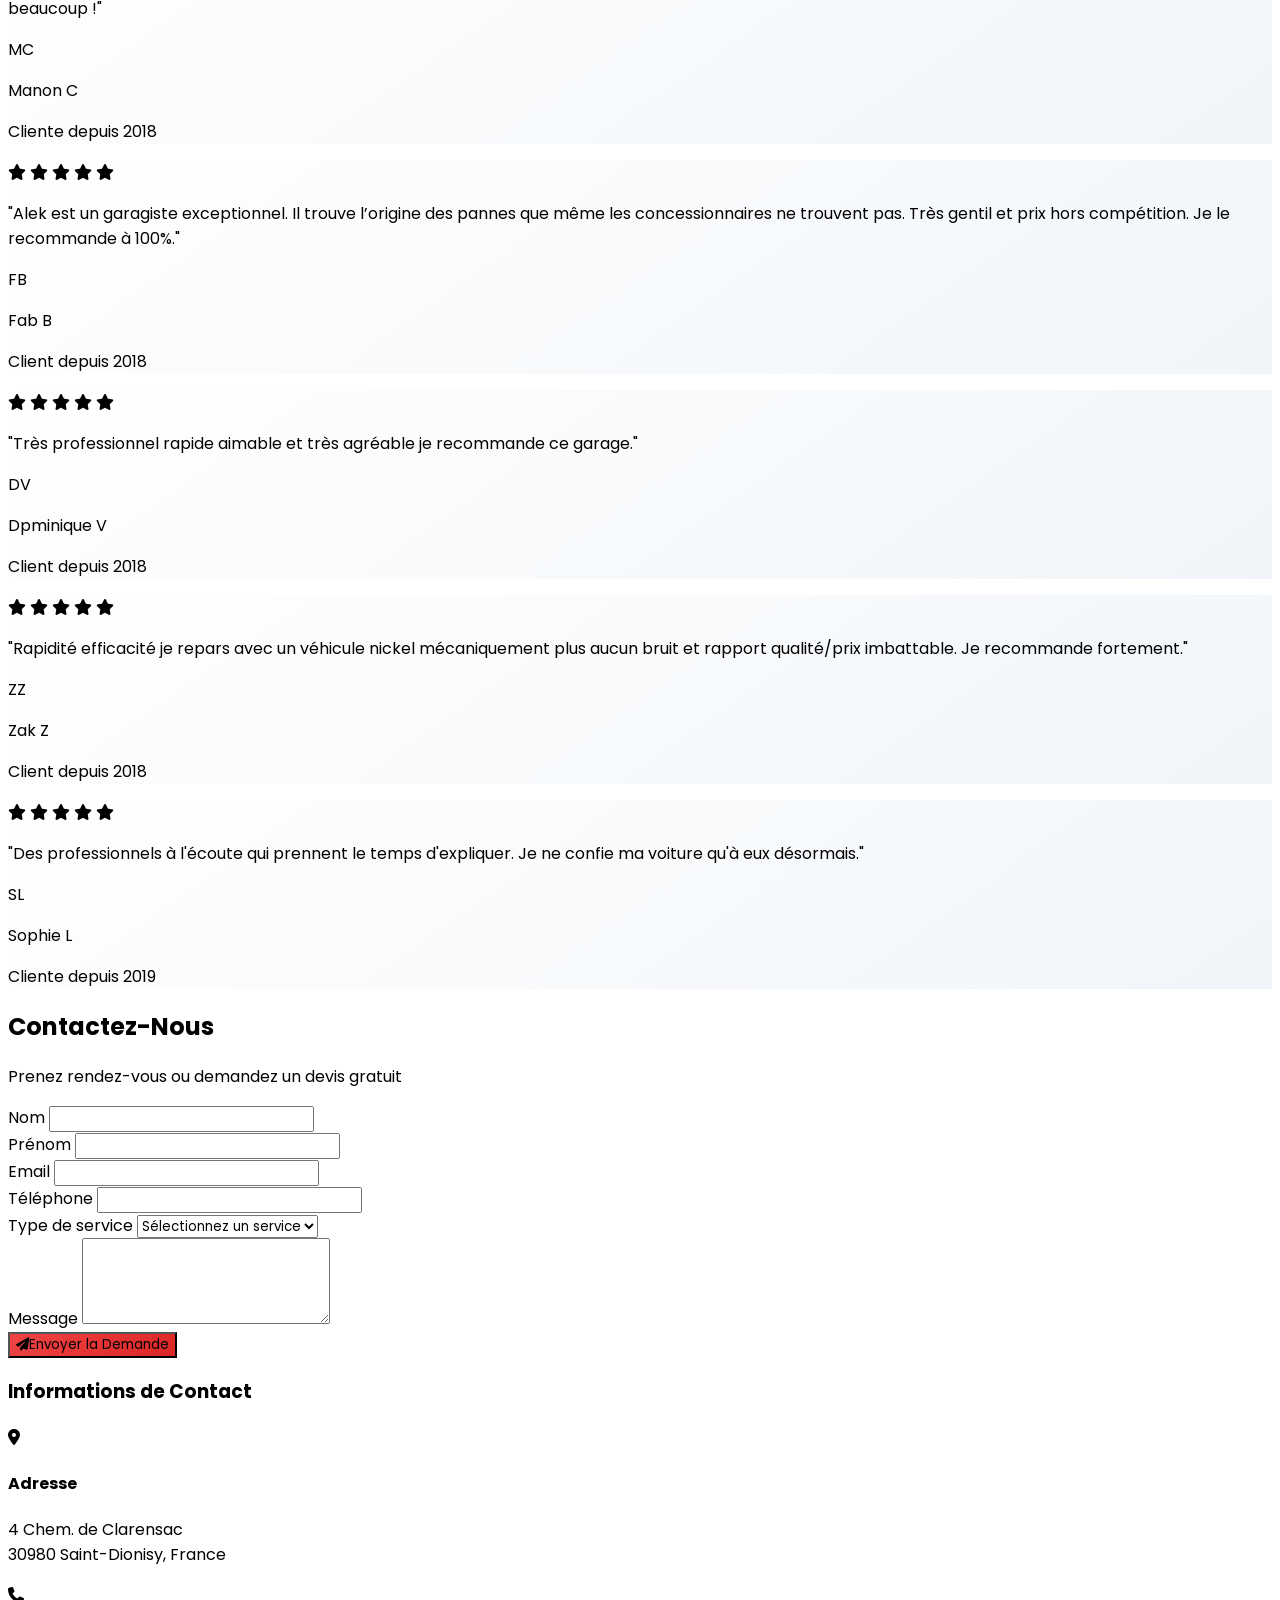
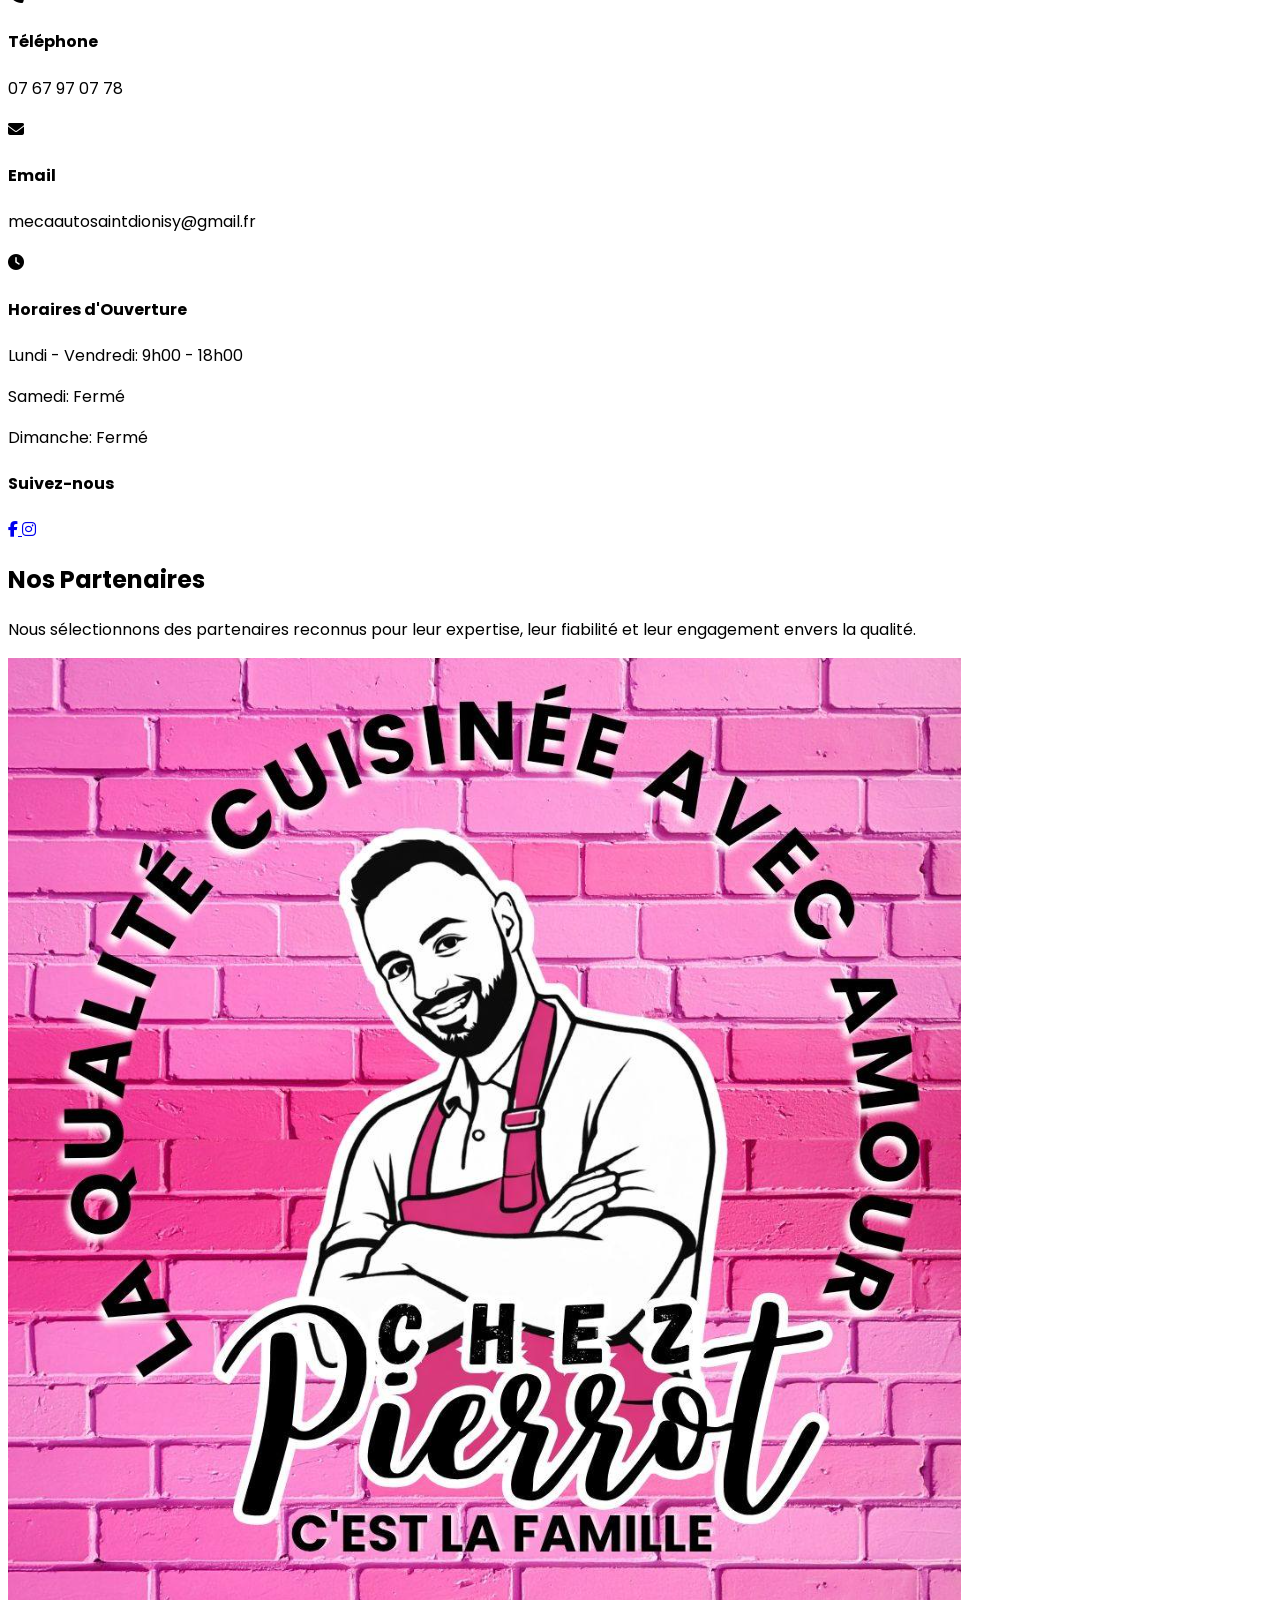
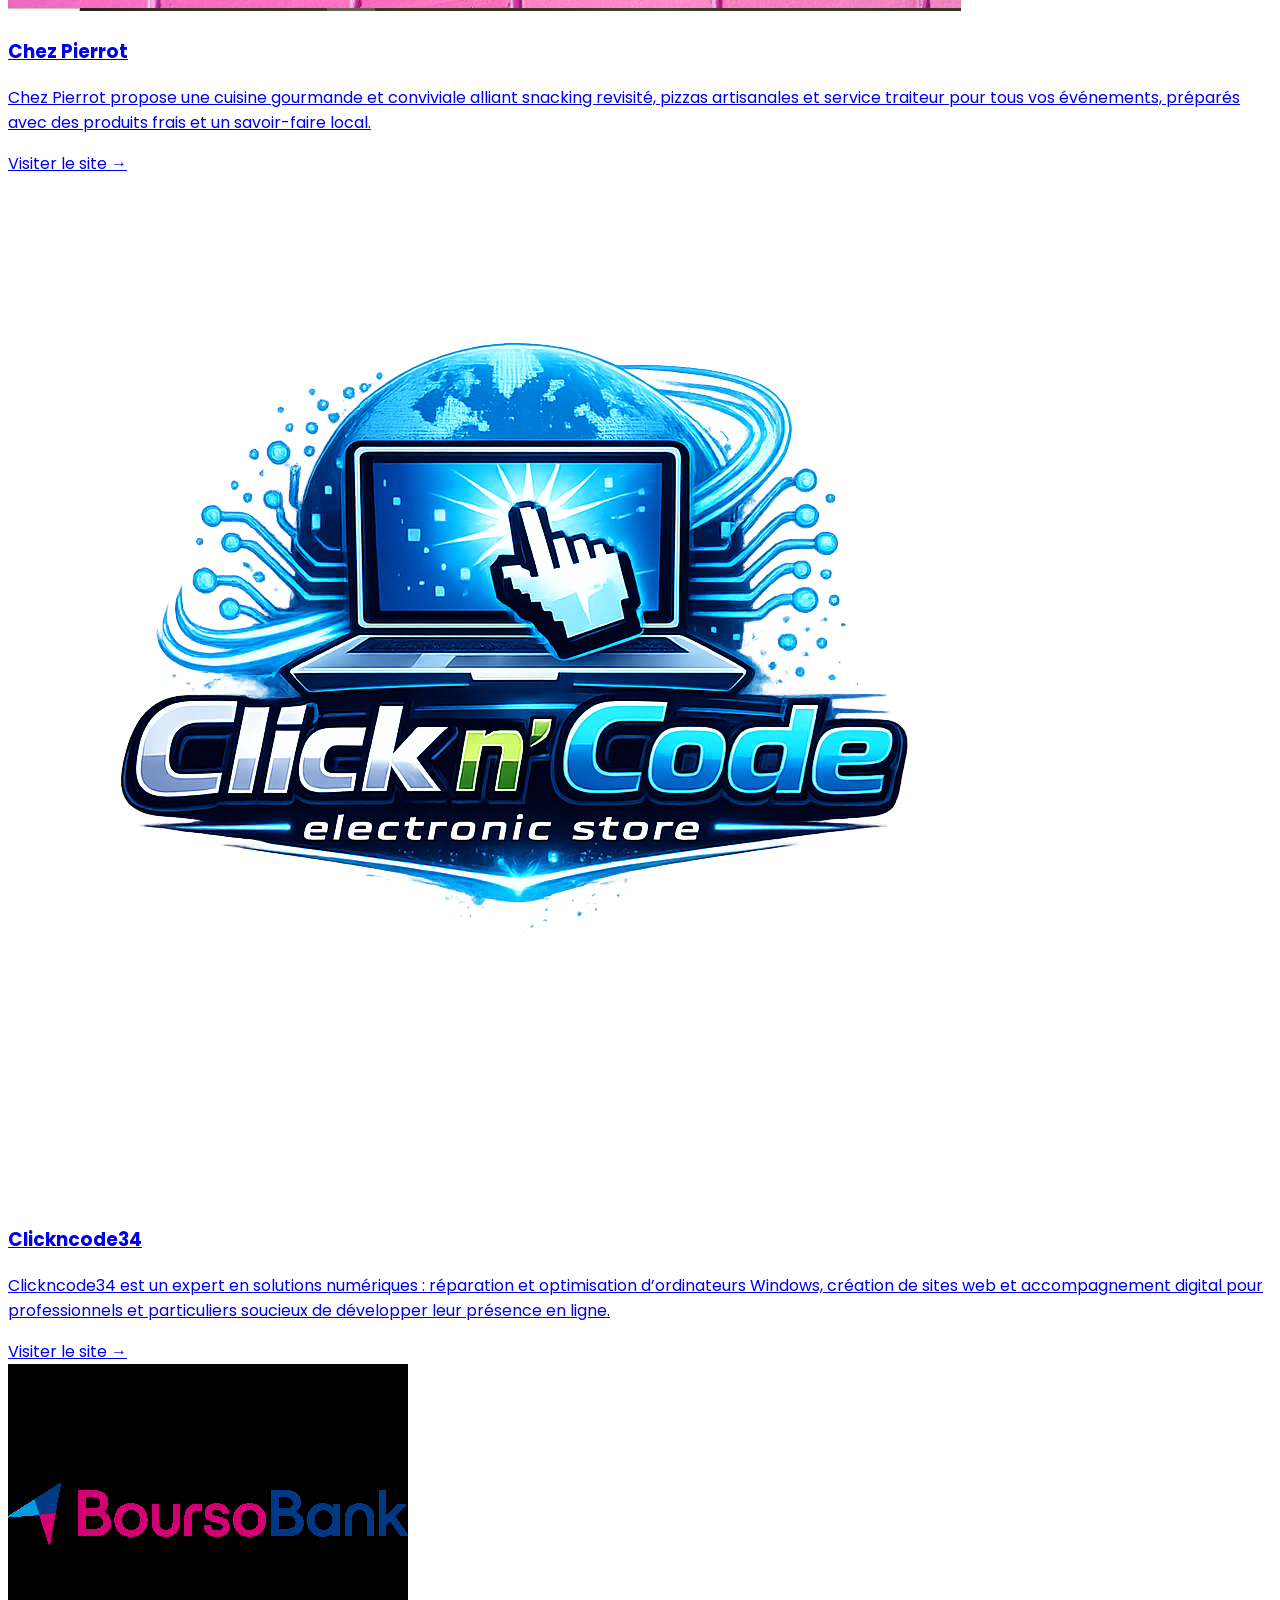
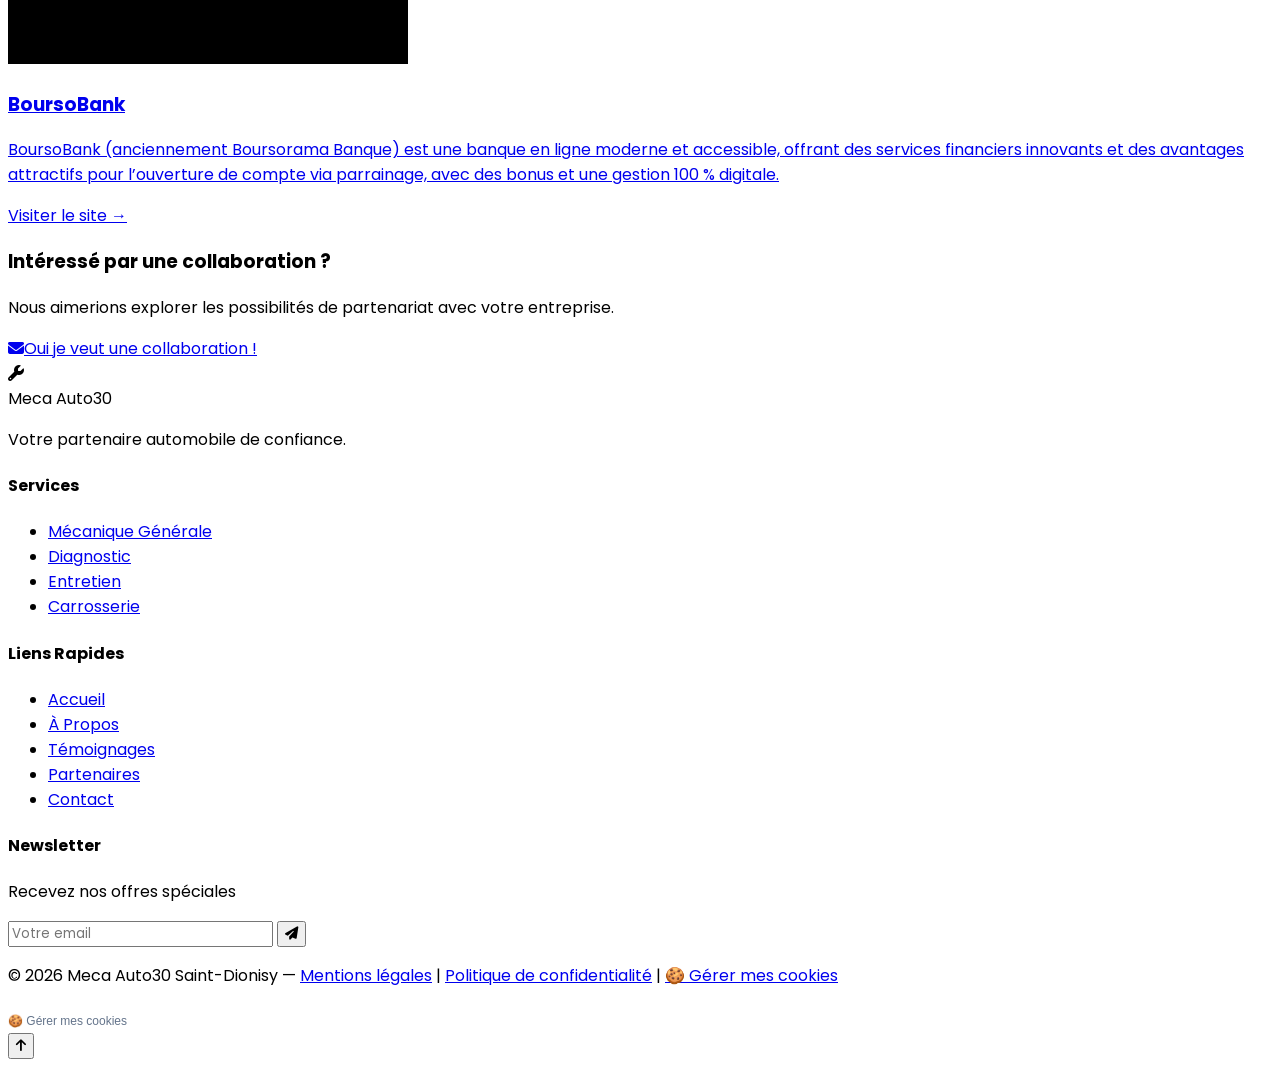
==== commit a3c45a94: "Add files via upload" ====
--- a/index.html
+++ b/index.html
@@ -1,1059 +1,1141 @@
-<!DOCTYPE html>
-<html lang="fr">
-<head>
-    <meta charset="UTF-8">
-    <meta name="viewport" content="width=device-width, initial-scale=1.0">
-    <title>Meca Auto30 Saint-Dionisy - Votre Expert Mécanique</title>
-    
-    <!-- Meta Description & Keywords pour SEO -->
-    <meta name="description" content="Meca Auto30 Saint-Dionisy - Expert en réparation mécanique automobile. Révision, diagnostic électronique, entretien complet. Saint-Dionisy, 30.">
-    <meta name="keywords" content="mécanique, garage, auto, révision, diagnostic, entretien, voiture, réparation">
-    <meta name="author" content="Meca Auto30">
-    
-    <!-- Open Graph - Pour Google et réseaux sociaux -->
-    <meta property="og:type" content="business.business">
-    <meta property="og:title" content="Meca Auto30 Saint-Dionisy - Votre Expert Mécanique">
-    <meta property="og:description" content="Réparation et entretien de tous les systèmes mécaniques de votre véhicule. Diagnostic électronique avancé.">
-    <meta property="og:url" content="https://mecaauto30.fr">
-    <meta property="og:image" content="https://mecaauto30.fr/logo-meca-auto.png">
-    <meta property="og:locale" content="fr_FR">
-    
-    <!-- Twitter Card -->
-    <meta name="twitter:card" content="summary_large_image">
-    <meta name="twitter:title" content="Meca Auto30 Saint-Dionisy">
-    <meta name="twitter:description" content="Votre expert en mécanique automobile">
-    <meta name="twitter:image" content="https://mecaauto30.fr/logo-meca-auto.png">
-    
-    <!-- Favicon - Logo dans l'onglet du navigateur -->
-    <link rel="icon" type="image/png" href="favicon-32x32.png" sizes="32x32">
-    <link rel="icon" type="image/png" href="favicon-16x16.png" sizes="16x16">
-    <link rel="apple-touch-icon" href="apple-touch-icon.png">
-    <meta name="theme-color" content="#ef4444">
-    
-    <!-- Schema.org - Structured Data pour Google -->
-    <script type="application/ld+json">
-    {
-        "@context": "https://schema.org",
-        "@type": "LocalBusiness",
-        "name": "Meca Auto30",
-        "image": "https://mecaauto30.fr/logo-meca-auto.png",
-        "description": "Expert en réparation mécanique automobile",
-        "address": {
-            "@type": "PostalAddress",
-            "streetAddress": "Rue de votre garage",
-            "addressLocality": "Saint-Dionisy",
-            "addressRegion": "Occitanie",
-            "postalCode": "30",
-            "addressCountry": "FR"
-        },
-        "telephone": "+33 XX XX XX XX"
-    }
-    </script>
-    
-    <script src="https://cdn.tailwindcss.com"></script>
-    <link rel="stylesheet" href="https://cdnjs.cloudflare.com/ajax/libs/font-awesome/6.4.0/css/all.min.css">
-    <style>
-        @import url('https://fonts.googleapis.com/css2?family=Poppins:wght@300;400;600;700;800&display=swap');
-        
-        * {
-            font-family: 'Poppins', sans-serif;
-        }
-        
-        .hero-gradient {
-            background: linear-gradient(135deg, #1e293b 0%, #334155 50%, #475569 100%);
-        }
-        
-        .service-card {
-            transition: all 0.3s ease;
-            background: linear-gradient(145deg, #ffffff 0%, #f8fafc 100%);
-        }
-        
-        .service-card:hover {
-            transform: translateY(-10px);
-            box-shadow: 0 20px 40px rgba(0,0,0,0.15);
-        }
-        
-        .service-icon {
-            background: linear-gradient(135deg, #ef4444 0%, #dc2626 100%);
-            transition: all 0.3s ease;
-        }
-        
-        .service-card:hover .service-icon {
-            transform: rotate(360deg) scale(1.1);
-        }
-        
-        .btn-primary {
-            background: linear-gradient(135deg, #ef4444 0%, #dc2626 100%);
-            transition: all 0.3s ease;
-        }
-        
-        .btn-primary:hover {
-            transform: translateY(-2px);
-            box-shadow: 0 10px 25px rgba(239, 68, 68, 0.4);
-        }
-        
-        .stat-number {
-            font-size: 3rem;
-            font-weight: 800;
-            background: linear-gradient(135deg, #ef4444 0%, #dc2626 100%);
-            -webkit-background-clip: text;
-            -webkit-text-fill-color: transparent;
-            background-clip: text;
-        }
-        
-        .testimonial-card {
-            background: linear-gradient(145deg, #ffffff 0%, #f1f5f9 100%);
-            transition: all 0.3s ease;
-        }
-        
-        .testimonial-card:hover {
-            transform: scale(1.05);
-            box-shadow: 0 15px 30px rgba(0,0,0,0.1);
-        }
-        
-        .gallery-item {
-            overflow: hidden;
-            position: relative;
-            border-radius: 12px;
-            cursor: pointer;
-        }
-        
-        .gallery-item img {
-            transition: transform 0.5s ease;
-        }
-        
-        .gallery-item:hover img {
-            transform: scale(1.2);
-        }
-        
-        .gallery-overlay {
-            position: absolute;
-            top: 0;
-            left: 0;
-            right: 0;
-            bottom: 0;
-            background: rgba(239, 68, 68, 0.8);
-            display: flex;
-            align-items: center;
-            justify-content: center;
-            opacity: 0;
-            transition: opacity 0.3s ease;
-        }
-        
-        .gallery-item:hover .gallery-overlay {
-            opacity: 1;
-        }
-        
-        .scroll-fade-in {
-            opacity: 0;
-            transform: translateY(30px);
-            transition: all 0.6s ease;
-        }
-        
-        .scroll-fade-in.visible {
-            opacity: 1;
-            transform: translateY(0);
-        }
-        
-        nav {
-            transition: all 0.3s ease;
-        }
-        
-        nav.scrolled {
-            background: rgba(30, 41, 59, 0.95);
-            backdrop-filter: blur(10px);
-            box-shadow: 0 4px 6px rgba(0,0,0,0.1);
-        }
-        
-        .mobile-menu {
-            max-height: 0;
-            overflow: hidden;
-            transition: max-height 0.3s ease;
-        }
-        
-        .mobile-menu.active {
-            max-height: 500px;
-        }
-    </style>
-
-    <link rel="stylesheet" href="cookies-consent.css">
-
-</head>
-<body class="bg-gray-50">
-    
-    
-
-    <!-- Navigation -->
-    <nav class="fixed w-full z-50 py-4" id="navbar">
-        <div class="container mx-auto px-4">
-            <div class="flex justify-between items-center">
-                <div class="flex items-center space-x-2">
-                    <div class="bg-red-600 p-2 rounded-lg">
-                        <i class="fas fa-wrench text-white text-2xl"></i>
-                    </div>
-                    <span class="text-white text-2xl font-bold">Meca Auto30 Saint-Dionisy</span>
-                </div>
-                
-                <!-- Desktop Menu -->
-                <div class="hidden md:flex space-x-8">
-                    <a href="#accueil" class="text-white hover:text-red-500 transition font-medium">Accueil</a>
-                    <a href="#services" class="text-white hover:text-red-500 transition font-medium">Services</a>
-                    <a href="#apropos" class="text-white hover:text-red-500 transition font-medium">À Propos</a>
-                    <a href="#galerie" class="text-white hover:text-red-500 transition font-medium">Galerie</a>
-                    <a href="#temoignages" class="text-white hover:text-red-500 transition font-medium">Témoignages</a>
-                    <a href="#collaborations" class="text-white hover:text-red-500 transition font-medium">Partenaires</a>
-                    <a href="#contact" class="text-white hover:text-red-500 transition font-medium">Contact</a>
-                </div>
-                
-                <div class="hidden md:block">
-                    <a href="tel:0767970778" class="btn-primary text-white px-6 py-2 rounded-full font-semibold inline-block">
-                        <i class="fas fa-phone mr-2"></i>07 67 97 07 78
-                    </a>
-                </div>
-                
-                <!-- Mobile Menu Button -->
-                <button class="md:hidden text-white text-2xl" id="mobile-menu-btn">
-                    <i class="fas fa-bars"></i>
-                </button>
-            </div>
-            
-            <!-- Mobile Menu -->
-            <div class="mobile-menu md:hidden" id="mobile-menu">
-                <div class="flex flex-col space-y-4 mt-4">
-                    <a href="#accueil" class="text-white hover:text-red-500 transition font-medium">Accueil</a>
-                    <a href="#services" class="text-white hover:text-red-500 transition font-medium">Services</a>
-                    <a href="#apropos" class="text-white hover:text-red-500 transition font-medium">À Propos</a>
-                    <a href="#galerie" class="text-white hover:text-red-500 transition font-medium">Galerie</a>
-                    <a href="#temoignages" class="text-white hover:text-red-500 transition font-medium">Témoignages</a>
-                    <a href="#collaborations" class="text-white hover:text-red-500 transition font-medium">Partenaires</a>
-                    <a href="#contact" class="text-white hover:text-red-500 transition font-medium">Contact</a>
-                    <a href="tel:0767970778" class="btn-primary text-white px-6 py-2 rounded-full font-semibold text-center">
-                        <i class="fas fa-phone mr-2"></i>07 67 97 07 78
-                    </a>
-                </div>
-            </div>
-        </div>
-    </nav>
-    
-    <!-- Hero Section -->
-    <section id="accueil" class="hero-gradient pt-32 pb-20">
-        <div class="container mx-auto px-4">
-            <div class="grid md:grid-cols-2 gap-12 items-center">
-                <div class="text-white scroll-fade-in">
-                    <h1 class="text-5xl md:text-6xl font-bold mb-6 leading-tight">
-                        Votre Véhicule Entre de Bonnes Mains
-                    </h1>
-                    <p class="text-xl mb-8 text-gray-300">
-                        Expert en mécanique automobile. Nous offrons des services de qualité supérieure pour tous types de véhicules.
-                    </p>
-                    <div class="flex flex-wrap gap-4">
-                        <a href="#contact" class="btn-primary text-white px-8 py-4 rounded-full font-semibold text-lg inline-block">
-                            <i class="fas fa-calendar-check mr-2"></i>Une urgence sur votre vehicule ? Contactez nous !
-                        </a>
-                        <a href="#services" class="bg-white text-gray-800 px-8 py-4 rounded-full font-semibold text-lg inline-block hover:bg-gray-100 transition">
-                            Tout nos Services
-                        </a>
-                    </div>
-                    
-                    <!-- Stats -->
-                    <div class="grid grid-cols-3 gap-8 mt-12">
-                        <div>
-                            <div class="stat-number">5/5⭐</div>
-                            <p class="text-gray-300">Avis clients</p>
-                        </div>
-                        <div>
-                            <div class="stat-number">5000+</div>
-                            <p class="text-gray-300">Clients satisfaits</p>
-                        </div>
-                        <div>
-                            <div class="stat-number">100%</div>
-                            <p class="text-gray-300">Taux de satisfaction</p>
-                        </div>
-                    </div>
-                </div>
-                
-                <div class="scroll-fade-in">
-                    <div class="bg-white/10 backdrop-blur-lg rounded-3xl p-8 shadow-2xl">
-                        <img src="https://images.unsplash.com/photo-1486262715619-67b85e0b08d3?w=800" alt="Garage" class="rounded-2xl shadow-lg w-full">
-                        
-                        <!-- Info Cards -->
-                        <div class="grid grid-cols-2 gap-4 mt-6">
-                            <div class="bg-white rounded-xl p-4 text-center">
-                                <i class="fas fa-clock text-red-600 text-2xl mb-2"></i>
-                                <p class="font-semibold text-gray-800">Ouvert 5j/7j</p>
-                                <p class="text-sm text-gray-600">Lundi-Vendredi 9h-18h</p>
-                            </div>
-                            <div class="bg-white rounded-xl p-4 text-center">
-                                <i class="fas fa-certificate text-red-600 text-2xl mb-2"></i>
-                                <p class="font-semibold text-gray-800">Garantie</p>
-                                <p class="text-sm text-gray-600">12 mois pièces</p>
-                            </div>
-                        </div>
-                    </div>
-                </div>
-            </div>
-        </div>
-    </section>
-    
-    <!-- Services Section -->
-    <section id="services" class="py-20 bg-white">
-        <div class="container mx-auto px-4">
-            <div class="text-center mb-16 scroll-fade-in">
-                <h2 class="text-4xl md:text-5xl font-bold text-gray-800 mb-4">Nos Services</h2>
-                <p class="text-xl text-gray-600 max-w-2xl mx-auto">
-                    Des prestations complètes pour l'entretien et la réparation de votre véhicule
-                </p>
-            </div>
-            
-            <div class="grid md:grid-cols-2 lg:grid-cols-4 gap-8">
-                <!-- Service 1 -->
-                <div class="service-card rounded-2xl p-8 shadow-lg scroll-fade-in">
-                    <div class="service-icon w-16 h-16 rounded-full flex items-center justify-center mb-6">
-                        <i class="fas fa-tools text-white text-2xl"></i>
-                    </div>
-                    <h3 class="text-2xl font-bold text-gray-800 mb-4">Mécanique Générale</h3>
-                    <p class="text-gray-600 mb-4">
-                        Réparation et entretien de tous les systèmes mécaniques de votre véhicule.
-                    </p>
-                    <ul class="text-gray-600 space-y-2">
-                        <li><i class="fas fa-check text-red-600 mr-2"></i>Révision complète</li>
-                        <li><i class="fas fa-check text-red-600 mr-2"></i>Vidange moteur</li>
-                        <li><i class="fas fa-check text-red-600 mr-2"></i>Distribution</li>
-                    </ul>
-                </div>
-                
-                <!-- Service 2 -->
-                <div class="service-card rounded-2xl p-8 shadow-lg scroll-fade-in">
-                    <div class="service-icon w-16 h-16 rounded-full flex items-center justify-center mb-6">
-                        <i class="fas fa-car text-white text-2xl"></i>
-                    </div>
-                    <h3 class="text-2xl font-bold text-gray-800 mb-4">Diagnostic Électronique</h3>
-                    <p class="text-gray-600 mb-4">
-                        Analyse complète des systèmes électroniques avec équipement de pointe.
-                    </p>
-                    <ul class="text-gray-600 space-y-2">
-                        <li><i class="fas fa-check text-red-600 mr-2"></i>Scan moteur</li>
-                        <li><i class="fas fa-check text-red-600 mr-2"></i>Valise diagnostic</li>
-                        <li><i class="fas fa-check text-red-600 mr-2"></i>Programmation</li>
-                    </ul>
-                </div>
-                
-                <!-- Service 3 -->
-                <div class="service-card rounded-2xl p-8 shadow-lg scroll-fade-in">
-                    <div class="service-icon w-16 h-16 rounded-full flex items-center justify-center mb-6">
-                        <i class="fas fa-oil-can text-white text-2xl"></i>
-                    </div>
-                    <h3 class="text-2xl font-bold text-gray-800 mb-4">Entretien Courant</h3>
-                    <p class="text-gray-600 mb-4">
-                        Maintenez votre véhicule en parfait état avec nos forfaits d'entretien.
-                    </p>
-                    <ul class="text-gray-600 space-y-2">
-                        <li><i class="fas fa-check text-red-600 mr-2"></i>Freins & plaquettes</li>
-                        <li><i class="fas fa-check text-red-600 mr-2"></i>Pneumatiques</li>
-                        <li><i class="fas fa-check text-red-600 mr-2"></i>Climatisation</li>
-                    </ul>
-                </div>
-                
-                <!-- Service 4 -->
-                <div class="service-card rounded-2xl p-8 shadow-lg scroll-fade-in">
-                    <div class="service-icon w-16 h-16 rounded-full flex items-center justify-center mb-6">
-                        <i class="fas fa-paint-brush text-white text-2xl"></i>
-                    </div>
-                    <h3 class="text-2xl font-bold text-gray-800 mb-4">Carrosserie</h3>
-                    <p class="text-gray-600 mb-4">
-                        Réparation et peinture pour redonner à votre voiture son éclat.
-                    </p>
-                    <ul class="text-gray-600 space-y-2">
-                        <li><i class="fas fa-check text-red-600 mr-2"></i>Débosselage</li>
-                        <li><i class="fas fa-check text-red-600 mr-2"></i>Peinture</li>
-                        <li><i class="fas fa-check text-red-600 mr-2"></i>Polish & lustrage</li>
-                    </ul>
-                </div>
-            </div>
-        </div>
-    </section>
-    
-    <!-- About Section -->
-    <section id="apropos" class="py-20 bg-gray-100">
-        <div class="container mx-auto px-4">
-            <div class="grid md:grid-cols-2 gap-12 items-center">
-                <div class="scroll-fade-in">
-                    <img src="https://images.unsplash.com/photo-1619642751034-765dfdf7c58e?w=800" alt="Notre équipe" class="rounded-2xl shadow-2xl">
-                </div>
-                
-                <div class="scroll-fade-in">
-                    <h2 class="text-4xl md:text-5xl font-bold text-gray-800 mb-6">À Propos de Nous</h2>
-                    <p class="text-lg text-gray-600 mb-6">
-                        <strong>Meca Auto30 Saint-Dionisy</strong> est votre partenaire de confiance pour tous vos besoins automobiles. Notre équipe de mécaniciens certifiés met son expertise au service de votre satisfaction.
-                    </p>
-                    <p class="text-lg text-gray-600 mb-6">
-                        Nous investissons continuellement dans les dernières technologies et formations pour vous garantir un service de qualité supérieure, que ce soit pour une simple révision ou une réparation complexe.
-                    </p>
-                    
-                    <div class="space-y-4">
-                        <div class="flex items-start space-x-4">
-                            <div class="bg-red-600 rounded-full p-3 flex-shrink-0">
-                                <i class="fas fa-shield-alt text-white"></i>
-                            </div>
-                            <div>
-                                <h4 class="font-bold text-lg text-gray-800">Garantie Qualité</h4>
-                                <p class="text-gray-600">Toutes nos interventions sont garanties 12 mois</p>
-                            </div>
-                        </div>
-                        
-                        <div class="flex items-start space-x-4">
-                            <div class="bg-red-600 rounded-full p-3 flex-shrink-0">
-                                <i class="fas fa-users text-white"></i>
-                            </div>
-                            <div>
-                                <h4 class="font-bold text-lg text-gray-800">Équipe Certifiée</h4>
-                                <p class="text-gray-600">Mécaniciens diplômés et formés en continu</p>
-                            </div>
-                        </div>
-                        
-                        <div class="flex items-start space-x-4">
-                            <div class="bg-red-600 rounded-full p-3 flex-shrink-0">
-                                <i class="fas fa-euro-sign text-white"></i>
-                            </div>
-                            <div>
-                                <h4 class="font-bold text-lg text-gray-800">Tarifs Transparents</h4>
-                                <p class="text-gray-600">Devis gratuit et détaillé avant intervention</p>
-                            </div>
-                        </div>
-                    </div>
-                </div>
-            </div>
-        </div>
-    </section>
-    
-    <!-- Gallery Section -->
-    <section id="galerie" class="py-20 bg-white">
-        <div class="container mx-auto px-4">
-            <div class="text-center mb-16 scroll-fade-in">
-                <h2 class="text-4xl md:text-5xl font-bold text-gray-800 mb-4">Notre Garage</h2>
-                <p class="text-xl text-gray-600 max-w-2xl mx-auto">
-                    Découvrez nos installations modernes et notre équipement professionnel
-                </p>
-            </div>
-            
-            <div class="grid grid-cols-2 md:grid-cols-4 gap-4">
-                <div class="gallery-item scroll-fade-in">
-                    <img src="https://images.unsplash.com/photo-1625047509168-a7026f36de04?w=400" alt="Atelier 1" class="w-full h-64 object-cover">
-                    <div class="gallery-overlay">
-                        <i class="fas fa-search-plus text-white text-3xl"></i>
-                    </div>
-                </div>
-                
-                <div class="gallery-item scroll-fade-in">
-                    <img src="https://images.unsplash.com/photo-1615906655593-ad0386982a0f?w=400" alt="Équipement" class="w-full h-64 object-cover">
-                    <div class="gallery-overlay">
-                        <i class="fas fa-search-plus text-white text-3xl"></i>
-                    </div>
-                </div>
-                
-                <div class="gallery-item scroll-fade-in">
-                    <img src="https://media.istockphoto.com/id/1347150429/fr/photo/m%C3%A9canicien-professionnel-travaillant-sur-le-moteur-de-la-voiture-dans-le-garage.jpg?s=612x612&w=0&k=20&c=e8VZXV_Ff4Aaw1YHXjBZOKqmY5A1IOoA2AD5U6dbPkE=" alt="Équipement" class="w-full h-64 object-cover">
-                    <div class="gallery-overlay">
-                        <i class="fas fa-search-plus text-white text-3xl"></i>
-                    </div>
-                </div>
-                
-                <div class="gallery-item scroll-fade-in">
-                    <img src="https://images.unsplash.com/photo-1487754180451-c456f719a1fc?w=400" alt="Diagnostic" class="w-full h-64 object-cover">
-                    <div class="gallery-overlay">
-                        <i class="fas fa-search-plus text-white text-3xl"></i>
-                    </div>
-                </div>
-            </div>
-        </div>
-    </section>
-    
-    <!-- Testimonials Section -->
-    <section id="temoignages" class="py-20 bg-gray-100">
-        <div class="container mx-auto px-4">
-            <div class="text-center mb-16 scroll-fade-in">
-                <h2 class="text-4xl md:text-5xl font-bold text-gray-800 mb-4">Témoignages Clients</h2>
-                <p class="text-xl text-gray-600 max-w-2xl mx-auto">
-                    Ce que nos clients disent de nous
-                </p>
-            </div>
-            
-
-            <div class="grid md:grid-cols-3 gap-8">
-                <div class="testimonial-card rounded-2xl p-8 shadow-lg scroll-fade-in">
-                    <div class="flex mb-4">
-                        <i class="fas fa-star text-yellow-400"></i>
-                        <i class="fas fa-star text-yellow-400"></i>
-                        <i class="fas fa-star text-yellow-400"></i>
-                        <i class="fas fa-star text-yellow-400"></i>
-                        <i class="fas fa-star text-yellow-400"></i>
-                    </div>
-                    <p class="text-gray-600 mb-6 italic">
-                        "Excellent garage ! Travail sérieux, rapide et propre. Le mécanicien explique tout clairement, respecte les prix annoncés et donne de bons conseils. Confiance à 100 %, je recommande fortement."
-                    </p>
-                    <div class="flex items-center">
-                        <div class="bg-red-600 rounded-full w-12 h-12 flex items-center justify-center text-white font-bold mr-4">
-                            MM
-                        </div>
-                        <div>
-                            <p class="font-bold text-gray-800">Mohamed M</p>
-                            <p class="text-sm text-gray-600">Client depuis 2020</p>
-                        </div>
-                    </div>
-                </div>
-                
-
-
-                <div class="testimonial-card rounded-2xl p-8 shadow-lg scroll-fade-in">
-                    <div class="flex mb-4">
-                        <i class="fas fa-star text-yellow-400"></i>
-                        <i class="fas fa-star text-yellow-400"></i>
-                        <i class="fas fa-star text-yellow-400"></i>
-                        <i class="fas fa-star text-yellow-400"></i>
-                        <i class="fas fa-star text-yellow-400"></i>
-                    </div>
-                    <p class="text-gray-600 mb-6 italic">
-                        "Mon SAUVEUR !
-                        Travail rapide, hyper sérieux, tarifs hors compétition. J’ai déménagé à plus d’une heure de route mais JAMAIS je ne changerai de garagiste!
-                        Ma 207 a 320000km a de beau jour devant elle grâce à lui !
-                        Je le recommande a absolument tout mon entourage , c’est un vrai bosseur comme on en voit plus beaucoup !"
-                    </p>
-                    <div class="flex items-center">
-                        <div class="bg-red-600 rounded-full w-12 h-12 flex items-center justify-center text-white font-bold mr-4">
-                            MC
-                        </div>
-                        <div>
-                            <p class="font-bold text-gray-800">Manon C</p>
-                            <p class="text-sm text-gray-600">Cliente depuis 2018</p>
-                        </div>
-                    </div>
-                </div>
-
-
-
-                <div class="testimonial-card rounded-2xl p-8 shadow-lg scroll-fade-in">
-                    <div class="flex mb-4">
-                        <i class="fas fa-star text-yellow-400"></i>
-                        <i class="fas fa-star text-yellow-400"></i>
-                        <i class="fas fa-star text-yellow-400"></i>
-                        <i class="fas fa-star text-yellow-400"></i>
-                        <i class="fas fa-star text-yellow-400"></i>
-                    </div>
-                    <p class="text-gray-600 mb-6 italic">
-                        "Alek est un garagiste exceptionnel. Il trouve l’origine des pannes que même les concessionnaires ne trouvent pas. Très gentil et prix hors compétition. Je le recommande à 100%."
-                    </p>
-                    <div class="flex items-center">
-                        <div class="bg-red-600 rounded-full w-12 h-12 flex items-center justify-center text-white font-bold mr-4">
-                            FB
-                        </div>
-                        <div>
-                            <p class="font-bold text-gray-800">Fab B</p>
-                            <p class="text-sm text-gray-600">Client depuis 2018</p>
-                        </div>
-                    </div>
-                </div>
-
-
-
-                <div class="testimonial-card rounded-2xl p-8 shadow-lg scroll-fade-in">
-                    <div class="flex mb-4">
-                        <i class="fas fa-star text-yellow-400"></i>
-                        <i class="fas fa-star text-yellow-400"></i>
-                        <i class="fas fa-star text-yellow-400"></i>
-                        <i class="fas fa-star text-yellow-400"></i>
-                        <i class="fas fa-star text-yellow-400"></i>
-                    </div>
-                    <p class="text-gray-600 mb-6 italic">
-                        "Très professionnel rapide aimable et très agréable je recommande ce garage."
-                    </p>
-                    <div class="flex items-center">
-                        <div class="bg-red-600 rounded-full w-12 h-12 flex items-center justify-center text-white font-bold mr-4">
-                            DV
-                        </div>
-                        <div>
-                            <p class="font-bold text-gray-800">Dpminique V</p>
-                            <p class="text-sm text-gray-600">Client depuis 2018</p>
-                        </div>
-                    </div>
-                </div>
-                
-
-
-                <div class="testimonial-card rounded-2xl p-8 shadow-lg scroll-fade-in">
-                    <div class="flex mb-4">
-                        <i class="fas fa-star text-yellow-400"></i>
-                        <i class="fas fa-star text-yellow-400"></i>
-                        <i class="fas fa-star text-yellow-400"></i>
-                        <i class="fas fa-star text-yellow-400"></i>
-                        <i class="fas fa-star text-yellow-400"></i>
-                    </div>
-                    <p class="text-gray-600 mb-6 italic">
-                        "Rapidité efficacité je repars avec un véhicule nickel mécaniquement plus aucun bruit et rapport qualité/prix imbattable.
-                        Je recommande fortement."
-                    </p>
-                    <div class="flex items-center">
-                        <div class="bg-red-600 rounded-full w-12 h-12 flex items-center justify-center text-white font-bold mr-4">
-                            ZZ
-                        </div>
-                        <div>
-                            <p class="font-bold text-gray-800">Zak Z</p>
-                            <p class="text-sm text-gray-600">Client depuis 2018</p>
-                        </div>
-                    </div>
-                </div>
-
-
-
-                <div class="testimonial-card rounded-2xl p-8 shadow-lg scroll-fade-in">
-                    <div class="flex mb-4">
-                        <i class="fas fa-star text-yellow-400"></i>
-                        <i class="fas fa-star text-yellow-400"></i>
-                        <i class="fas fa-star text-yellow-400"></i>
-                        <i class="fas fa-star text-yellow-400"></i>
-                        <i class="fas fa-star text-yellow-400"></i>
-                    </div>
-                    <p class="text-gray-600 mb-6 italic">
-                        "Des professionnels à l'écoute qui prennent le temps d'expliquer. Je ne confie ma voiture qu'à eux désormais."
-                    </p>
-                    <div class="flex items-center">
-                        <div class="bg-red-600 rounded-full w-12 h-12 flex items-center justify-center text-white font-bold mr-4">
-                            SL
-                        </div>
-                        <div>
-                            <p class="font-bold text-gray-800">Sophie L</p>
-                            <p class="text-sm text-gray-600">Cliente depuis 2019</p>
-                        </div>
-                    </div>
-                </div>
-            </div>
-        </div>
-    </section>
-
-
-
-
-
-    <!-- Contact Section -->
-    <section id="contact" class="py-20 bg-white">
-        <div class="container mx-auto px-4">
-            <div class="text-center mb-16 scroll-fade-in">
-                <h2 class="text-4xl md:text-5xl font-bold text-gray-800 mb-4">Contactez-Nous</h2>
-                <p class="text-xl text-gray-600 max-w-2xl mx-auto">
-                    Prenez rendez-vous ou demandez un devis gratuit
-                </p>
-            </div>
-            
-            <div class="grid md:grid-cols-2 gap-12">
-                <!-- Contact Form -->
-                <div class="scroll-fade-in">
-                    <form id="contact-form" class="space-y-6">
-                        <div class="grid md:grid-cols-2 gap-6">
-                            <div>
-                                <label class="block text-gray-700 font-semibold mb-2">Nom</label>
-                                <input type="text" required class="w-full px-4 py-3 rounded-lg border border-gray-300 focus:border-red-600 focus:outline-none transition">
-                            </div>
-                            <div>
-                                <label class="block text-gray-700 font-semibold mb-2">Prénom</label>
-                                <input type="text" required class="w-full px-4 py-3 rounded-lg border border-gray-300 focus:border-red-600 focus:outline-none transition">
-                            </div>
-                        </div>
-                        
-                        <div>
-                            <label class="block text-gray-700 font-semibold mb-2">Email</label>
-                            <input type="email" required class="w-full px-4 py-3 rounded-lg border border-gray-300 focus:border-red-600 focus:outline-none transition">
-                        </div>
-                        
-                        <div>
-                            <label class="block text-gray-700 font-semibold mb-2">Téléphone</label>
-                            <input type="tel" required class="w-full px-4 py-3 rounded-lg border border-gray-300 focus:border-red-600 focus:outline-none transition">
-                        </div>
-                        
-                        <div>
-                            <label class="block text-gray-700 font-semibold mb-2">Type de service</label>
-                            <select required class="w-full px-4 py-3 rounded-lg border border-gray-300 focus:border-red-600 focus:outline-none transition">
-                                <option value="">Sélectionnez un service</option>
-                                <option value="mecanique">Mécanique Générale</option>
-                                <option value="diagnostic">Diagnostic Électronique</option>
-                                <option value="entretien">Entretien Courant</option>
-                                <option value="carrosserie">Carrosserie</option>
-                                <option value="autre">Autre</option>
-                            </select>
-                        </div>
-                        
-                        <div>
-                            <label class="block text-gray-700 font-semibold mb-2">Message</label>
-                            <textarea required rows="4" class="w-full px-4 py-3 rounded-lg border border-gray-300 focus:border-red-600 focus:outline-none transition"></textarea>
-                        </div>
-                        
-                        <button type="submit" class="btn-primary w-full text-white px-8 py-4 rounded-full font-semibold text-lg">
-                            <i class="fas fa-paper-plane mr-2"></i>Envoyer la Demande
-                        </button>
-                    </form>
-                </div>
-                
-                <!-- Contact Info -->
-                <div class="scroll-fade-in">
-                    <div class="bg-gradient-to-br from-gray-800 to-gray-900 rounded-2xl p-8 text-white h-full">
-                        <h3 class="text-2xl font-bold mb-6">Informations de Contact</h3>
-                        
-                        <div class="space-y-6">
-                            <div class="flex items-start space-x-4">
-                                <div class="bg-red-600 rounded-full p-3 flex-shrink-0">
-                                    <i class="fas fa-map-marker-alt"></i>
-                                </div>
-                                <div>
-                                    <h4 class="font-bold mb-1">Adresse</h4>
-                                    <p class="text-gray-300">4 Chem. de Clarensac<br>30980 Saint-Dionisy, France</p>
-                                </div>
-                            </div>
-                            
-                            <div class="flex items-start space-x-4">
-                                <div class="bg-red-600 rounded-full p-3 flex-shrink-0">
-                                    <i class="fas fa-phone"></i>
-                                </div>
-                                <div>
-                                    <h4 class="font-bold mb-1">Téléphone</h4>
-                                    <p class="text-gray-300">07 67 97 07 78</p>
-                                </div>
-                            </div>
-                            
-                            <div class="flex items-start space-x-4">
-                                <div class="bg-red-600 rounded-full p-3 flex-shrink-0">
-                                    <i class="fas fa-envelope"></i>
-                                </div>
-                                <div>
-                                    <h4 class="font-bold mb-1">Email</h4>
-                                    <p class="text-gray-300">mecaautosaintdionisy@gmail.fr</p>
-                                </div>
-                            </div>
-                            
-                            <div class="flex items-start space-x-4">
-                                <div class="bg-red-600 rounded-full p-3 flex-shrink-0">
-                                    <i class="fas fa-clock"></i>
-                                </div>
-                                <div>
-                                    <h4 class="font-bold mb-1">Horaires d'Ouverture</h4>
-                                    <p class="text-gray-300">Lundi - Vendredi: 9h00 - 18h00</p>
-                                    <p class="text-gray-300">Samedi: Fermé</p>
-                                    <p class="text-gray-300">Dimanche: Fermé</p>
-                                </div>
-                            </div>
-                        </div>
-                        
-                        <div class="mt-8 pt-8 border-t border-gray-700">
-                            <h4 class="font-bold mb-4">Suivez-nous</h4>
-                            <div class="flex space-x-4">
-                                <a href="#" class="bg-red-600 rounded-full w-10 h-10 flex items-center justify-center hover:bg-red-700 transition">
-                                    <i class="fab fa-facebook-f"></i>
-                                </a>
-                                <a href="#" class="bg-red-600 rounded-full w-10 h-10 flex items-center justify-center hover:bg-red-700 transition">
-                                    <i class="fab fa-instagram"></i>
-                                </a>
-                            </div>
-                        </div>
-                    </div>
-                </div>
-            </div>
-        </div>
-    </section>
-
-
-    <!-- Collaborations Section -->
-    <section id="collaborations" class="py-20 bg-gradient-to-r from-gray-50 to-white border-t-4 border-red-600">
-        <div class="container mx-auto px-4">
-            <div class="text-center mb-16 scroll-fade-in">
-                <h2 class="text-4xl md:text-5xl font-bold text-gray-800 mb-4">Nos Partenaires</h2>
-                <p class="text-xl text-gray-600 max-w-2xl mx-auto">
-                    Nous sélectionnons des partenaires reconnus pour leur expertise, leur fiabilité et leur engagement envers la qualité.
-                </p>
-            </div>
-            
-            <!-- Partners Grid -->
-            <div class="grid md:grid-cols-3 gap-8 mb-12">
-                <!-- Partner 1 -->
-                <a href="https://boursorama-banque-la-banque-francaise.github.io/parrainage-Boursobanque/" target="_blank" class="group">
-                    <div class="bg-white rounded-xl p-8 shadow-lg hover:shadow-2xl transition-all duration-300 hover:-translate-y-2 text-center cursor-pointer border border-gray-200 hover:border-red-600">
-                        <div class="mb-6 h-20 flex items-center justify-center">
-                            <img src="logo-partenaire/photo1.png" alt="Chez Pierrot" class="h-20 w-auto object-contain">
-                        </div>
-                        <h3 class="text-xl font-bold text-gray-800 mb-2 group-hover:text-red-600 transition">Chez Pierrot</h3>
-                        <p class="text-gray-600 text-sm mb-4">Chez Pierrot propose une cuisine gourmande et conviviale alliant snacking revisité, pizzas artisanales et service traiteur pour tous vos événements, préparés avec des produits frais et un savoir-faire local.</p>
-                        <div class="inline-block bg-red-600 text-white px-4 py-2 rounded-full text-sm font-semibold group-hover:bg-red-700 transition">
-                            Visiter le site →
-                        </div>
-                    </div>
-                </a>
-
-                <!-- Partner 2 -->
-                <a href="https://www.clickncode34.com/" target="_blank" class="group">
-                    <div class="bg-white rounded-xl p-8 shadow-lg hover:shadow-2xl transition-all duration-300 hover:-translate-y-2 text-center cursor-pointer border border-gray-200 hover:border-red-600">
-                        <div class="mb-6 h-20 flex items-center justify-center">
-                            <img src="logo-partenaire/photo2.png" alt="Clickncode34" class="h-20 w-auto object-contain">
-                        </div>
-                        <h3 class="text-xl font-bold text-gray-800 mb-2 group-hover:text-red-600 transition">Clickncode34</h3>
-                        <p class="text-gray-600 text-sm mb-4">Clickncode34 est un expert en solutions numériques : réparation et optimisation d’ordinateurs Windows, création de sites web et accompagnement digital pour professionnels et particuliers soucieux de développer leur présence en ligne.</p>
-                        <div class="inline-block bg-red-600 text-white px-4 py-2 rounded-full text-sm font-semibold group-hover:bg-red-700 transition">
-                            Visiter le site →
-                        </div>
-                    </div>
-                </a>
-
-                <!-- Partner 3 -->
-                <a href="https://boursorama-banque-la-banque-francaise.github.io/parrainage-Boursobanque/" target="_blank" class="group">
-                    <div class="bg-white rounded-xl p-8 shadow-lg hover:shadow-2xl transition-all duration-300 hover:-translate-y-2 text-center cursor-pointer border border-gray-200 hover:border-red-600">
-                        <div class="mb-6 h-20 flex items-center justify-center">
-                            <img src="logo-partenaire/photo3.png" alt="BoursoBank" class="h-20 w-auto object-contain">
-                        </div>
-                        <h3 class="text-xl font-bold text-gray-800 mb-2 group-hover:text-red-600 transition">BoursoBank</h3>
-                        <p class="text-gray-600 text-sm mb-4">BoursoBank (anciennement Boursorama Banque) est une banque en ligne moderne et accessible, offrant des services financiers innovants et des avantages attractifs pour l’ouverture de compte via parrainage, avec des bonus et une gestion 100 % digitale.</p>
-                        <div class="inline-block bg-red-600 text-white px-4 py-2 rounded-full text-sm font-semibold group-hover:bg-red-700 transition">
-                            Visiter le site →
-                        </div>
-                    </div>
-                </a>
-            </div>
-
-            <!-- Call to Action -->
-            <div class="text-center scroll-fade-in bg-gradient-to-r from-red-600 to-red-700 rounded-2xl p-12 text-white">
-                <h3 class="text-2xl md:text-3xl font-bold mb-4">Intéressé par une collaboration ?</h3>
-                <p class="text-lg mb-8 text-red-100">
-                    Nous aimerions explorer les possibilités de partenariat avec votre entreprise.
-                </p>
-                <a href="https://www.clickncode34.com/contact" target="_blank" class="inline-block bg-white text-red-600 px-8 py-4 rounded-full font-bold text-lg hover:bg-red-50 transition cursor-pointer">
-                    <i class="fas fa-envelope mr-2"></i>Oui je veut une collaboration !
-                </a>
-            </div>
-        </div>
-    </section>
-    
-    <!-- Footer -->
-    <footer class="bg-gray-900 text-white py-12">
-        <div class="container mx-auto px-4">
-            <div class="grid md:grid-cols-4 gap-8 mb-8">
-                <div>
-                    <div class="flex items-center space-x-2 mb-4">
-                        <div class="bg-red-600 p-2 rounded-lg">
-                            <i class="fas fa-wrench text-white text-xl"></i>
-                        </div>
-                        <span class="text-xl font-bold">Meca Auto30</span>
-                    </div>
-                    <p class="text-gray-400">
-                        Votre partenaire automobile de confiance.
-                    </p>
-                </div>
-                
-                <div>
-                    <h4 class="font-bold text-lg mb-4">Services</h4>
-                    <ul class="space-y-2 text-gray-400">
-                        <li><a href="#services" class="hover:text-red-500 transition">Mécanique Générale</a></li>
-                        <li><a href="#services" class="hover:text-red-500 transition">Diagnostic</a></li>
-                        <li><a href="#services" class="hover:text-red-500 transition">Entretien</a></li>
-                        <li><a href="#services" class="hover:text-red-500 transition">Carrosserie</a></li>
-                    </ul>
-                </div>
-                
-                <div>
-                    <h4 class="font-bold text-lg mb-4">Liens Rapides</h4>
-                    <ul class="space-y-2 text-gray-400">
-                        <li><a href="#accueil" class="hover:text-red-500 transition">Accueil</a></li>
-                        <li><a href="#apropos" class="hover:text-red-500 transition">À Propos</a></li>
-                        <li><a href="#temoignages" class="hover:text-red-500 transition">Témoignages</a></li>
-                        <li><a href="#collaborations" class="hover:text-red-500 transition">Partenaires</a></li>
-                        <li><a href="#contact" class="hover:text-red-500 transition">Contact</a></li>
-                    </ul>
-                </div>
-                
-                <div>
-                    <h4 class="font-bold text-lg mb-4">Newsletter</h4>
-                    <p class="text-gray-400 mb-4">Recevez nos offres spéciales</p>
-                    <div class="flex">
-                        <input type="email" placeholder="Votre email" class="px-4 py-2 rounded-l-lg w-full text-gray-800">
-                        <button class="bg-red-600 px-4 py-2 rounded-r-lg hover:bg-red-700 transition">
-                            <i class="fas fa-paper-plane"></i>
-                        </button>
-                    </div>
-                </div>
-            </div>
-            
-            <p>
-            © 2026 Meca Auto30 Saint-Dionisy — 
-            <a href="mentions-legales.html" class="hover:text-red-500">Mentions légales</a> | 
-            <a href="politique-confidentialite.html" class="hover:text-red-500">Politique de confidentialité</a>
-            </p>
-        </div>
-    </footer>
-    
-    <!-- Scroll to Top Button -->
-    <button id="scroll-top" class="fixed bottom-8 right-8 bg-red-600 text-white w-12 h-12 rounded-full shadow-lg hover:bg-red-700 transition opacity-0 pointer-events-none">
-        <i class="fas fa-arrow-up"></i>
-    </button>
-    
-    <script>
-        // ============================================
-        // FONCTION 1: MENU MOBILE - OUVERTURE/FERMETURE
-        // ============================================
-        // Permet d'activer/désactiver le menu mobile au clic sur le bouton hamburger
-        // Modifiez le sélecteur 'mobile-menu-btn' si le bouton change d'ID en HTML
-        const mobileMenuBtn = document.getElementById('mobile-menu-btn');
-        const mobileMenu = document.getElementById('mobile-menu');
-        
-        // Écoute le clic sur le bouton et bascule la classe 'active' du menu
-        // La classe 'active' affiche le menu grâce aux styles CSS définit plus haut
-        mobileMenuBtn.addEventListener('click', () => {
-            mobileMenu.classList.toggle('active');
-        });
-        
-        // Ferme le menu mobile quand on clique sur un lien de navigation
-        // Améliore l'expérience utilisateur en mobile
-        document.querySelectorAll('#mobile-menu a').forEach(link => {
-            link.addEventListener('click', () => {
-                mobileMenu.classList.remove('active');
-            });
-        });
-        
-        // ============================================
-        // FONCTION 2: EFFET DE SCROLLING DU NAVBAR
-        // ============================================
-        // Ajoute un fond semi-transparent au navbar quand on scroll en bas
-        // Cela rend le navbar plus visible avec un effet de "blur"
-        // Modifiez 'scrollY > 100' pour changer le point de déclenchement (en pixels)
-        const navbar = document.getElementById('navbar');
-        
-        window.addEventListener('scroll', () => {
-            if (window.scrollY > 100) {  // MODIFIER: 100 = distance en pixels avant activation
-                navbar.classList.add('scrolled');  // Ajoute la classe CSS 'scrolled' définie dans le style
-            } else {
-                navbar.classList.remove('scrolled');  // Retire la classe si on remonte trop
-            }
-        });
-        
-        // ============================================
-        // FONCTION 3: ANIMATION FADE-IN AU SCROLL
-        // ============================================
-        // Anime les éléments avec la classe 'scroll-fade-in' quand ils deviennent visibles
-        // Options utiles à modifier :
-        // - threshold: 0.1 = l'élément doit être 10% visible pour déclencher l'animation
-        // - rootMargin: Ajoute une zone tampon pour la détection (ici -100px en bas)
-        const observerOptions = {
-            threshold: 0.1,
-            rootMargin: '0px 0px -100px 0px'
-        };
-        
-        const observer = new IntersectionObserver((entries) => {
-            entries.forEach(entry => {
-                if (entry.isIntersecting) {
-                    entry.target.classList.add('visible');
-                }
-            });
-        }, observerOptions);
-        
-        document.querySelectorAll('.scroll-fade-in').forEach(el => {
-            observer.observe(el);
-        });
-        
-        // ============================================
-        // FONCTION 4: SCROLL LISSE (SMOOTH SCROLLING)
-        // ============================================
-        // Active le scroll lisse vers les sections quand on clique sur un lien d'ancre
-        // Les liens commençant par '#' déclenchent un scroll animé jusqu'à la section cible
-        document.querySelectorAll('a[href^="#"]').forEach(anchor => {
-            anchor.addEventListener('click', function (e) {
-                e.preventDefault();
-                const target = document.querySelector(this.getAttribute('href'));
-                if (target) {
-                    target.scrollIntoView({
-                        behavior: 'smooth',
-                        block: 'start'
-                    });
-                }
-            });
-        });
-        
-        // ============================================
-        // FONCTION 5: BOUTON RETOUR EN HAUT (SCROLL TO TOP)
-        // ============================================
-        // Affiche et active le bouton retour en haut quand on scroll loin dans la page
-        // Le bouton apparaît après 500px de scroll (modifiez la valeur pour changer)
-        // Cliquer le bouton ramène en haut avec animation smooth
-        const scrollTopBtn = document.getElementById('scroll-top');
-        
-        window.addEventListener('scroll', () => {
-            if (window.scrollY > 500) {  // MODIFIER: 500 = distance en pixels avant d'afficher le bouton
-                scrollTopBtn.style.opacity = '1';
-                scrollTopBtn.style.pointerEvents = 'auto';
-            } else {
-                scrollTopBtn.style.opacity = '0';
-                scrollTopBtn.style.pointerEvents = 'none';
-            }
-        });
-        
-        scrollTopBtn.addEventListener('click', () => {
-            window.scrollTo({
-                top: 0,  // Revient à Y=0 (top de la page)
-                behavior: 'smooth'  // Animation lisse
-            });
-        });
-        
-        // ============================================
-        // FONCTION 6: GESTION DU FORMULAIRE DE CONTACT
-        // ============================================
-        // Intercepte la soumission du formulaire contact et affiche une confirmation
-        // À MODIFIER: À remplacer par l'envoi réel du formulaire vers votre serveur/email
-        // Exemple pour ajouter un service d'email : utiliser fetch() ou FormSubmit.co
-        document.getElementById('contact-form').addEventListener('submit', (e) => {
-            e.preventDefault();
-            
-            // REMPLACER CET ALERTE par un vrai envoi de formulaire
-            // Option 1: Utiliser FormSubmit.co (gratuit, sans backend)
-            // Option 2: Utiliser EmailJS (librairie JavaScript)
-            // Option 3: Envoyer vers votre propre API backend
-            alert('Merci pour votre demande ! Nous vous contacterons dans les plus brefs délais.');
-            e.target.reset();
-        });
-        
-        // ============================================
-        // FONCTION 7: ANIMATION DES CHIFFRES (STATS)
-        // ============================================
-        // Anime les counter (20+, 5000+, 100%) avec une montée progressive du nombre
-        // Déclenché quand la section stats devient visible
-        // Modifiez '2000' pour changer la durée de l'animation en millisecondes
-        const animateValue = (element, start, end, duration) => {
-            let startTimestamp = null;
-            const step = (timestamp) => {
-                if (!startTimestamp) startTimestamp = timestamp;
-                const progress = Math.min((timestamp - startTimestamp) / duration, 1);
-                const value = Math.floor(progress * (end - start) + start);
-                element.textContent = value + (element.dataset.suffix || '');
-                if (progress < 1) {
-                    window.requestAnimationFrame(step);
-                }
-            };
-            window.requestAnimationFrame(step);
-        };
-        
-        // Crée un observateur pour détecter quand les éléments .stat-number deviennent visibles
-        // Quand l'élément est dans la zone visible, l'animation des chiffres se lance une seule fois
-        // data.animated empêche l'animation de se relancer si on scroll plusieurs fois
-        const statsObserver = new IntersectionObserver((entries) => {
-            entries.forEach(entry => {
-                if (entry.isIntersecting && !entry.target.dataset.animated) {
-                    entry.target.dataset.animated = true;
-                    const text = entry.target.textContent;
-                    const number = parseInt(text);
-                    const suffix = text.replace(number, '');  // Récupère le symbole (%, +, etc)
-                    entry.target.dataset.suffix = suffix;
-                    animateValue(entry.target, 0, number, 2000);  // MODIFIER: 2000 = durée animation en ms
-                }
-            });
-        }, { threshold: 0.5 });
-        
-        // Lance l'observateur sur tous les éléments avec la classe .stat-number
-        // Il surveille quand ils apparaissent à l'écran
-        document.querySelectorAll('.stat-number').forEach(stat => {
-            statsObserver.observe(stat);
-        });
-    </script>
-    <!-- Initialisation du système de cookies --> <script defer src="cookies-consent.js"></script>
-
-</body>
-</html>
+﻿<!DOCTYPE html>
+<html lang="fr">
+<head>
+    <meta charset="UTF-8">
+    <meta name="viewport" content="width=device-width, initial-scale=1.0">
+    <title>Meca Auto30 Saint-Dionisy - Votre Expert Mécanique</title>
+    
+    <!-- Meta Description & Keywords pour SEO -->
+    <meta name="description" content="Meca Auto30 Saint-Dionisy - Expert en réparation mécanique automobile. Révision, diagnostic électronique, entretien complet. Saint-Dionisy, 30.">
+    <meta name="keywords" content="mécanique, garage, auto, révision, diagnostic, entretien, voiture, réparation">
+    <meta name="author" content="Meca Auto30">
+    
+    <!-- Open Graph - Pour Google et réseaux sociaux -->
+    <meta property="og:type" content="business.business">
+    <meta property="og:title" content="Meca Auto30 Saint-Dionisy - Votre Expert Mécanique">
+    <meta property="og:description" content="Réparation et entretien de tous les systèmes mécaniques de votre véhicule. Diagnostic électronique avancé.">
+    <meta property="og:url" content="https://mecaauto30.fr">
+    <meta property="og:image" content="https://mecaauto30.fr/logo-meca-auto.png">
+    <meta property="og:locale" content="fr_FR">
+    
+    <!-- Twitter Card -->
+    <meta name="twitter:card" content="summary_large_image">
+    <meta name="twitter:title" content="Meca Auto30 Saint-Dionisy">
+    <meta name="twitter:description" content="Votre expert en mécanique automobile">
+    <meta name="twitter:image" content="https://mecaauto30.fr/logo-meca-auto.png">
+    
+    <!-- Favicon - Logo dans l'onglet du navigateur -->
+    <link rel="icon" type="image/png" href="favicon-32x32.png" sizes="32x32">
+    <link rel="icon" type="image/png" href="favicon-16x16.png" sizes="16x16">
+    <link rel="apple-touch-icon" href="apple-touch-icon.png">
+    <meta name="theme-color" content="#ef4444">
+    
+    <!-- Schema.org - Structured Data pour Google -->
+    <script type="application/ld+json">
+    {
+        "@context": "https://schema.org",
+        "@type": "LocalBusiness",
+        "name": "Meca Auto30",
+        "image": "https://mecaauto30.fr/logo-meca-auto.png",
+        "description": "Expert en réparation mécanique automobile",
+        "address": {
+            "@type": "PostalAddress",
+            "streetAddress": "Rue de votre garage",
+            "addressLocality": "Saint-Dionisy",
+            "addressRegion": "Occitanie",
+            "postalCode": "30",
+            "addressCountry": "FR"
+        },
+        "telephone": "+33 XX XX XX XX"
+    }
+    </script>
+    
+    <script src="https://cdn.tailwindcss.com"></script>
+    <link rel="stylesheet" href="https://cdnjs.cloudflare.com/ajax/libs/font-awesome/6.4.0/css/all.min.css">
+    <style>
+        @import url('https://fonts.googleapis.com/css2?family=Poppins:wght@300;400;600;700;800&display=swap');
+        
+        * {
+            font-family: 'Poppins', sans-serif;
+        }
+        
+        .hero-gradient {
+            background: linear-gradient(135deg, #1e293b 0%, #334155 50%, #475569 100%);
+        }
+        
+        .service-card {
+            transition: all 0.3s ease;
+            background: linear-gradient(145deg, #ffffff 0%, #f8fafc 100%);
+        }
+        
+        .service-card:hover {
+            transform: translateY(-10px);
+            box-shadow: 0 20px 40px rgba(0,0,0,0.15);
+        }
+        
+        .service-icon {
+            background: linear-gradient(135deg, #ef4444 0%, #dc2626 100%);
+            transition: all 0.3s ease;
+        }
+        
+        .service-card:hover .service-icon {
+            transform: rotate(360deg) scale(1.1);
+        }
+        
+        .btn-primary {
+            background: linear-gradient(135deg, #ef4444 0%, #dc2626 100%);
+            transition: all 0.3s ease;
+        }
+        
+        .btn-primary:hover {
+            transform: translateY(-2px);
+            box-shadow: 0 10px 25px rgba(239, 68, 68, 0.4);
+        }
+        
+        .stat-number {
+            font-size: 3rem;
+            font-weight: 800;
+            background: linear-gradient(135deg, #ef4444 0%, #dc2626 100%);
+            -webkit-background-clip: text;
+            -webkit-text-fill-color: transparent;
+            background-clip: text;
+        }
+        
+        .testimonial-card {
+            background: linear-gradient(145deg, #ffffff 0%, #f1f5f9 100%);
+            transition: all 0.3s ease;
+        }
+        
+        .testimonial-card:hover {
+            transform: scale(1.05);
+            box-shadow: 0 15px 30px rgba(0,0,0,0.1);
+        }
+
+        @keyframes scroll-left {
+            0% {
+                transform: translateX(0);
+            }
+            100% {
+                transform: translateX(-50%);
+            }
+        }
+
+        .testimonials-scroll-container {
+            overflow: hidden;
+            background: linear-gradient(to right, #f3f4f6 0%, transparent 10%, transparent 90%, #f3f4f6 100%);
+            padding: 2rem 0;
+        }
+
+        .testimonials-scroll-wrapper {
+            display: flex;
+            gap: 2rem;
+            animation: scroll-left 40s linear infinite;
+            padding: 0 2rem;
+            width: fit-content;
+        }
+
+        .testimonials-scroll-wrapper:hover {
+            animation-play-state: paused;
+        }
+
+        .testimonial-card-scroll {
+            flex-shrink: 0;
+            width: 320px;
+            background: linear-gradient(145deg, #ffffff 0%, #f1f5f9 100%);
+            border-radius: 1rem;
+            padding: 2rem;
+            box-shadow: 0 4px 15px rgba(0,0,0,0.08);
+            transition: all 0.3s ease;
+        }
+
+        .testimonial-card-scroll:hover {
+            transform: translateY(-5px);
+            box-shadow: 0 15px 30px rgba(0,0,0,0.1);
+        }
+        
+        .gallery-item {
+            overflow: hidden;
+            position: relative;
+            border-radius: 12px;
+            cursor: pointer;
+        }
+        
+        .gallery-item img {
+            transition: transform 0.5s ease;
+        }
+        
+        .gallery-item:hover img {
+            transform: scale(1.2);
+        }
+        
+        .gallery-overlay {
+            position: absolute;
+            top: 0;
+            left: 0;
+            right: 0;
+            bottom: 0;
+            background: rgba(239, 68, 68, 0.8);
+            display: flex;
+            align-items: center;
+            justify-content: center;
+            opacity: 0;
+            transition: opacity 0.3s ease;
+        }
+        
+        .gallery-item:hover .gallery-overlay {
+            opacity: 1;
+        }
+        
+        .scroll-fade-in {
+            opacity: 0;
+            transform: translateY(30px);
+            transition: all 0.6s ease;
+        }
+        
+        .scroll-fade-in.visible {
+            opacity: 1;
+            transform: translateY(0);
+        }
+        
+        nav {
+            transition: all 0.3s ease;
+        }
+        
+        nav.scrolled {
+            background: rgba(30, 41, 59, 0.95);
+            backdrop-filter: blur(10px);
+            box-shadow: 0 4px 6px rgba(0,0,0,0.1);
+        }
+        
+        .mobile-menu {
+            max-height: 0;
+            overflow: hidden;
+            transition: max-height 0.3s ease;
+        }
+        
+        .mobile-menu.active {
+            max-height: 500px;
+        }
+    </style>
+
+    <link rel="stylesheet" href="cookies-consent.css">
+
+    <!-- Google AdSense - Chargé de manière RGPD-compliant -->
+    <script>
+        // Attendre le consentement avant de charger les publicités
+        window.adsenseConfig = {
+            clientId: 'ca-pub-5679386365669263',
+            shouldLoadAds: false
+        };
+    </script>
+
+</head>
+<body class="bg-gray-50">
+    
+    
+
+    <!-- Navigation -->
+    <nav class="fixed w-full z-50 py-4" id="navbar">
+        <div class="container mx-auto px-4">
+            <div class="flex justify-between items-center">
+                <div class="flex items-center space-x-2">
+                    <div class="bg-red-600 p-2 rounded-lg">
+                        <i class="fas fa-wrench text-white text-2xl"></i>
+                    </div>
+                    <span class="text-white text-2xl font-bold">Meca Auto30 Saint-Dionisy</span>
+                </div>
+                
+                <!-- Desktop Menu -->
+                <div class="hidden md:flex space-x-8">
+                    <a href="#accueil" class="text-white hover:text-red-500 transition font-medium">Accueil</a>
+                    <a href="#services" class="text-white hover:text-red-500 transition font-medium">Services</a>
+                    <a href="#apropos" class="text-white hover:text-red-500 transition font-medium">À Propos</a>
+                    <a href="#galerie" class="text-white hover:text-red-500 transition font-medium">Galerie</a>
+                    <a href="#temoignages" class="text-white hover:text-red-500 transition font-medium">Témoignages</a>
+                    <a href="#collaborations" class="text-white hover:text-red-500 transition font-medium">Partenaires</a>
+                    <a href="#contact" class="text-white hover:text-red-500 transition font-medium">Contact</a>
+                </div>
+                
+                <div class="hidden md:block">
+                    <a href="tel:0767970778" class="btn-primary text-white px-6 py-2 rounded-full font-semibold inline-block">
+                        <i class="fas fa-phone mr-2"></i>07 67 97 07 78
+                    </a>
+                </div>
+                
+                <!-- Mobile Menu Button -->
+                <button class="md:hidden text-white text-2xl" id="mobile-menu-btn">
+                    <i class="fas fa-bars"></i>
+                </button>
+            </div>
+            
+            <!-- Mobile Menu -->
+            <div class="mobile-menu md:hidden" id="mobile-menu">
+                <div class="flex flex-col space-y-4 mt-4">
+                    <a href="#accueil" class="text-white hover:text-red-500 transition font-medium">Accueil</a>
+                    <a href="#services" class="text-white hover:text-red-500 transition font-medium">Services</a>
+                    <a href="#apropos" class="text-white hover:text-red-500 transition font-medium">À Propos</a>
+                    <a href="#galerie" class="text-white hover:text-red-500 transition font-medium">Galerie</a>
+                    <a href="#temoignages" class="text-white hover:text-red-500 transition font-medium">Témoignages</a>
+                    <a href="#collaborations" class="text-white hover:text-red-500 transition font-medium">Partenaires</a>
+                    <a href="#contact" class="text-white hover:text-red-500 transition font-medium">Contact</a>
+                    <a href="tel:0767970778" class="btn-primary text-white px-6 py-2 rounded-full font-semibold text-center">
+                        <i class="fas fa-phone mr-2"></i>07 67 97 07 78
+                    </a>
+                </div>
+            </div>
+        </div>
+    </nav>
+    
+    <!-- Hero Section -->
+    <section id="accueil" class="hero-gradient pt-32 pb-20">
+        <div class="container mx-auto px-4">
+            <div class="grid md:grid-cols-2 gap-12 items-center">
+                <div class="text-white scroll-fade-in">
+                    <h1 class="text-5xl md:text-6xl font-bold mb-6 leading-tight">
+                        Votre Véhicule Entre de Bonnes Mains
+                    </h1>
+                    <p class="text-xl mb-8 text-gray-300">
+                        Expert en mécanique automobile. Nous offrons des services de qualité supérieure pour tous types de véhicules.
+                    </p>
+                    <div class="flex flex-wrap gap-4">
+                        <a href="#contact" class="btn-primary text-white px-8 py-4 rounded-full font-semibold text-lg inline-block">
+                            <i class="fas fa-calendar-check mr-2"></i>Une urgence sur votre vehicule ? Contactez nous !
+                        </a>
+                        <a href="#services" class="bg-white text-gray-800 px-8 py-4 rounded-full font-semibold text-lg inline-block hover:bg-gray-100 transition">
+                            Tout nos Services
+                        </a>
+                    </div>
+                    
+                    <!-- Stats -->
+                    <div class="grid grid-cols-3 gap-8 mt-12">
+                        <div>
+                            <div class="stat-number">5/5⭐</div>
+                            <p class="text-gray-300">Avis clients</p>
+                        </div>
+                        <div>
+                            <div class="stat-number">5000+</div>
+                            <p class="text-gray-300">Clients satisfaits</p>
+                        </div>
+                        <div>
+                            <div class="stat-number">100%</div>
+                            <p class="text-gray-300">Taux de satisfaction</p>
+                        </div>
+                    </div>
+                </div>
+                
+                <div class="scroll-fade-in">
+                    <div class="bg-white/10 backdrop-blur-lg rounded-3xl p-8 shadow-2xl">
+                        <img src="https://images.unsplash.com/photo-1486262715619-67b85e0b08d3?w=800" alt="Garage" class="rounded-2xl shadow-lg w-full">
+                        
+                        <!-- Info Cards -->
+                        <div class="grid grid-cols-2 gap-4 mt-6">
+                            <div class="bg-white rounded-xl p-4 text-center">
+                                <i class="fas fa-clock text-red-600 text-2xl mb-2"></i>
+                                <p class="font-semibold text-gray-800">Ouvert 5j/7j</p>
+                                <p class="text-sm text-gray-600">Lundi-Vendredi 9h-18h</p>
+                            </div>
+                            <div class="bg-white rounded-xl p-4 text-center">
+                                <i class="fas fa-certificate text-red-600 text-2xl mb-2"></i>
+                                <p class="font-semibold text-gray-800">Garantie</p>
+                                <p class="text-sm text-gray-600">12 mois pièces</p>
+                            </div>
+                        </div>
+                    </div>
+                </div>
+            </div>
+        </div>
+    </section>
+    
+    <!-- Services Section -->
+    <section id="services" class="py-20 bg-white">
+        <div class="container mx-auto px-4">
+            <div class="text-center mb-16 scroll-fade-in">
+                <h2 class="text-4xl md:text-5xl font-bold text-gray-800 mb-4">Nos Services</h2>
+                <p class="text-xl text-gray-600 max-w-2xl mx-auto">
+                    Des prestations complètes pour l'entretien et la réparation de votre véhicule
+                </p>
+            </div>
+            
+            <div class="grid md:grid-cols-2 lg:grid-cols-4 gap-8">
+                <!-- Service 1 -->
+                <div class="service-card rounded-2xl p-8 shadow-lg scroll-fade-in">
+                    <div class="service-icon w-16 h-16 rounded-full flex items-center justify-center mb-6">
+                        <i class="fas fa-tools text-white text-2xl"></i>
+                    </div>
+                    <h3 class="text-2xl font-bold text-gray-800 mb-4">Mécanique Générale</h3>
+                    <p class="text-gray-600 mb-4">
+                        Réparation et entretien de tous les systèmes mécaniques de votre véhicule.
+                    </p>
+                    <ul class="text-gray-600 space-y-2">
+                        <li><i class="fas fa-check text-red-600 mr-2"></i>Révision complète</li>
+                        <li><i class="fas fa-check text-red-600 mr-2"></i>Vidange moteur</li>
+                        <li><i class="fas fa-check text-red-600 mr-2"></i>Distribution</li>
+                    </ul>
+                </div>
+                
+                <!-- Service 2 -->
+                <div class="service-card rounded-2xl p-8 shadow-lg scroll-fade-in">
+                    <div class="service-icon w-16 h-16 rounded-full flex items-center justify-center mb-6">
+                        <i class="fas fa-car text-white text-2xl"></i>
+                    </div>
+                    <h3 class="text-2xl font-bold text-gray-800 mb-4">Diagnostic Électronique</h3>
+                    <p class="text-gray-600 mb-4">
+                        Analyse complète des systèmes électroniques avec équipement de pointe.
+                    </p>
+                    <ul class="text-gray-600 space-y-2">
+                        <li><i class="fas fa-check text-red-600 mr-2"></i>Scan moteur</li>
+                        <li><i class="fas fa-check text-red-600 mr-2"></i>Valise diagnostic</li>
+                        <li><i class="fas fa-check text-red-600 mr-2"></i>Programmation</li>
+                    </ul>
+                </div>
+                
+                <!-- Service 3 -->
+                <div class="service-card rounded-2xl p-8 shadow-lg scroll-fade-in">
+                    <div class="service-icon w-16 h-16 rounded-full flex items-center justify-center mb-6">
+                        <i class="fas fa-oil-can text-white text-2xl"></i>
+                    </div>
+                    <h3 class="text-2xl font-bold text-gray-800 mb-4">Entretien Courant</h3>
+                    <p class="text-gray-600 mb-4">
+                        Maintenez votre véhicule en parfait état avec nos forfaits d'entretien.
+                    </p>
+                    <ul class="text-gray-600 space-y-2">
+                        <li><i class="fas fa-check text-red-600 mr-2"></i>Freins & plaquettes</li>
+                        <li><i class="fas fa-check text-red-600 mr-2"></i>Pneumatiques</li>
+                        <li><i class="fas fa-check text-red-600 mr-2"></i>Climatisation</li>
+                    </ul>
+                </div>
+                
+                <!-- Service 4 -->
+                <div class="service-card rounded-2xl p-8 shadow-lg scroll-fade-in">
+                    <div class="service-icon w-16 h-16 rounded-full flex items-center justify-center mb-6">
+                        <i class="fas fa-paint-brush text-white text-2xl"></i>
+                    </div>
+                    <h3 class="text-2xl font-bold text-gray-800 mb-4">Carrosserie</h3>
+                    <p class="text-gray-600 mb-4">
+                        Réparation et peinture pour redonner à votre voiture son éclat.
+                    </p>
+                    <ul class="text-gray-600 space-y-2">
+                        <li><i class="fas fa-check text-red-600 mr-2"></i>Débosselage</li>
+                        <li><i class="fas fa-check text-red-600 mr-2"></i>Peinture</li>
+                        <li><i class="fas fa-check text-red-600 mr-2"></i>Polish & lustrage</li>
+                    </ul>
+                </div>
+            </div>
+        </div>
+    </section>
+    
+    <!-- About Section -->
+    <section id="apropos" class="py-20 bg-gray-100">
+        <div class="container mx-auto px-4">
+            <div class="grid md:grid-cols-2 gap-12 items-center">
+                <div class="scroll-fade-in">
+                    <img src="https://images.unsplash.com/photo-1619642751034-765dfdf7c58e?w=800" alt="Notre équipe" class="rounded-2xl shadow-2xl">
+                </div>
+                
+                <div class="scroll-fade-in">
+                    <h2 class="text-4xl md:text-5xl font-bold text-gray-800 mb-6">À Propos de Nous</h2>
+                    <p class="text-lg text-gray-600 mb-6">
+                        <strong>Meca Auto30 Saint-Dionisy</strong> est votre partenaire de confiance pour tous vos besoins automobiles. Notre équipe de mécaniciens certifiés met son expertise au service de votre satisfaction.
+                    </p>
+                    <p class="text-lg text-gray-600 mb-6">
+                        Nous investissons continuellement dans les dernières technologies et formations pour vous garantir un service de qualité supérieure, que ce soit pour une simple révision ou une réparation complexe.
+                    </p>
+                    
+                    <div class="space-y-4">
+                        <div class="flex items-start space-x-4">
+                            <div class="bg-red-600 rounded-full p-3 flex-shrink-0">
+                                <i class="fas fa-shield-alt text-white"></i>
+                            </div>
+                            <div>
+                                <h4 class="font-bold text-lg text-gray-800">Garantie Qualité</h4>
+                                <p class="text-gray-600">Toutes nos interventions sont garanties 12 mois</p>
+                            </div>
+                        </div>
+                        
+                        <div class="flex items-start space-x-4">
+                            <div class="bg-red-600 rounded-full p-3 flex-shrink-0">
+                                <i class="fas fa-users text-white"></i>
+                            </div>
+                            <div>
+                                <h4 class="font-bold text-lg text-gray-800">Équipe Certifiée</h4>
+                                <p class="text-gray-600">Mécaniciens diplômés et formés en continu</p>
+                            </div>
+                        </div>
+                        
+                        <div class="flex items-start space-x-4">
+                            <div class="bg-red-600 rounded-full p-3 flex-shrink-0">
+                                <i class="fas fa-euro-sign text-white"></i>
+                            </div>
+                            <div>
+                                <h4 class="font-bold text-lg text-gray-800">Tarifs Transparents</h4>
+                                <p class="text-gray-600">Devis gratuit et détaillé avant intervention</p>
+                            </div>
+                        </div>
+                    </div>
+                </div>
+            </div>
+        </div>
+    </section>
+    
+    <!-- Gallery Section -->
+    <section id="galerie" class="py-20 bg-white">
+        <div class="container mx-auto px-4">
+            <div class="text-center mb-16 scroll-fade-in">
+                <h2 class="text-4xl md:text-5xl font-bold text-gray-800 mb-4">Notre Garage</h2>
+                <p class="text-xl text-gray-600 max-w-2xl mx-auto">
+                    Découvrez nos installations modernes et notre équipement professionnel
+                </p>
+            </div>
+            
+            <div class="grid grid-cols-2 md:grid-cols-4 gap-4">
+                <div class="gallery-item scroll-fade-in">
+                    <img src="https://images.unsplash.com/photo-1625047509168-a7026f36de04?w=400" alt="Atelier 1" class="w-full h-64 object-cover">
+                    <div class="gallery-overlay">
+                        <i class="fas fa-search-plus text-white text-3xl"></i>
+                    </div>
+                </div>
+                
+                <div class="gallery-item scroll-fade-in">
+                    <img src="https://images.unsplash.com/photo-1615906655593-ad0386982a0f?w=400" alt="Équipement" class="w-full h-64 object-cover">
+                    <div class="gallery-overlay">
+                        <i class="fas fa-search-plus text-white text-3xl"></i>
+                    </div>
+                </div>
+                
+                <div class="gallery-item scroll-fade-in">
+                    <img src="https://media.istockphoto.com/id/1347150429/fr/photo/m%C3%A9canicien-professionnel-travaillant-sur-le-moteur-de-la-voiture-dans-le-garage.jpg?s=612x612&w=0&k=20&c=e8VZXV_Ff4Aaw1YHXjBZOKqmY5A1IOoA2AD5U6dbPkE=" alt="Équipement" class="w-full h-64 object-cover">
+                    <div class="gallery-overlay">
+                        <i class="fas fa-search-plus text-white text-3xl"></i>
+                    </div>
+                </div>
+                
+                <div class="gallery-item scroll-fade-in">
+                    <img src="https://images.unsplash.com/photo-1487754180451-c456f719a1fc?w=400" alt="Diagnostic" class="w-full h-64 object-cover">
+                    <div class="gallery-overlay">
+                        <i class="fas fa-search-plus text-white text-3xl"></i>
+                    </div>
+                </div>
+            </div>
+        </div>
+    </section>
+    
+    <!-- Testimonials Section -->
+    <section id="temoignages" class="py-20 bg-gray-100">
+        <div class="container mx-auto px-4">
+            <div class="text-center mb-16 scroll-fade-in">
+                <h2 class="text-4xl md:text-5xl font-bold text-gray-800 mb-4">Témoignages Clients</h2>
+                <p class="text-xl text-gray-600 max-w-2xl mx-auto">
+                    Ce que nos clients disent de nous
+                </p>
+            </div>
+            
+
+            <div class="grid md:grid-cols-3 gap-8">
+                <div class="testimonial-card rounded-2xl p-8 shadow-lg scroll-fade-in">
+                    <div class="flex mb-4">
+                        <i class="fas fa-star text-yellow-400"></i>
+                        <i class="fas fa-star text-yellow-400"></i>
+                        <i class="fas fa-star text-yellow-400"></i>
+                        <i class="fas fa-star text-yellow-400"></i>
+                        <i class="fas fa-star text-yellow-400"></i>
+                    </div>
+                    <p class="text-gray-600 mb-6 italic">
+                        "Excellent garage ! Travail sérieux, rapide et propre. Le mécanicien explique tout clairement, respecte les prix annoncés et donne de bons conseils. Confiance à 100 %, je recommande fortement."
+                    </p>
+                    <div class="flex items-center">
+                        <div class="bg-red-600 rounded-full w-12 h-12 flex items-center justify-center text-white font-bold mr-4">
+                            MM
+                        </div>
+                        <div>
+                            <p class="font-bold text-gray-800">Mohamed M</p>
+                            <p class="text-sm text-gray-600">Client depuis 2020</p>
+                        </div>
+                    </div>
+                </div>
+                
+
+
+                <div class="testimonial-card rounded-2xl p-8 shadow-lg scroll-fade-in">
+                    <div class="flex mb-4">
+                        <i class="fas fa-star text-yellow-400"></i>
+                        <i class="fas fa-star text-yellow-400"></i>
+                        <i class="fas fa-star text-yellow-400"></i>
+                        <i class="fas fa-star text-yellow-400"></i>
+                        <i class="fas fa-star text-yellow-400"></i>
+                    </div>
+                    <p class="text-gray-600 mb-6 italic">
+                        "Mon SAUVEUR !
+                        Travail rapide, hyper sérieux, tarifs hors compétition. J’ai déménagé à plus d’une heure de route mais JAMAIS je ne changerai de garagiste!
+                        Ma 207 a 320000km a de beau jour devant elle grâce à lui !
+                        Je le recommande a absolument tout mon entourage , c’est un vrai bosseur comme on en voit plus beaucoup !"
+                    </p>
+                    <div class="flex items-center">
+                        <div class="bg-red-600 rounded-full w-12 h-12 flex items-center justify-center text-white font-bold mr-4">
+                            MC
+                        </div>
+                        <div>
+                            <p class="font-bold text-gray-800">Manon C</p>
+                            <p class="text-sm text-gray-600">Cliente depuis 2018</p>
+                        </div>
+                    </div>
+                </div>
+
+
+
+                <div class="testimonial-card rounded-2xl p-8 shadow-lg scroll-fade-in">
+                    <div class="flex mb-4">
+                        <i class="fas fa-star text-yellow-400"></i>
+                        <i class="fas fa-star text-yellow-400"></i>
+                        <i class="fas fa-star text-yellow-400"></i>
+                        <i class="fas fa-star text-yellow-400"></i>
+                        <i class="fas fa-star text-yellow-400"></i>
+                    </div>
+                    <p class="text-gray-600 mb-6 italic">
+                        "Alek est un garagiste exceptionnel. Il trouve l’origine des pannes que même les concessionnaires ne trouvent pas. Très gentil et prix hors compétition. Je le recommande à 100%."
+                    </p>
+                    <div class="flex items-center">
+                        <div class="bg-red-600 rounded-full w-12 h-12 flex items-center justify-center text-white font-bold mr-4">
+                            FB
+                        </div>
+                        <div>
+                            <p class="font-bold text-gray-800">Fab B</p>
+                            <p class="text-sm text-gray-600">Client depuis 2018</p>
+                        </div>
+                    </div>
+                </div>
+
+
+
+                <div class="testimonial-card rounded-2xl p-8 shadow-lg scroll-fade-in">
+                    <div class="flex mb-4">
+                        <i class="fas fa-star text-yellow-400"></i>
+                        <i class="fas fa-star text-yellow-400"></i>
+                        <i class="fas fa-star text-yellow-400"></i>
+                        <i class="fas fa-star text-yellow-400"></i>
+                        <i class="fas fa-star text-yellow-400"></i>
+                    </div>
+                    <p class="text-gray-600 mb-6 italic">
+                        "Très professionnel rapide aimable et très agréable je recommande ce garage."
+                    </p>
+                    <div class="flex items-center">
+                        <div class="bg-red-600 rounded-full w-12 h-12 flex items-center justify-center text-white font-bold mr-4">
+                            DV
+                        </div>
+                        <div>
+                            <p class="font-bold text-gray-800">Dpminique V</p>
+                            <p class="text-sm text-gray-600">Client depuis 2018</p>
+                        </div>
+                    </div>
+                </div>
+                
+
+
+                <div class="testimonial-card rounded-2xl p-8 shadow-lg scroll-fade-in">
+                    <div class="flex mb-4">
+                        <i class="fas fa-star text-yellow-400"></i>
+                        <i class="fas fa-star text-yellow-400"></i>
+                        <i class="fas fa-star text-yellow-400"></i>
+                        <i class="fas fa-star text-yellow-400"></i>
+                        <i class="fas fa-star text-yellow-400"></i>
+                    </div>
+                    <p class="text-gray-600 mb-6 italic">
+                        "Rapidité efficacité je repars avec un véhicule nickel mécaniquement plus aucun bruit et rapport qualité/prix imbattable.
+                        Je recommande fortement."
+                    </p>
+                    <div class="flex items-center">
+                        <div class="bg-red-600 rounded-full w-12 h-12 flex items-center justify-center text-white font-bold mr-4">
+                            ZZ
+                        </div>
+                        <div>
+                            <p class="font-bold text-gray-800">Zak Z</p>
+                            <p class="text-sm text-gray-600">Client depuis 2018</p>
+                        </div>
+                    </div>
+                </div>
+
+
+
+                <div class="testimonial-card rounded-2xl p-8 shadow-lg scroll-fade-in">
+                    <div class="flex mb-4">
+                        <i class="fas fa-star text-yellow-400"></i>
+                        <i class="fas fa-star text-yellow-400"></i>
+                        <i class="fas fa-star text-yellow-400"></i>
+                        <i class="fas fa-star text-yellow-400"></i>
+                        <i class="fas fa-star text-yellow-400"></i>
+                    </div>
+                    <p class="text-gray-600 mb-6 italic">
+                        "Des professionnels à l'écoute qui prennent le temps d'expliquer. Je ne confie ma voiture qu'à eux désormais."
+                    </p>
+                    <div class="flex items-center">
+                        <div class="bg-red-600 rounded-full w-12 h-12 flex items-center justify-center text-white font-bold mr-4">
+                            SL
+                        </div>
+                        <div>
+                            <p class="font-bold text-gray-800">Sophie L</p>
+                            <p class="text-sm text-gray-600">Cliente depuis 2019</p>
+                        </div>
+                    </div>
+                </div>
+            </div>
+        </div>
+    </section>
+
+
+
+
+
+    <!-- Contact Section -->
+    <section id="contact" class="py-20 bg-white">
+        <div class="container mx-auto px-4">
+            <div class="text-center mb-16 scroll-fade-in">
+                <h2 class="text-4xl md:text-5xl font-bold text-gray-800 mb-4">Contactez-Nous</h2>
+                <p class="text-xl text-gray-600 max-w-2xl mx-auto">
+                    Prenez rendez-vous ou demandez un devis gratuit
+                </p>
+            </div>
+            
+            <div class="grid md:grid-cols-2 gap-12">
+                <!-- Contact Form -->
+                <div class="scroll-fade-in">
+                    <form id="contact-form" class="space-y-6">
+                        <div class="grid md:grid-cols-2 gap-6">
+                            <div>
+                                <label class="block text-gray-700 font-semibold mb-2">Nom</label>
+                                <input type="text" required class="w-full px-4 py-3 rounded-lg border border-gray-300 focus:border-red-600 focus:outline-none transition">
+                            </div>
+                            <div>
+                                <label class="block text-gray-700 font-semibold mb-2">Prénom</label>
+                                <input type="text" required class="w-full px-4 py-3 rounded-lg border border-gray-300 focus:border-red-600 focus:outline-none transition">
+                            </div>
+                        </div>
+                        
+                        <div>
+                            <label class="block text-gray-700 font-semibold mb-2">Email</label>
+                            <input type="email" required class="w-full px-4 py-3 rounded-lg border border-gray-300 focus:border-red-600 focus:outline-none transition">
+                        </div>
+                        
+                        <div>
+                            <label class="block text-gray-700 font-semibold mb-2">Téléphone</label>
+                            <input type="tel" required class="w-full px-4 py-3 rounded-lg border border-gray-300 focus:border-red-600 focus:outline-none transition">
+                        </div>
+                        
+                        <div>
+                            <label class="block text-gray-700 font-semibold mb-2">Type de service</label>
+                            <select required class="w-full px-4 py-3 rounded-lg border border-gray-300 focus:border-red-600 focus:outline-none transition">
+                                <option value="">Sélectionnez un service</option>
+                                <option value="mecanique">Mécanique Générale</option>
+                                <option value="diagnostic">Diagnostic Électronique</option>
+                                <option value="entretien">Entretien Courant</option>
+                                <option value="carrosserie">Carrosserie</option>
+                                <option value="autre">Autre</option>
+                            </select>
+                        </div>
+                        
+                        <div>
+                            <label class="block text-gray-700 font-semibold mb-2">Message</label>
+                            <textarea required rows="4" class="w-full px-4 py-3 rounded-lg border border-gray-300 focus:border-red-600 focus:outline-none transition"></textarea>
+                        </div>
+                        
+                        <button type="submit" class="btn-primary w-full text-white px-8 py-4 rounded-full font-semibold text-lg">
+                            <i class="fas fa-paper-plane mr-2"></i>Envoyer la Demande
+                        </button>
+                    </form>
+                </div>
+                
+                <!-- Contact Info -->
+                <div class="scroll-fade-in">
+                    <div class="bg-gradient-to-br from-gray-800 to-gray-900 rounded-2xl p-8 text-white h-full">
+                        <h3 class="text-2xl font-bold mb-6">Informations de Contact</h3>
+                        
+                        <div class="space-y-6">
+                            <div class="flex items-start space-x-4">
+                                <div class="bg-red-600 rounded-full p-3 flex-shrink-0">
+                                    <i class="fas fa-map-marker-alt"></i>
+                                </div>
+                                <div>
+                                    <h4 class="font-bold mb-1">Adresse</h4>
+                                    <p class="text-gray-300">4 Chem. de Clarensac<br>30980 Saint-Dionisy, France</p>
+                                </div>
+                            </div>
+                            
+                            <div class="flex items-start space-x-4">
+                                <div class="bg-red-600 rounded-full p-3 flex-shrink-0">
+                                    <i class="fas fa-phone"></i>
+                                </div>
+                                <div>
+                                    <h4 class="font-bold mb-1">Téléphone</h4>
+                                    <p class="text-gray-300">07 67 97 07 78</p>
+                                </div>
+                            </div>
+                            
+                            <div class="flex items-start space-x-4">
+                                <div class="bg-red-600 rounded-full p-3 flex-shrink-0">
+                                    <i class="fas fa-envelope"></i>
+                                </div>
+                                <div>
+                                    <h4 class="font-bold mb-1">Email</h4>
+                                    <p class="text-gray-300">mecaautosaintdionisy@gmail.fr</p>
+                                </div>
+                            </div>
+                            
+                            <div class="flex items-start space-x-4">
+                                <div class="bg-red-600 rounded-full p-3 flex-shrink-0">
+                                    <i class="fas fa-clock"></i>
+                                </div>
+                                <div>
+                                    <h4 class="font-bold mb-1">Horaires d'Ouverture</h4>
+                                    <p class="text-gray-300">Lundi - Vendredi: 9h00 - 18h00</p>
+                                    <p class="text-gray-300">Samedi: Fermé</p>
+                                    <p class="text-gray-300">Dimanche: Fermé</p>
+                                </div>
+                            </div>
+                        </div>
+                        
+                        <div class="mt-8 pt-8 border-t border-gray-700">
+                            <h4 class="font-bold mb-4">Suivez-nous</h4>
+                            <div class="flex space-x-4">
+                                <a href="#" class="bg-red-600 rounded-full w-10 h-10 flex items-center justify-center hover:bg-red-700 transition">
+                                    <i class="fab fa-facebook-f"></i>
+                                </a>
+                                <a href="#" class="bg-red-600 rounded-full w-10 h-10 flex items-center justify-center hover:bg-red-700 transition">
+                                    <i class="fab fa-instagram"></i>
+                                </a>
+                            </div>
+                        </div>
+                    </div>
+                </div>
+            </div>
+        </div>
+    </section>
+
+
+    <!-- Collaborations Section -->
+    <section id="collaborations" class="py-20 bg-gradient-to-r from-gray-50 to-white border-t-4 border-red-600">
+        <div class="container mx-auto px-4">
+            <div class="text-center mb-16 scroll-fade-in">
+                <h2 class="text-4xl md:text-5xl font-bold text-gray-800 mb-4">Nos Partenaires</h2>
+                <p class="text-xl text-gray-600 max-w-2xl mx-auto">
+                    Nous sélectionnons des partenaires reconnus pour leur expertise, leur fiabilité et leur engagement envers la qualité.
+                </p>
+            </div>
+            
+            <!-- Partners Grid -->
+            <div class="grid md:grid-cols-3 gap-8 mb-12">
+                <!-- Partner 1 -->
+                <a href="https://meca-auto.github.io/Chez-Pierrot/" target="_blank" class="group">
+                    <div class="bg-white rounded-xl p-8 shadow-lg hover:shadow-2xl transition-all duration-300 hover:-translate-y-2 text-center cursor-pointer border border-gray-200 hover:border-red-600">
+                        <div class="mb-6 h-20 flex items-center justify-center">
+                            <img src="logo-partenaire/photo1.png" alt="Chez Pierrot" class="h-20 w-auto object-contain">
+                        </div>
+                        <h3 class="text-xl font-bold text-gray-800 mb-2 group-hover:text-red-600 transition">Chez Pierrot</h3>
+                        <p class="text-gray-600 text-sm mb-4">Chez Pierrot propose une cuisine gourmande et conviviale alliant snacking revisité, pizzas artisanales et service traiteur pour tous vos événements, préparés avec des produits frais et un savoir-faire local.</p>
+                        <div class="inline-block bg-red-600 text-white px-4 py-2 rounded-full text-sm font-semibold group-hover:bg-red-700 transition">
+                            Visiter le site →
+                        </div>
+                    </div>
+                </a>
+
+                <!-- Partner 2 -->
+                <a href="https://www.clickncode34.com/" target="_blank" class="group">
+                    <div class="bg-white rounded-xl p-8 shadow-lg hover:shadow-2xl transition-all duration-300 hover:-translate-y-2 text-center cursor-pointer border border-gray-200 hover:border-red-600">
+                        <div class="mb-6 h-20 flex items-center justify-center">
+                            <img src="logo-partenaire/photo2.png" alt="Clickncode34" class="h-20 w-auto object-contain">
+                        </div>
+                        <h3 class="text-xl font-bold text-gray-800 mb-2 group-hover:text-red-600 transition">Clickncode34</h3>
+                        <p class="text-gray-600 text-sm mb-4">Clickncode34 est un expert en solutions numériques : réparation et optimisation d’ordinateurs Windows, création de sites web et accompagnement digital pour professionnels et particuliers soucieux de développer leur présence en ligne.</p>
+                        <div class="inline-block bg-red-600 text-white px-4 py-2 rounded-full text-sm font-semibold group-hover:bg-red-700 transition">
+                            Visiter le site →
+                        </div>
+                    </div>
+                </a>
+
+                <!-- Partner 3 -->
+                <a href="https://boursorama-banque-la-banque-francaise.github.io/parrainage-Boursobanque/" target="_blank" class="group">
+                    <div class="bg-white rounded-xl p-8 shadow-lg hover:shadow-2xl transition-all duration-300 hover:-translate-y-2 text-center cursor-pointer border border-gray-200 hover:border-red-600">
+                        <div class="mb-6 h-20 flex items-center justify-center">
+                            <img src="logo-partenaire/photo3.png" alt="BoursoBank" class="h-20 w-auto object-contain">
+                        </div>
+                        <h3 class="text-xl font-bold text-gray-800 mb-2 group-hover:text-red-600 transition">BoursoBank</h3>
+                        <p class="text-gray-600 text-sm mb-4">BoursoBank (anciennement Boursorama Banque) est une banque en ligne moderne et accessible, offrant des services financiers innovants et des avantages attractifs pour l’ouverture de compte via parrainage, avec des bonus et une gestion 100 % digitale.</p>
+                        <div class="inline-block bg-red-600 text-white px-4 py-2 rounded-full text-sm font-semibold group-hover:bg-red-700 transition">
+                            Visiter le site →
+                        </div>
+                    </div>
+                </a>
+            </div>
+
+            <!-- Call to Action -->
+            <div class="text-center scroll-fade-in bg-gradient-to-r from-red-600 to-red-700 rounded-2xl p-12 text-white">
+                <h3 class="text-2xl md:text-3xl font-bold mb-4">Intéressé par une collaboration ?</h3>
+                <p class="text-lg mb-8 text-red-100">
+                    Nous aimerions explorer les possibilités de partenariat avec votre entreprise.
+                </p>
+                <a href="https://www.clickncode34.com/contact" target="_blank" class="inline-block bg-white text-red-600 px-8 py-4 rounded-full font-bold text-lg hover:bg-red-50 transition cursor-pointer">
+                    <i class="fas fa-envelope mr-2"></i>Oui je veut une collaboration !
+                </a>
+            </div>
+        </div>
+    </section>
+    
+    <!-- Footer -->
+    <footer class="bg-gray-900 text-white py-12">
+        <div class="container mx-auto px-4">
+            <div class="grid md:grid-cols-4 gap-8 mb-8">
+                <div>
+                    <div class="flex items-center space-x-2 mb-4">
+                        <div class="bg-red-600 p-2 rounded-lg">
+                            <i class="fas fa-wrench text-white text-xl"></i>
+                        </div>
+                        <span class="text-xl font-bold">Meca Auto30</span>
+                    </div>
+                    <p class="text-gray-400">
+                        Votre partenaire automobile de confiance.
+                    </p>
+                </div>
+                
+                <div>
+                    <h4 class="font-bold text-lg mb-4">Services</h4>
+                    <ul class="space-y-2 text-gray-400">
+                        <li><a href="#services" class="hover:text-red-500 transition">Mécanique Générale</a></li>
+                        <li><a href="#services" class="hover:text-red-500 transition">Diagnostic</a></li>
+                        <li><a href="#services" class="hover:text-red-500 transition">Entretien</a></li>
+                        <li><a href="#services" class="hover:text-red-500 transition">Carrosserie</a></li>
+                    </ul>
+                </div>
+                
+                <div>
+                    <h4 class="font-bold text-lg mb-4">Liens Rapides</h4>
+                    <ul class="space-y-2 text-gray-400">
+                        <li><a href="#accueil" class="hover:text-red-500 transition">Accueil</a></li>
+                        <li><a href="#apropos" class="hover:text-red-500 transition">À Propos</a></li>
+                        <li><a href="#temoignages" class="hover:text-red-500 transition">Témoignages</a></li>
+                        <li><a href="#collaborations" class="hover:text-red-500 transition">Partenaires</a></li>
+                        <li><a href="#contact" class="hover:text-red-500 transition">Contact</a></li>
+                    </ul>
+                </div>
+                
+                <div>
+                    <h4 class="font-bold text-lg mb-4">Newsletter</h4>
+                    <p class="text-gray-400 mb-4">Recevez nos offres spéciales</p>
+                    <div class="flex">
+                        <input type="email" placeholder="Votre email" class="px-4 py-2 rounded-l-lg w-full text-gray-800">
+                        <button class="bg-red-600 px-4 py-2 rounded-r-lg hover:bg-red-700 transition">
+                            <i class="fas fa-paper-plane"></i>
+                        </button>
+                    </div>
+                </div>
+            </div>
+            
+            <p>
+            © 2026 Meca Auto30 Saint-Dionisy — 
+            <a href="mentions-legales.html" class="hover:text-red-500">Mentions légales</a> | 
+            <a href="politique-confidentialite.html" class="hover:text-red-500">Politique de confidentialité</a> |
+            <a href="#" onclick="window.cookiesConsent && window.cookiesConsent.showModal(); return false;" class="hover:text-red-500">🍪 Gérer mes cookies</a>
+            </p>
+        </div>
+    </footer>
+    
+    <!-- Scroll to Top Button -->
+    <button id="scroll-top" class="fixed bottom-8 right-8 bg-red-600 text-white w-12 h-12 rounded-full shadow-lg hover:bg-red-700 transition opacity-0 pointer-events-none">
+        <i class="fas fa-arrow-up"></i>
+    </button>
+    
+    <script>
+        // ============================================
+        // FONCTION 1: MENU MOBILE - OUVERTURE/FERMETURE
+        // ============================================
+        // Permet d'activer/désactiver le menu mobile au clic sur le bouton hamburger
+        // Modifiez le sélecteur 'mobile-menu-btn' si le bouton change d'ID en HTML
+        const mobileMenuBtn = document.getElementById('mobile-menu-btn');
+        const mobileMenu = document.getElementById('mobile-menu');
+        
+        // Écoute le clic sur le bouton et bascule la classe 'active' du menu
+        // La classe 'active' affiche le menu grâce aux styles CSS définit plus haut
+        mobileMenuBtn.addEventListener('click', () => {
+            mobileMenu.classList.toggle('active');
+        });
+        
+        // Ferme le menu mobile quand on clique sur un lien de navigation
+        // Améliore l'expérience utilisateur en mobile
+        document.querySelectorAll('#mobile-menu a').forEach(link => {
+            link.addEventListener('click', () => {
+                mobileMenu.classList.remove('active');
+            });
+        });
+        
+        // ============================================
+        // FONCTION 2: EFFET DE SCROLLING DU NAVBAR
+        // ============================================
+        // Ajoute un fond semi-transparent au navbar quand on scroll en bas
+        // Cela rend le navbar plus visible avec un effet de "blur"
+        // Modifiez 'scrollY > 100' pour changer le point de déclenchement (en pixels)
+        const navbar = document.getElementById('navbar');
+        
+        window.addEventListener('scroll', () => {
+            if (window.scrollY > 100) {  // MODIFIER: 100 = distance en pixels avant activation
+                navbar.classList.add('scrolled');  // Ajoute la classe CSS 'scrolled' définie dans le style
+            } else {
+                navbar.classList.remove('scrolled');  // Retire la classe si on remonte trop
+            }
+        });
+        
+        // ============================================
+        // FONCTION 3: ANIMATION FADE-IN AU SCROLL
+        // ============================================
+        // Anime les éléments avec la classe 'scroll-fade-in' quand ils deviennent visibles
+        // Options utiles à modifier :
+        // - threshold: 0.1 = l'élément doit être 10% visible pour déclencher l'animation
+        // - rootMargin: Ajoute une zone tampon pour la détection (ici -100px en bas)
+        const observerOptions = {
+            threshold: 0.1,
+            rootMargin: '0px 0px -100px 0px'
+        };
+        
+        const observer = new IntersectionObserver((entries) => {
+            entries.forEach(entry => {
+                if (entry.isIntersecting) {
+                    entry.target.classList.add('visible');
+                }
+            });
+        }, observerOptions);
+        
+        document.querySelectorAll('.scroll-fade-in').forEach(el => {
+            observer.observe(el);
+        });
+        
+        // ============================================
+        // FONCTION 4: SCROLL LISSE (SMOOTH SCROLLING)
+        // ============================================
+        // Active le scroll lisse vers les sections quand on clique sur un lien d'ancre
+        // Les liens commençant par '#' déclenchent un scroll animé jusqu'à la section cible
+        document.querySelectorAll('a[href^="#"]').forEach(anchor => {
+            anchor.addEventListener('click', function (e) {
+                e.preventDefault();
+                const target = document.querySelector(this.getAttribute('href'));
+                if (target) {
+                    target.scrollIntoView({
+                        behavior: 'smooth',
+                        block: 'start'
+                    });
+                }
+            });
+        });
+        
+        // ============================================
+        // FONCTION 5: BOUTON RETOUR EN HAUT (SCROLL TO TOP)
+        // ============================================
+        // Affiche et active le bouton retour en haut quand on scroll loin dans la page
+        // Le bouton apparaît après 500px de scroll (modifiez la valeur pour changer)
+        // Cliquer le bouton ramène en haut avec animation smooth
+        const scrollTopBtn = document.getElementById('scroll-top');
+        
+        window.addEventListener('scroll', () => {
+            if (window.scrollY > 500) {  // MODIFIER: 500 = distance en pixels avant d'afficher le bouton
+                scrollTopBtn.style.opacity = '1';
+                scrollTopBtn.style.pointerEvents = 'auto';
+            } else {
+                scrollTopBtn.style.opacity = '0';
+                scrollTopBtn.style.pointerEvents = 'none';
+            }
+        });
+        
+        scrollTopBtn.addEventListener('click', () => {
+            window.scrollTo({
+                top: 0,  // Revient à Y=0 (top de la page)
+                behavior: 'smooth'  // Animation lisse
+            });
+        });
+        
+        // ============================================
+        // FONCTION 6: GESTION DU FORMULAIRE DE CONTACT
+        // ============================================
+        // Intercepte la soumission du formulaire contact et affiche une confirmation
+        // À MODIFIER: À remplacer par l'envoi réel du formulaire vers votre serveur/email
+        // Exemple pour ajouter un service d'email : utiliser fetch() ou FormSubmit.co
+        document.getElementById('contact-form').addEventListener('submit', (e) => {
+            e.preventDefault();
+            
+            // REMPLACER CET ALERTE par un vrai envoi de formulaire
+            // Option 1: Utiliser FormSubmit.co (gratuit, sans backend)
+            // Option 2: Utiliser EmailJS (librairie JavaScript)
+            // Option 3: Envoyer vers votre propre API backend
+            alert('Merci pour votre demande ! Nous vous contacterons dans les plus brefs délais.');
+            e.target.reset();
+        });
+        
+        // ============================================
+        // FONCTION 7: ANIMATION DES CHIFFRES (STATS)
+        // ============================================
+        // Anime les counter (20+, 5000+, 100%) avec une montée progressive du nombre
+        // Déclenché quand la section stats devient visible
+        // Modifiez '2000' pour changer la durée de l'animation en millisecondes
+        const animateValue = (element, start, end, duration) => {
+            let startTimestamp = null;
+            const step = (timestamp) => {
+                if (!startTimestamp) startTimestamp = timestamp;
+                const progress = Math.min((timestamp - startTimestamp) / duration, 1);
+                const value = Math.floor(progress * (end - start) + start);
+                element.textContent = value + (element.dataset.suffix || '');
+                if (progress < 1) {
+                    window.requestAnimationFrame(step);
+                }
+            };
+            window.requestAnimationFrame(step);
+        };
+        
+        // Crée un observateur pour détecter quand les éléments .stat-number deviennent visibles
+        // Quand l'élément est dans la zone visible, l'animation des chiffres se lance une seule fois
+        // data.animated empêche l'animation de se relancer si on scroll plusieurs fois
+        const statsObserver = new IntersectionObserver((entries) => {
+            entries.forEach(entry => {
+                if (entry.isIntersecting && !entry.target.dataset.animated) {
+                    entry.target.dataset.animated = true;
+                    const text = entry.target.textContent;
+                    const number = parseInt(text);
+                    const suffix = text.replace(number, '');  // Récupère le symbole (%, +, etc)
+                    entry.target.dataset.suffix = suffix;
+                    animateValue(entry.target, 0, number, 2000);  // MODIFIER: 2000 = durée animation en ms
+                }
+            });
+        }, { threshold: 0.5 });
+        
+        // Lance l'observateur sur tous les éléments avec la classe .stat-number
+        // Il surveille quand ils apparaissent à l'écran
+        document.querySelectorAll('.stat-number').forEach(stat => {
+            statsObserver.observe(stat);
+        });
+    </script>
+
+    <!-- Initialisation du système de cookies -->
+    <script defer src="cookies-consent.js"></script>
+
+    <!-- Initialisation d'AdSense après le système de cookies -->
+    <script>
+        document.addEventListener('DOMContentLoaded', function() {
+            // Attendre que le système de cookies soit prêt
+            setTimeout(() => {
+                // Vérifier s'il existe des annonces AdSense à afficher
+                const hasAds = document.querySelectorAll('.adsbygoogle').length > 0;
+                
+                if (hasAds && window.cookiesConsent && window.cookiesConsent.preferences.marketing) {
+                    console.log('📡 Chargement d\'AdSense - Consentement trouvé + annonces détectées');
+                    window.cookiesConsent.loadAdSense();
+                } else if (!hasAds) {
+                    console.log('ℹ️ Aucune annonce AdSense trouvée sur la page');
+                } else {
+                    console.log('⛔ Consentement marketing refusé - AdSense non chargé');
+                }
+            }, 1000);
+        });
+
+        // Écouter les changements de consentement
+        window.addEventListener('cookiesConsentChanged', function(event) {
+            console.log('🔄 Préférences de cookies mises à jour:', event.detail);
+            if (window.cookiesConsent) {
+                window.cookiesConsent.updateAdSenseConsent();
+            }
+        });
+    </script>
+
+</body>
+</html>
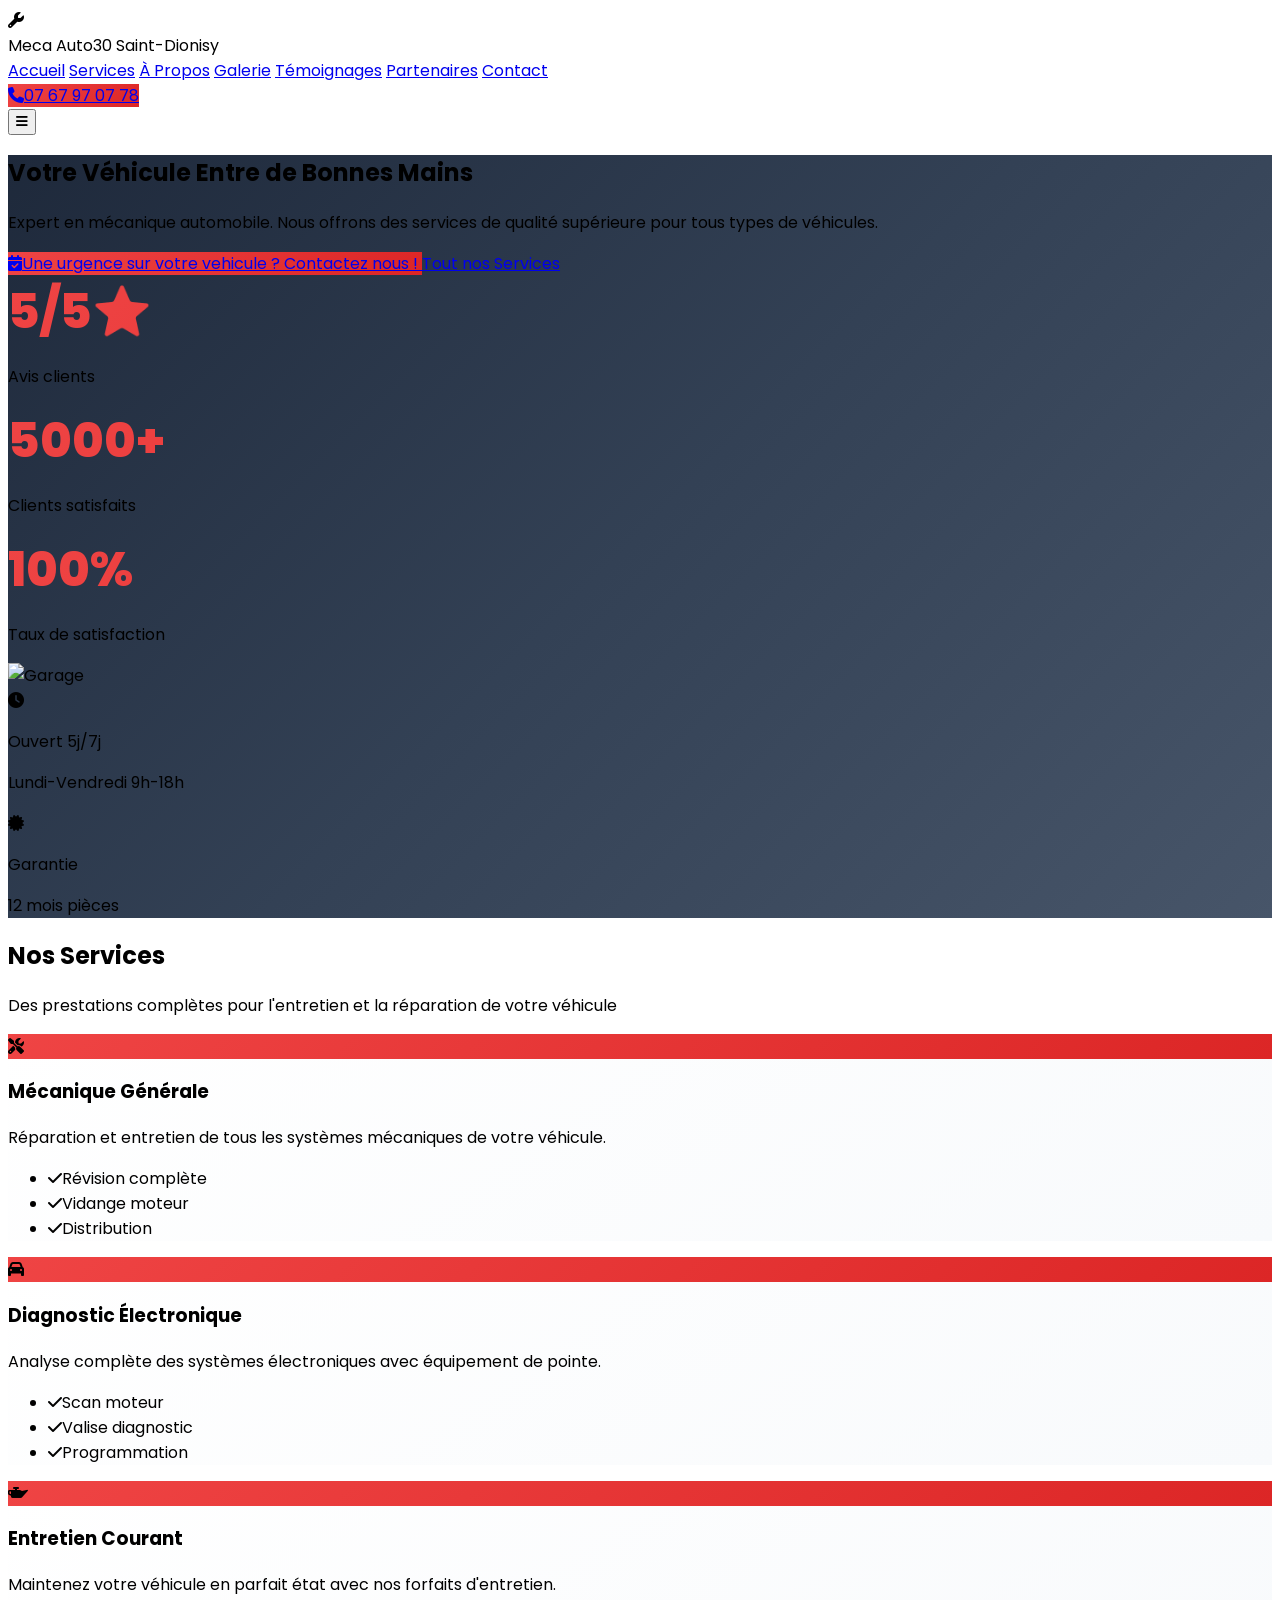
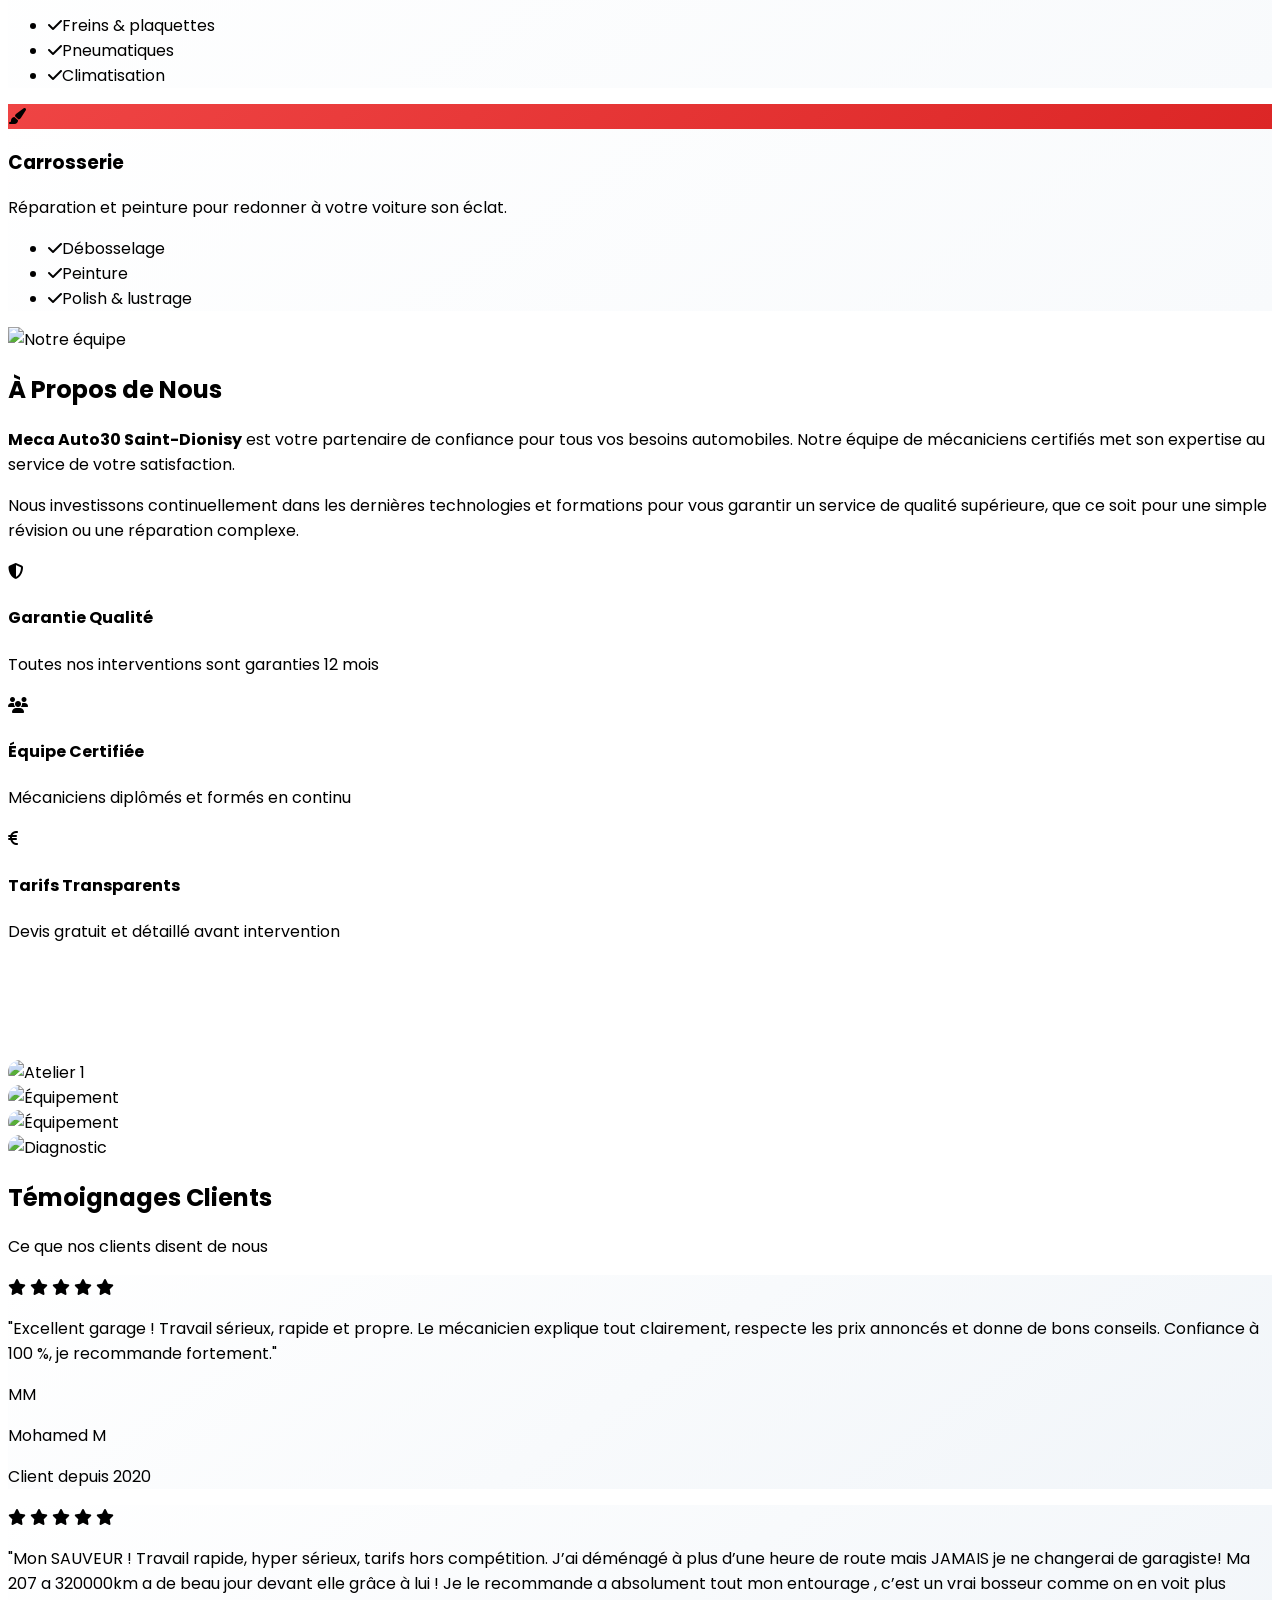
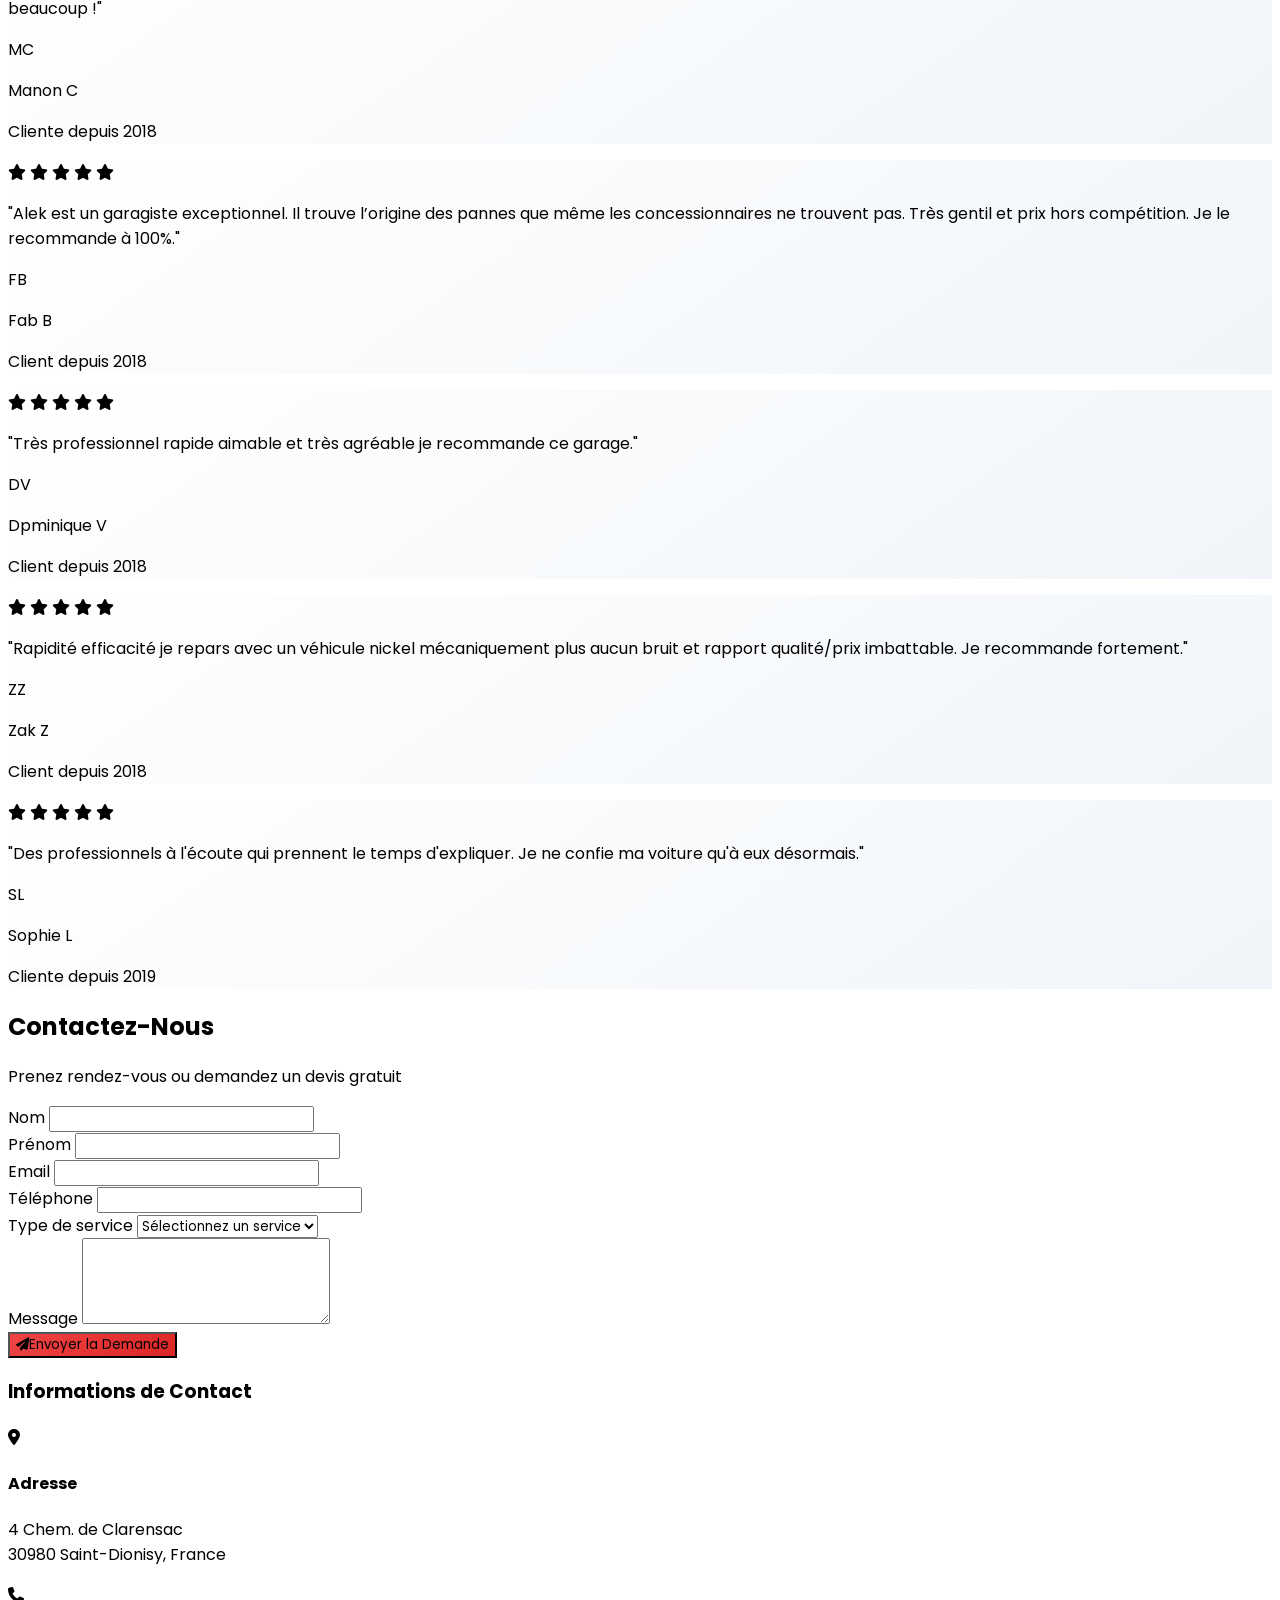
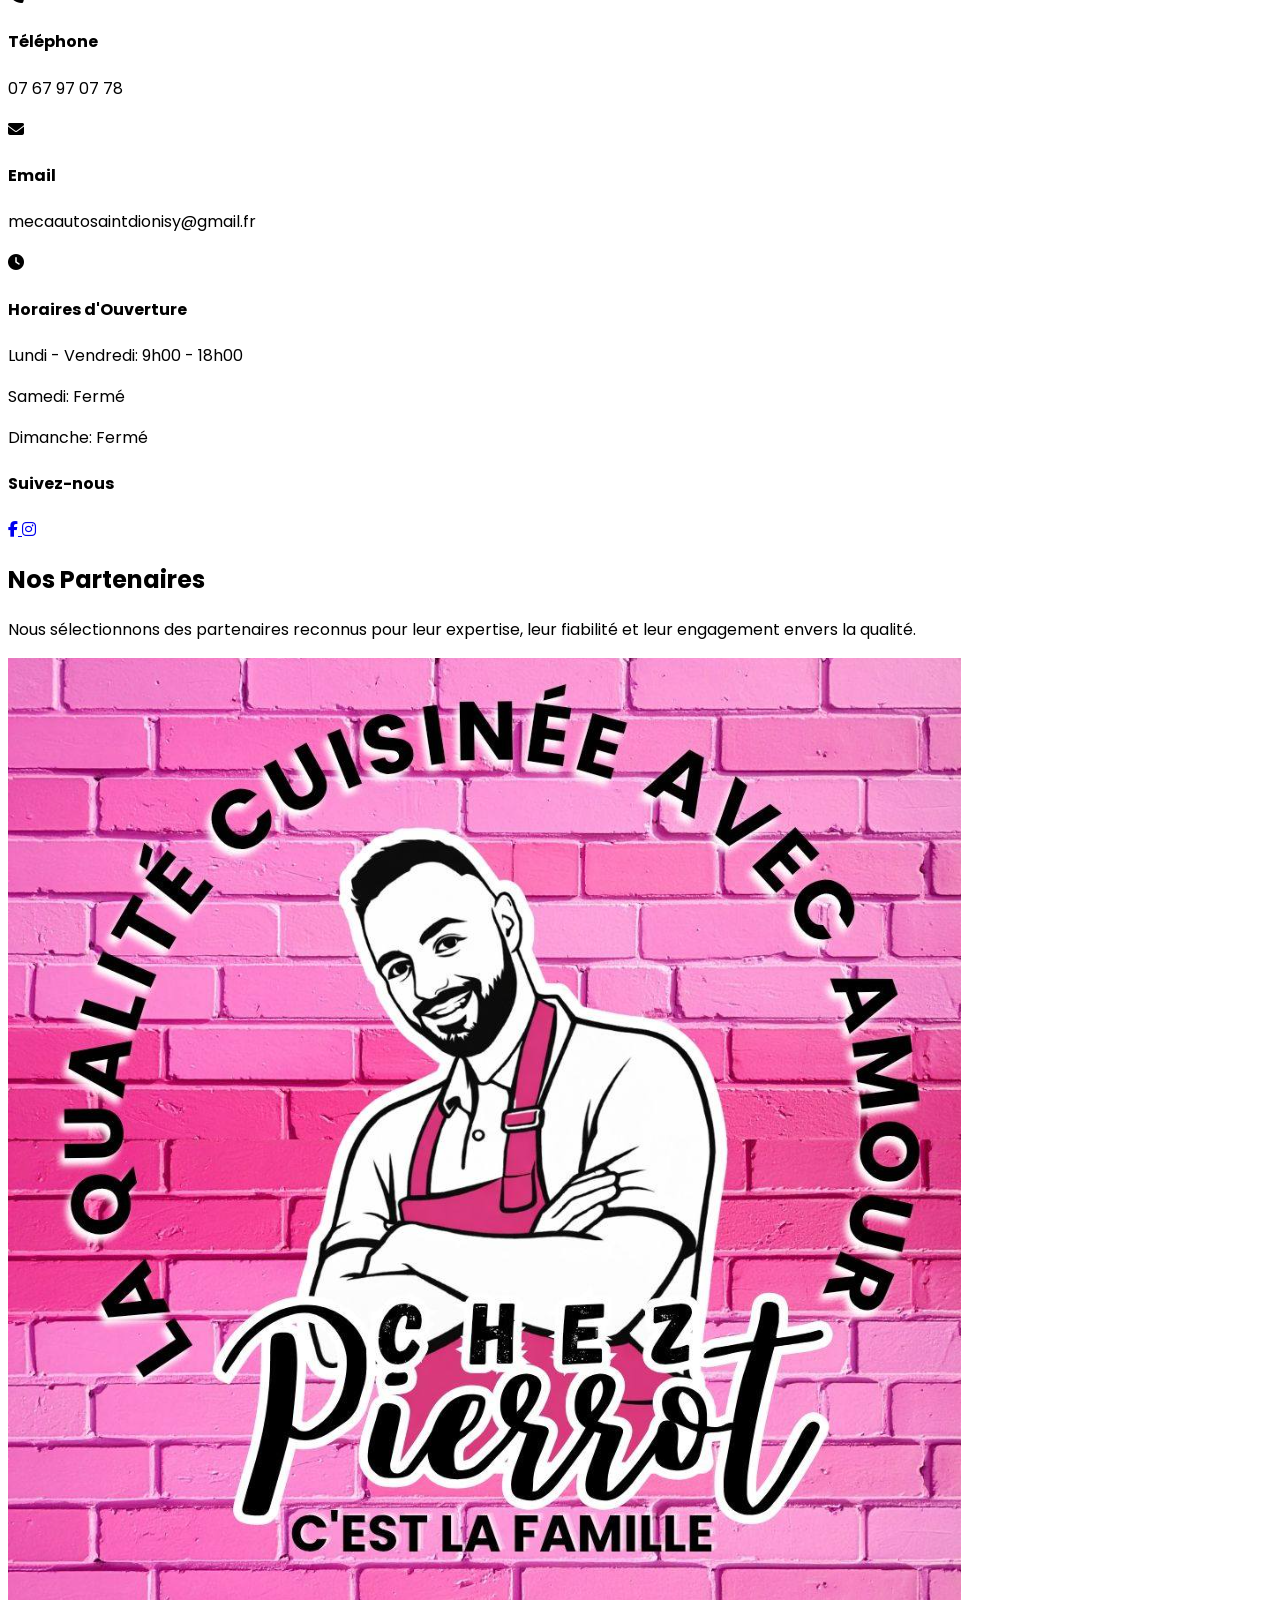
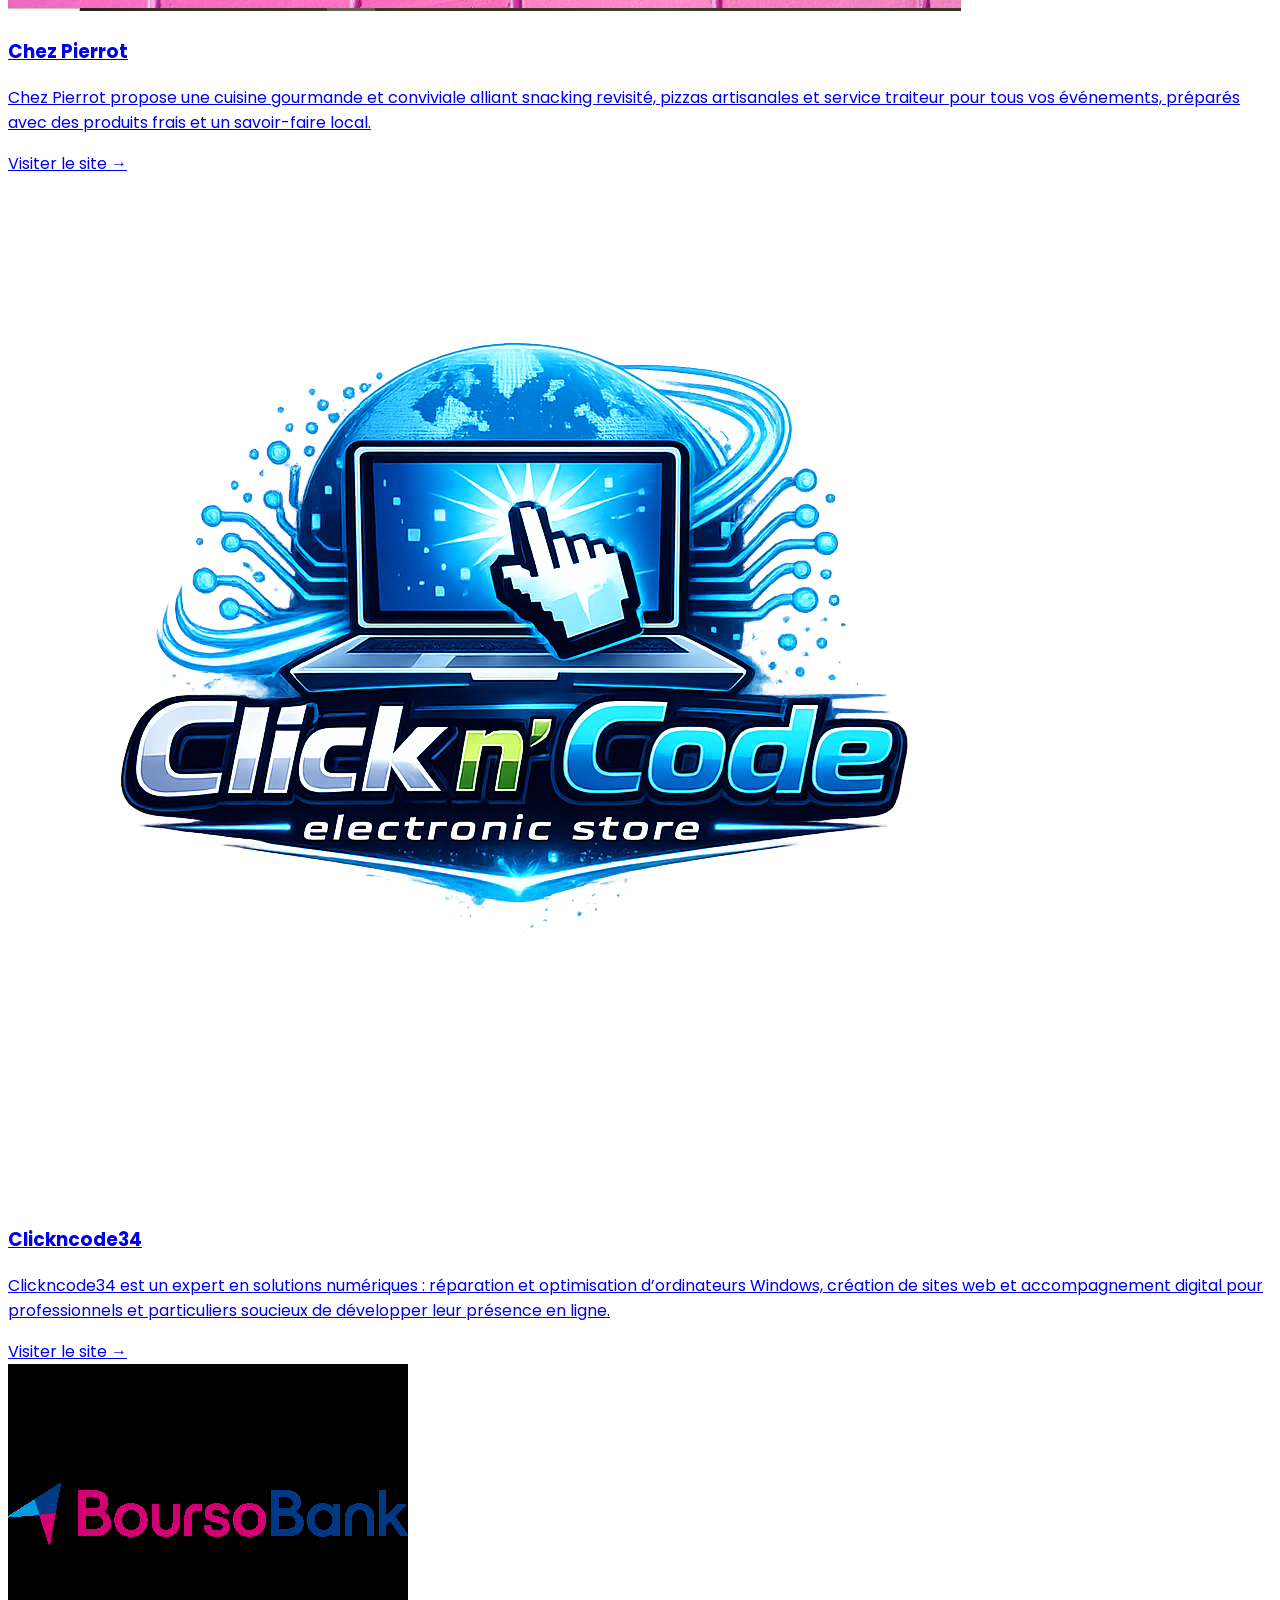
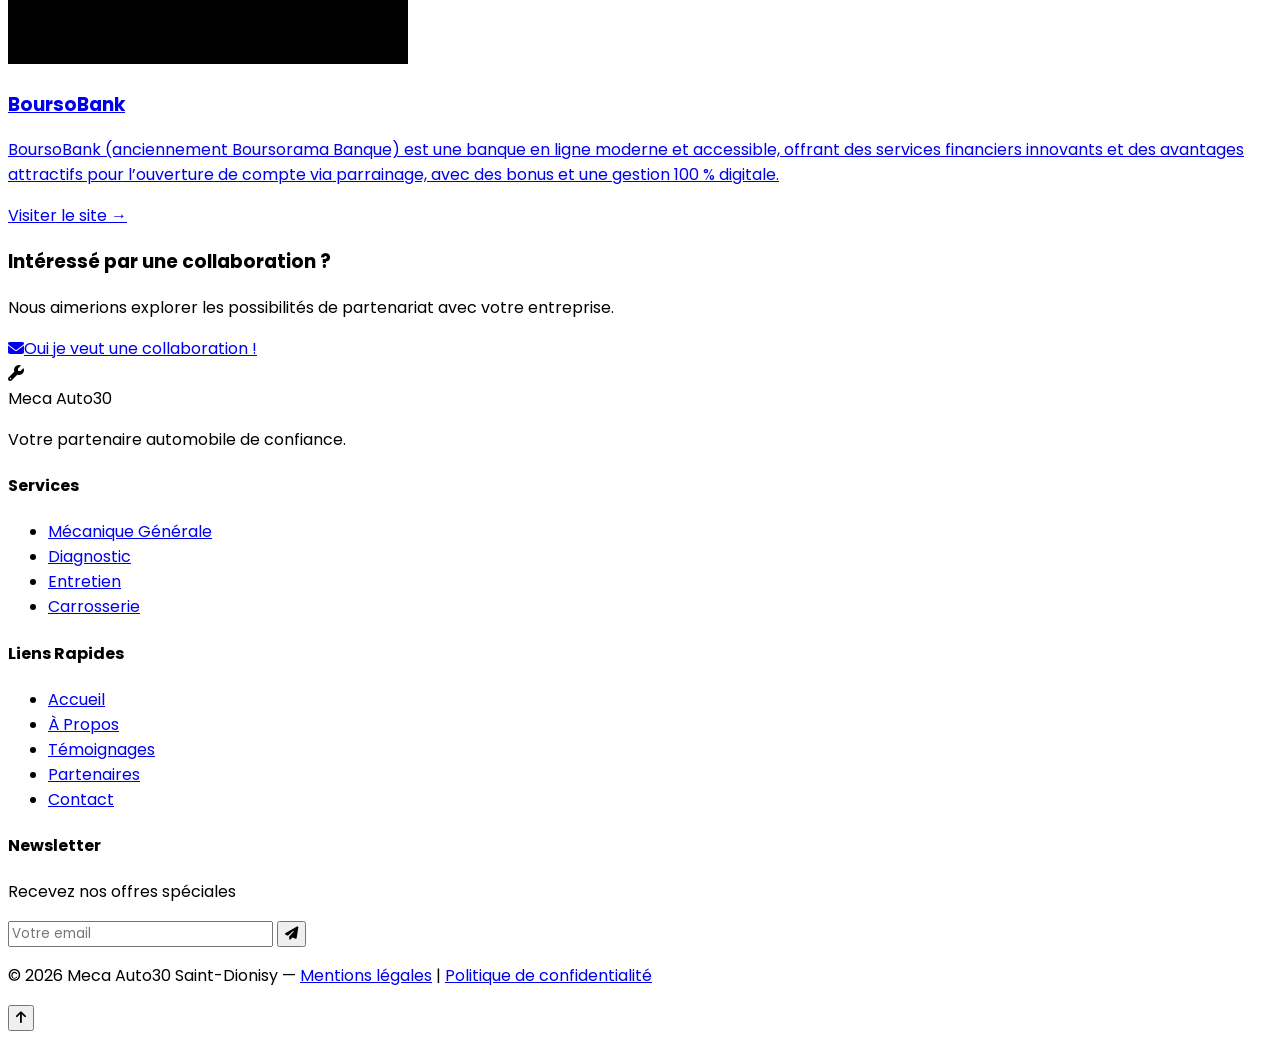
==== commit 1fce23b2: "Update index.html" ====
--- a/index.html
+++ b/index.html
@@ -1,4 +1,4 @@
-﻿<!DOCTYPE html>
+<!DOCTYPE html>
 <html lang="fr">
 <head>
     <meta charset="UTF-8">
@@ -218,17 +218,6 @@
         }
     </style>
 
-    <link rel="stylesheet" href="cookies-consent.css">
-
-    <!-- Google AdSense - Chargé de manière RGPD-compliant -->
-    <script>
-        // Attendre le consentement avant de charger les publicités
-        window.adsenseConfig = {
-            clientId: 'ca-pub-5679386365669263',
-            shouldLoadAds: false
-        };
-    </script>
-
 </head>
 <body class="bg-gray-50">
     
@@ -929,8 +918,7 @@
             <p>
             © 2026 Meca Auto30 Saint-Dionisy — 
             <a href="mentions-legales.html" class="hover:text-red-500">Mentions légales</a> | 
-            <a href="politique-confidentialite.html" class="hover:text-red-500">Politique de confidentialité</a> |
-            <a href="#" onclick="window.cookiesConsent && window.cookiesConsent.showModal(); return false;" class="hover:text-red-500">🍪 Gérer mes cookies</a>
+            <a href="politique-confidentialite.html" class="hover:text-red-500">Politique de confidentialité</a>
             </p>
         </div>
     </footer>
@@ -1106,36 +1094,18 @@
         });
     </script>
 
-    <!-- Initialisation du système de cookies -->
-    <script defer src="cookies-consent.js"></script>
-
-    <!-- Initialisation d'AdSense après le système de cookies -->
+    <!-- Google AdSense - Chargé seulement en production (pas en local)  -->
     <script>
-        document.addEventListener('DOMContentLoaded', function() {
-            // Attendre que le système de cookies soit prêt
-            setTimeout(() => {
-                // Vérifier s'il existe des annonces AdSense à afficher
-                const hasAds = document.querySelectorAll('.adsbygoogle').length > 0;
-                
-                if (hasAds && window.cookiesConsent && window.cookiesConsent.preferences.marketing) {
-                    console.log('📡 Chargement d\'AdSense - Consentement trouvé + annonces détectées');
-                    window.cookiesConsent.loadAdSense();
-                } else if (!hasAds) {
-                    console.log('ℹ️ Aucune annonce AdSense trouvée sur la page');
-                } else {
-                    console.log('⛔ Consentement marketing refusé - AdSense non chargé');
-                }
-            }, 1000);
-        });
-
-        // Écouter les changements de consentement
-        window.addEventListener('cookiesConsentChanged', function(event) {
-            console.log('🔄 Préférences de cookies mises à jour:', event.detail);
-            if (window.cookiesConsent) {
-                window.cookiesConsent.updateAdSenseConsent();
-            }
-        });
+        // Vérifier si on est sur un vrai serveur (http/https) et pas en local (file://)
+        if (window.location.protocol !== 'file:') {
+            // Charger AdSense seulement si on est sur http ou https
+            const script = document.createElement('script');
+            script.src = 'https://pagead2.googlesyndication.com/pagead/js/adsbygoogle.js?client=ca-pub-5679386365669263';
+            script.async = true;
+            script.crossOrigin = 'anonymous';
+            document.body.appendChild(script);
+        }
     </script>
 
 </body>
-</html>+</html>
